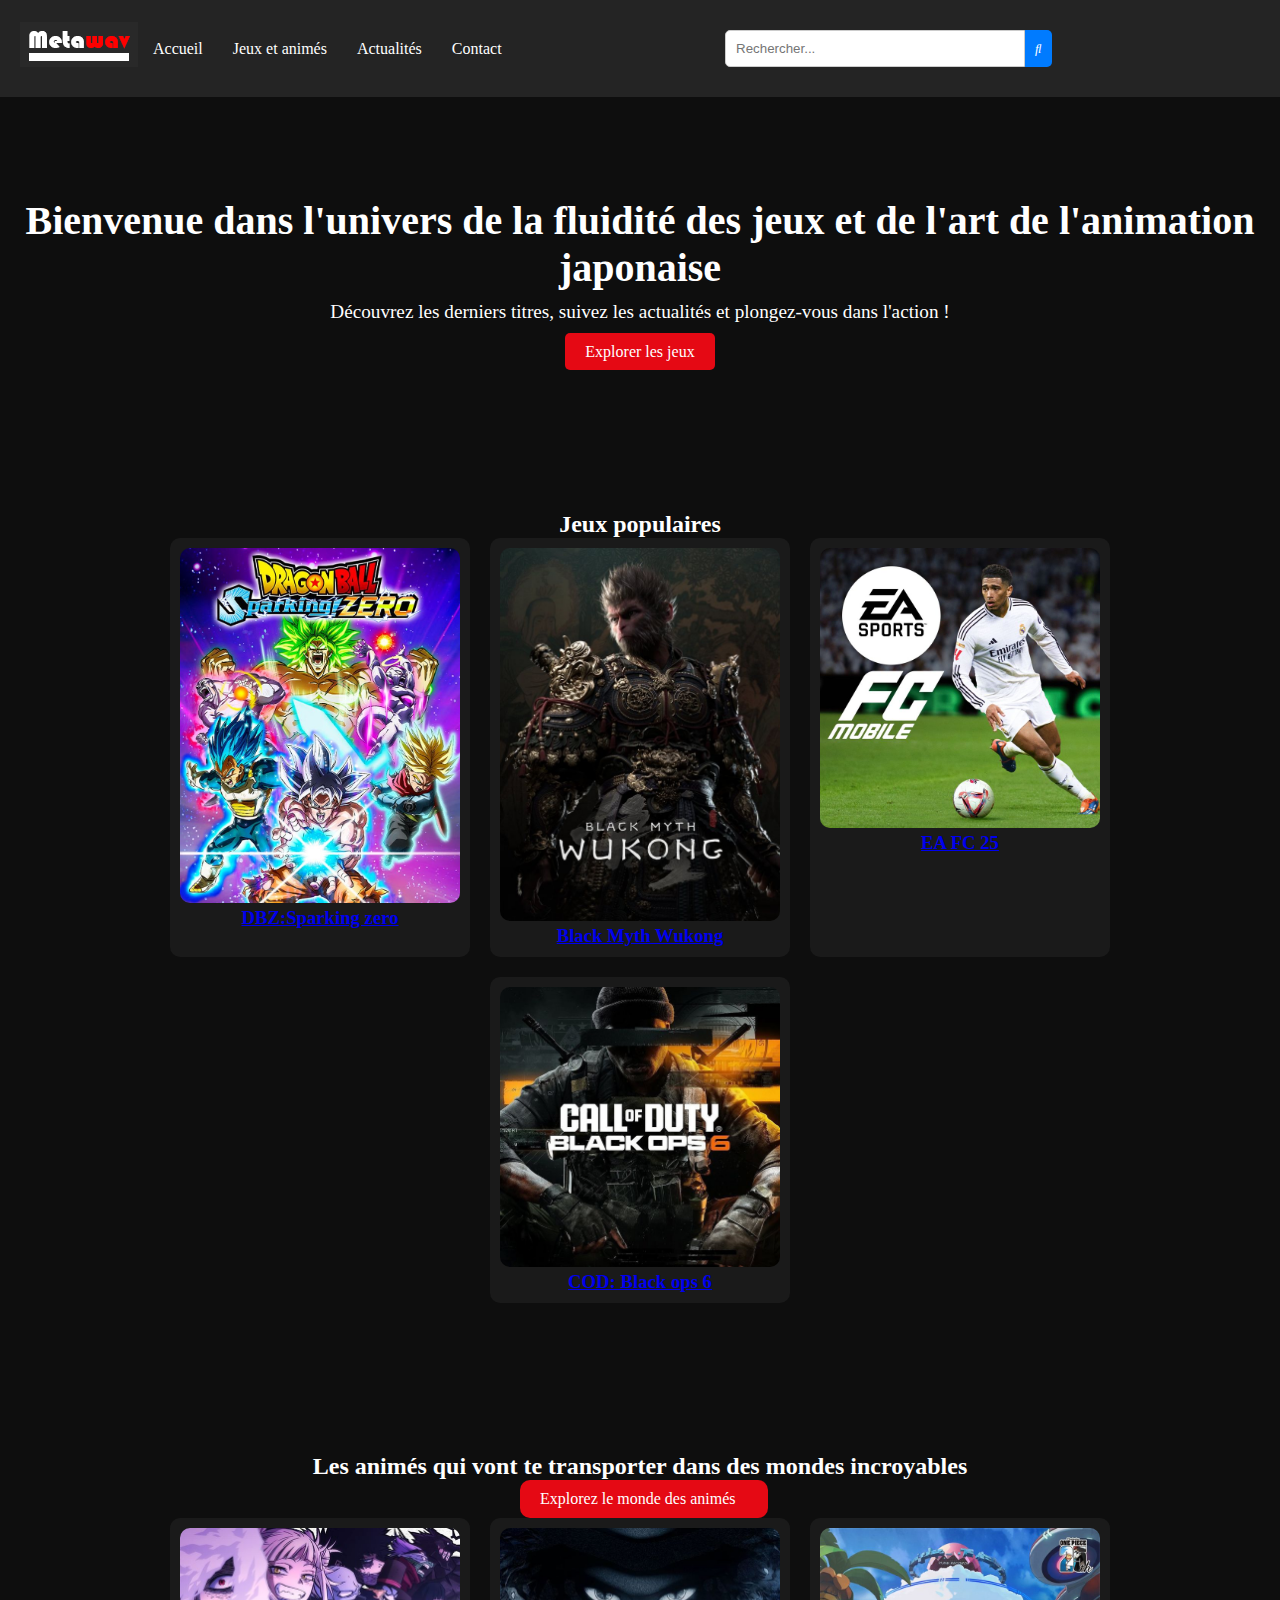
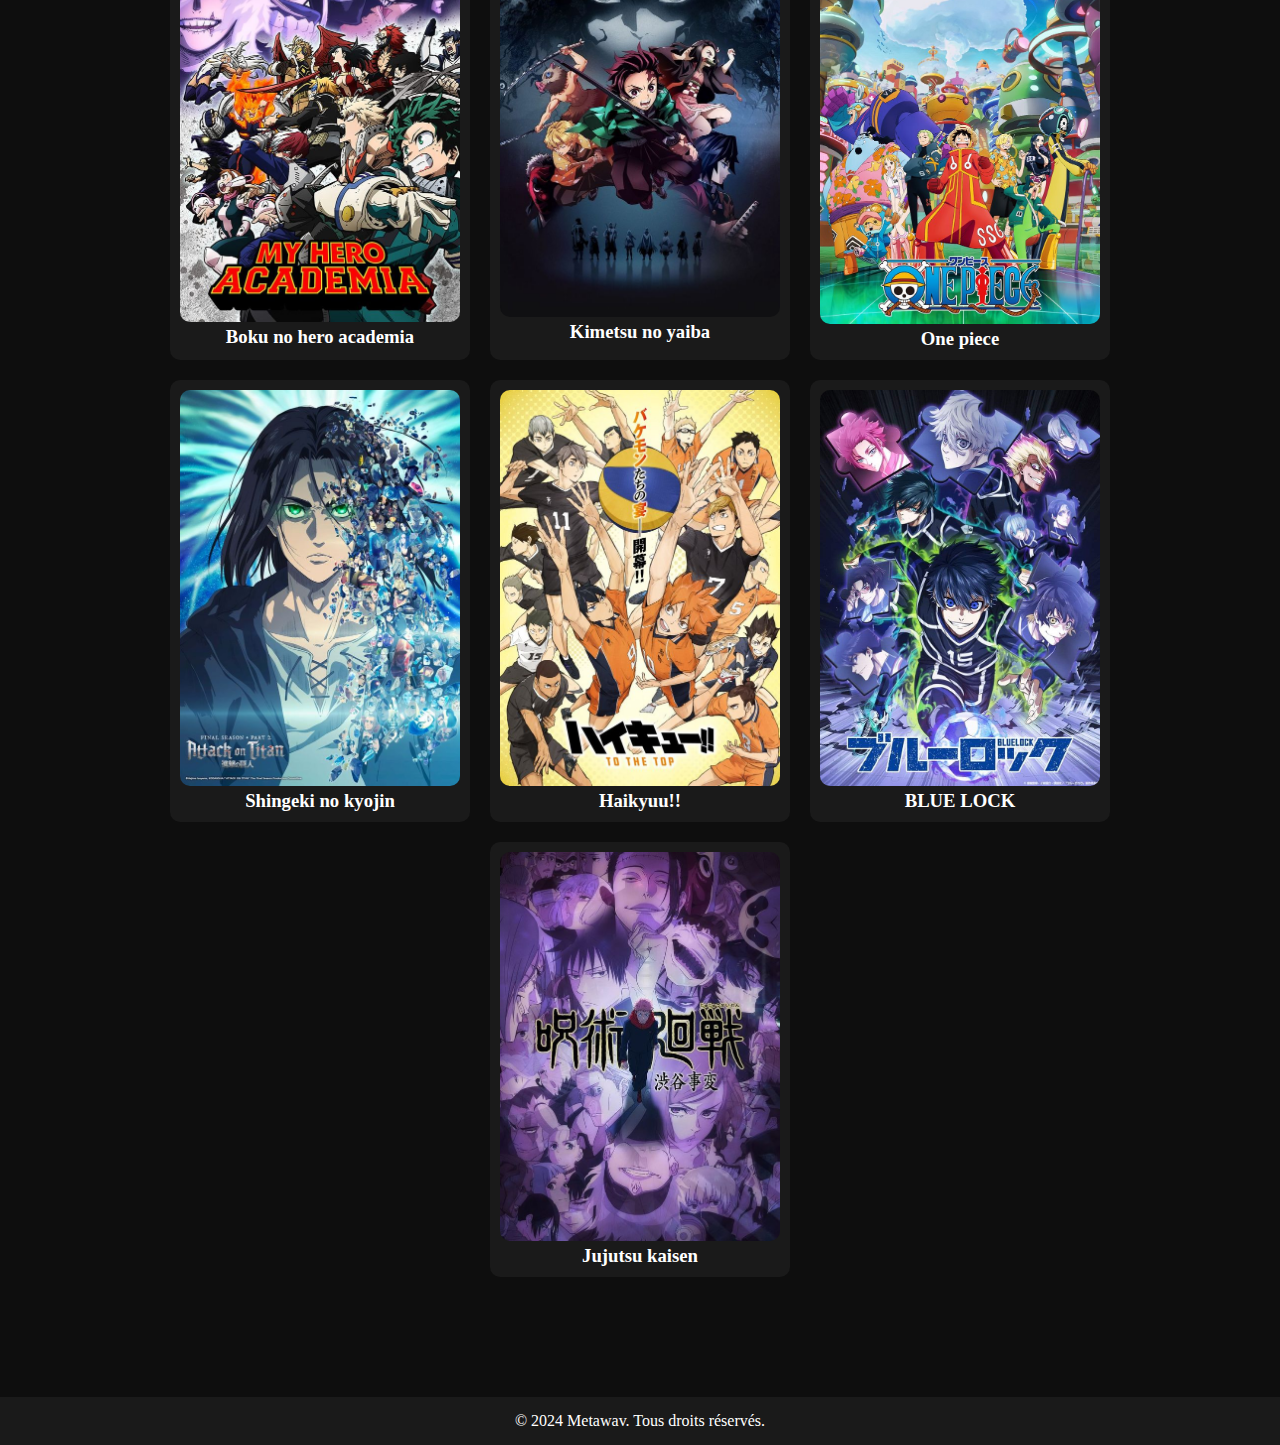
==== index.html @ 1789ceb4 "modification d'image" ====
<!DOCTYPE html>
<html lang="en">
<head>
    <meta charset="UTF-8">
    <meta name="viewport" content="width=device-width, initial-scale=1.0">
    <title>Metawav - Accueil</title>
    <link rel="stylesheet" href="style.css" type="text/css">
    <link rel="stylesheet" href="all.css"  type="text/css"> 
</head>
<body>
    <header>
      <h1 class="logo"><img src="LOGO6.png" alt="logo"></h1>
        <nav>
          <ul class="nav-links">
            <li><a href="#">Accueil</a></li>
            <li><a href="Jeux et animes.html">Jeux et animés</a></li>
            <li><a href="Actualite.html">Actualités</a></li>
            <li><a href="Contact.html">Contact</a></li>
          </ul>
        </nav>
        <div class="search-container">
          <input type="text" placeholder="Rechercher..." id="search-input">
          <button id="search-button">
              <i class="fas fa-search"></i>
          </button>
      </div>
      </header>

      <section class="banner">
        <h2>Bienvenue dans l'univers de la fluidité des jeux et de l'art de l'animation japonaise</h2>
        <p>Découvrez les derniers titres, suivez les actualités et plongez-vous dans l'action !</p>
        <a href="Jeu.html" class="btn">Explorer les jeux</a>
      </section>
    
      <section class="popular-games">

        <h2>Jeux populaires</h2>
        <div class="anim-container">
          <div class="anim-poster">
            <img src="db.jpg" alt="Sparking zéro">
            <h3><a href="#">DBZ:Sparking zero</a></h3>
          </div>
          <div class="anim-poster">
            <img src="bmw.jpg" alt="Black myth wukong">
            <h3><a href="#">Black Myth Wukong</a></h3>
          </div>
          <div class="anim-poster">
            <img src="fc25.jpg" alt="EA fc 25">
            <h3><a href="#">EA FC 25</a></h3>
          </div>
          <div class="anim-poster">
            <img src="codbo.jpg" alt="Call of duty black ops 6">
            <h3><a href="#">COD: Black ops 6</a></h3>
          </div>
       </section>
      <section class="anims">
        <h2>Les animés qui vont te transporter dans des mondes incroyables</h2>
        <div class="xx">
          <a href="#" class="button">Explorez le monde des animés</a>
          </div>
        <div class="Anim-container">
          <div class="anim-poster">
            <img src="MHA.jpg" alt="MHA">
            <h3><a href="Anim.html">Boku no hero academia</a></h3>
          </div>
          <div class="anim-poster">
            <img src="KNY.jpg" alt="KNY">
            <h3><a href="Anim.html">Kimetsu no yaiba</a></h3>
          </div>
          <div class="anim-poster">
            <img src="OP.jpg" alt="OP">
            <h3><a href="Anim.html">One piece</a></h3>
          </div>
          <div class="anim-poster">
            <img src="AOT3.jpg" alt="AOT">
            <h3><a href="Anim.html">Shingeki no kyojin</a></h3>
          </div>
          <div class="anim-poster">
            <img src="HAI.jpg" alt="HAI">
            <h3><a href="Anim.html">Haikyuu!!</a></h3>
          </div>
          <div class="anim-poster">
            <img src="BL.jpg" alt="BL">
            <h3><a href="Anim.html">BLUE LOCK</a></h3>
          </div>
          <div class="anim-poster">
            <img src="JJK.jpg" alt="JJK">
            <h3><a href="Anim.html">Jujutsu kaisen</a></h3>
          </div>
        </section>
    
      <footer>
        <p>&copy; 2024 Metawav. Tous droits réservés.</p>
      </footer>
</body>
---- style.css ----
* {
    margin: 0;
    padding: 0;
    box-sizing: border-box;
  }
  
  body {
    font-family: 'Press Start 2P', cursive;
    background-color: #0e0e0e;
    color: white;
  }
  
  header {
    background-color: rgb(36, 36, 36);
    padding: 10px 20px;
    display: flex;
    justify-content: space-between;
    align-items: center;
  }
  
  .logo{
    color: #e50914;  
  }

  .nav-links {
    list-style: none;
    display: flex;
  }
  
  .nav-links li {
    margin: 0 15px;
  }
  
  .nav-links a {
    text-decoration: none;
    color: white;
    transition: color 0.3s;
  }
  
  .nav-links a:hover {
    color: #e50914;
  }

  .banner {
    text-align: center;
    background: center center/cover;
    padding: 100px 20px;
  }
  
  .banner h2 {
    font-size: 2.5rem;
    margin-bottom: 10px;
  }
  
  .banner p {
    font-size: 1.2rem;
    margin-bottom: 20px;
  }
  
  .btn {
    background-color: #e50914;
    color: white;
    padding: 10px 20px;
    text-decoration: none;
    border-radius: 5px;
    transition: background 0.3s;
  }
  
  .btn:hover {
    background-color: #d40813;
  }
  
  .popular-games {
    padding: 50px 20px;
    text-align: center;
  }
  
  .anim-container {
    display: flex;
    justify-content: center;
    gap: 20px;
    flex-wrap: wrap;
  }
  
  .game-card {
    background-color: #1a1a1a;
    padding: 10px;
    border-radius: 10px;
    width: 300px;
    text-align: center;
  }

  .game-card h3 a{
    text-decoration:none;
    color:white;
  }

  .game-card h3 a:hover{
    color:#d40813;
    cursor:pointer;
  }
  
  .game-card img {
    width: 100%;
    border-radius: 10px;
  }

  .anims{
    text-align:center;
    padding:100px 20px;
  }

  .Anim-container{
    display: flex;
    justify-content: center;
    gap: 20px;
    flex-wrap: wrap;
  }

  .anim-poster{
    background-color: #1a1a1a;
    padding: 10px;
    border-radius: 10px;
    width: 300px;
    text-align: center;
  }
  
  .anim-poster img {
    width: 100%;
    border-radius: 10px;
  }

  .anims h3 a{
    text-decoration:none;
    color:white;
  }

  .anims h3 a:hover{
    color:#d40813;
    cursor:pointer;
  }

  .button{
    background-color: #e50914;
    border-color:#e50914;
    color: white;
    width: 20%;
    padding: 10px 20px;
    text-decoration: none;
    border-radius: 10px;
    transition: background 0.3s;
    display: flex;
    margin-left: 500px;
  }

  footer {
    background-color: #1a1a1a;
    text-align: center;
    padding: 15px 0;
    margin-top: 20px;
  }

  .search-container{
    margin: 20px auto;
    display: flex;
    justify-content: center;
}
#search-input{
    padding: 10px;
    width: 300px;
    border: 1px solid #ccc;
    border-radius: 5px 0 0 5px;
    outline: none;
}
#search-button{
    padding: 10px;
    border: none;
    background: #007bff;
    color: white;
    border-radius: 0 5px 5px 0;
    cursor: pointer;
}
#search-button:hover{
    background: #0056b3;
}
#search-button i{
    font-size: 13px;
}
---- all.css ----
<<<<<<< HEAD
=======
/*!
 * Font Awesome Free 5.15.2 by @fontawesome - https://fontawesome.com
 * License - https://fontawesome.com/license/free (Icons: CC BY 4.0, Fonts: SIL OFL 1.1, Code: MIT License)
 */
>>>>>>> 8cf08c83d4e43cc9c8581ce8314d838f7a1f1b27
.fa,
.fas,
.far,
.fal,
.fad,
.fab {
  -moz-osx-font-smoothing: grayscale;
  -webkit-font-smoothing: antialiased;
  display: inline-block;
  font-style: normal;
  font-variant: normal;
  text-rendering: auto;
  line-height: 1; }
<<<<<<< HEAD
=======

>>>>>>> 8cf08c83d4e43cc9c8581ce8314d838f7a1f1b27
.fa-lg {
  font-size: 1.33333em;
  line-height: 0.75em;
  vertical-align: -.0667em; }
<<<<<<< HEAD
.fa-xs {
  font-size: .75em; }
.fa-sm {
  font-size: .875em; }
.fa-1x {
  font-size: 1em; }
.fa-2x {
  font-size: 2em; }
.fa-3x {
  font-size: 3em; }
.fa-4x {
  font-size: 4em; }
.fa-5x {
  font-size: 5em; }
.fa-6x {
  font-size: 6em; }
.fa-7x {
  font-size: 7em; }
.fa-8x {
  font-size: 8em; }
.fa-9x {
  font-size: 9em; }
.fa-10x {
  font-size: 10em; }
.fa-fw {
  text-align: center;
  width: 1.25em; }
=======

.fa-xs {
  font-size: .75em; }

.fa-sm {
  font-size: .875em; }

.fa-1x {
  font-size: 1em; }

.fa-2x {
  font-size: 2em; }

.fa-3x {
  font-size: 3em; }

.fa-4x {
  font-size: 4em; }

.fa-5x {
  font-size: 5em; }

.fa-6x {
  font-size: 6em; }

.fa-7x {
  font-size: 7em; }

.fa-8x {
  font-size: 8em; }

.fa-9x {
  font-size: 9em; }

.fa-10x {
  font-size: 10em; }

.fa-fw {
  text-align: center;
  width: 1.25em; }

>>>>>>> 8cf08c83d4e43cc9c8581ce8314d838f7a1f1b27
.fa-ul {
  list-style-type: none;
  margin-left: 2.5em;
  padding-left: 0; }
  .fa-ul > li {
    position: relative; }
<<<<<<< HEAD
=======

>>>>>>> 8cf08c83d4e43cc9c8581ce8314d838f7a1f1b27
.fa-li {
  left: -2em;
  position: absolute;
  text-align: center;
  width: 2em;
  line-height: inherit; }
<<<<<<< HEAD
=======

>>>>>>> 8cf08c83d4e43cc9c8581ce8314d838f7a1f1b27
.fa-border {
  border: solid 0.08em #eee;
  border-radius: .1em;
  padding: .2em .25em .15em; }
<<<<<<< HEAD
.fa-pull-left {
  float: left; }
.fa-pull-right {
  float: right; }
=======

.fa-pull-left {
  float: left; }

.fa-pull-right {
  float: right; }

>>>>>>> 8cf08c83d4e43cc9c8581ce8314d838f7a1f1b27
.fa.fa-pull-left,
.fas.fa-pull-left,
.far.fa-pull-left,
.fal.fa-pull-left,
.fab.fa-pull-left {
  margin-right: .3em; }
<<<<<<< HEAD
=======

>>>>>>> 8cf08c83d4e43cc9c8581ce8314d838f7a1f1b27
.fa.fa-pull-right,
.fas.fa-pull-right,
.far.fa-pull-right,
.fal.fa-pull-right,
.fab.fa-pull-right {
  margin-left: .3em; }
<<<<<<< HEAD
.fa-spin {
  -webkit-animation: fa-spin 2s infinite linear;
          animation: fa-spin 2s infinite linear; }
.fa-pulse {
  -webkit-animation: fa-spin 1s infinite steps(8);
          animation: fa-spin 1s infinite steps(8); }
=======

.fa-spin {
  -webkit-animation: fa-spin 2s infinite linear;
          animation: fa-spin 2s infinite linear; }

.fa-pulse {
  -webkit-animation: fa-spin 1s infinite steps(8);
          animation: fa-spin 1s infinite steps(8); }

>>>>>>> 8cf08c83d4e43cc9c8581ce8314d838f7a1f1b27
@-webkit-keyframes fa-spin {
  0% {
    -webkit-transform: rotate(0deg);
            transform: rotate(0deg); }
  100% {
    -webkit-transform: rotate(360deg);
            transform: rotate(360deg); } }
<<<<<<< HEAD
=======

>>>>>>> 8cf08c83d4e43cc9c8581ce8314d838f7a1f1b27
@keyframes fa-spin {
  0% {
    -webkit-transform: rotate(0deg);
            transform: rotate(0deg); }
  100% {
    -webkit-transform: rotate(360deg);
            transform: rotate(360deg); } }
<<<<<<< HEAD
=======

>>>>>>> 8cf08c83d4e43cc9c8581ce8314d838f7a1f1b27
.fa-rotate-90 {
  -ms-filter: "progid:DXImageTransform.Microsoft.BasicImage(rotation=1)";
  -webkit-transform: rotate(90deg);
          transform: rotate(90deg); }
<<<<<<< HEAD
=======

>>>>>>> 8cf08c83d4e43cc9c8581ce8314d838f7a1f1b27
.fa-rotate-180 {
  -ms-filter: "progid:DXImageTransform.Microsoft.BasicImage(rotation=2)";
  -webkit-transform: rotate(180deg);
          transform: rotate(180deg); }
<<<<<<< HEAD
=======

>>>>>>> 8cf08c83d4e43cc9c8581ce8314d838f7a1f1b27
.fa-rotate-270 {
  -ms-filter: "progid:DXImageTransform.Microsoft.BasicImage(rotation=3)";
  -webkit-transform: rotate(270deg);
          transform: rotate(270deg); }
<<<<<<< HEAD
=======

>>>>>>> 8cf08c83d4e43cc9c8581ce8314d838f7a1f1b27
.fa-flip-horizontal {
  -ms-filter: "progid:DXImageTransform.Microsoft.BasicImage(rotation=0, mirror=1)";
  -webkit-transform: scale(-1, 1);
          transform: scale(-1, 1); }
<<<<<<< HEAD
=======

>>>>>>> 8cf08c83d4e43cc9c8581ce8314d838f7a1f1b27
.fa-flip-vertical {
  -ms-filter: "progid:DXImageTransform.Microsoft.BasicImage(rotation=2, mirror=1)";
  -webkit-transform: scale(1, -1);
          transform: scale(1, -1); }
<<<<<<< HEAD
=======

>>>>>>> 8cf08c83d4e43cc9c8581ce8314d838f7a1f1b27
.fa-flip-both, .fa-flip-horizontal.fa-flip-vertical {
  -ms-filter: "progid:DXImageTransform.Microsoft.BasicImage(rotation=2, mirror=1)";
  -webkit-transform: scale(-1, -1);
          transform: scale(-1, -1); }
<<<<<<< HEAD
=======

>>>>>>> 8cf08c83d4e43cc9c8581ce8314d838f7a1f1b27
:root .fa-rotate-90,
:root .fa-rotate-180,
:root .fa-rotate-270,
:root .fa-flip-horizontal,
:root .fa-flip-vertical,
:root .fa-flip-both {
  -webkit-filter: none;
          filter: none; }
<<<<<<< HEAD
=======

>>>>>>> 8cf08c83d4e43cc9c8581ce8314d838f7a1f1b27
.fa-stack {
  display: inline-block;
  height: 2em;
  line-height: 2em;
  position: relative;
  vertical-align: middle;
  width: 2.5em; }
<<<<<<< HEAD
=======

>>>>>>> 8cf08c83d4e43cc9c8581ce8314d838f7a1f1b27
.fa-stack-1x,
.fa-stack-2x {
  left: 0;
  position: absolute;
  text-align: center;
  width: 100%; }
<<<<<<< HEAD
.fa-stack-1x {
  line-height: inherit; }
.fa-stack-2x {
  font-size: 2em; }
.fa-inverse {
  color: #fff; }
=======

.fa-stack-1x {
  line-height: inherit; }

.fa-stack-2x {
  font-size: 2em; }

.fa-inverse {
  color: #fff; }

>>>>>>> 8cf08c83d4e43cc9c8581ce8314d838f7a1f1b27
/* Font Awesome uses the Unicode Private Use Area (PUA) to ensure screen
readers do not read off random characters that represent icons */
.fa-500px:before {
  content: "\f26e"; }
<<<<<<< HEAD
.fa-accessible-icon:before {
  content: "\f368"; }
.fa-accusoft:before {
  content: "\f369"; }
.fa-acquisitions-incorporated:before {
  content: "\f6af"; }
.fa-ad:before {
  content: "\f641"; }
.fa-address-book:before {
  content: "\f2b9"; }
.fa-address-card:before {
  content: "\f2bb"; }
.fa-adjust:before {
  content: "\f042"; }
.fa-adn:before {
  content: "\f170"; }
.fa-adversal:before {
  content: "\f36a"; }
.fa-affiliatetheme:before {
  content: "\f36b"; }
.fa-air-freshener:before {
  content: "\f5d0"; }
.fa-airbnb:before {
  content: "\f834"; }
.fa-algolia:before {
  content: "\f36c"; }
.fa-align-center:before {
  content: "\f037"; }
.fa-align-justify:before {
  content: "\f039"; }
.fa-align-left:before {
  content: "\f036"; }
.fa-align-right:before {
  content: "\f038"; }
.fa-alipay:before {
  content: "\f642"; }
.fa-allergies:before {
  content: "\f461"; }
.fa-amazon:before {
  content: "\f270"; }
.fa-amazon-pay:before {
  content: "\f42c"; }
.fa-ambulance:before {
  content: "\f0f9"; }
.fa-american-sign-language-interpreting:before {
  content: "\f2a3"; }
.fa-amilia:before {
  content: "\f36d"; }
.fa-anchor:before {
  content: "\f13d"; }
.fa-android:before {
  content: "\f17b"; }
.fa-angellist:before {
  content: "\f209"; }
.fa-angle-double-down:before {
  content: "\f103"; }
.fa-angle-double-left:before {
  content: "\f100"; }
.fa-angle-double-right:before {
  content: "\f101"; }
.fa-angle-double-up:before {
  content: "\f102"; }
.fa-angle-down:before {
  content: "\f107"; }
.fa-angle-left:before {
  content: "\f104"; }
.fa-angle-right:before {
  content: "\f105"; }
.fa-angle-up:before {
  content: "\f106"; }
.fa-angry:before {
  content: "\f556"; }
.fa-angrycreative:before {
  content: "\f36e"; }
.fa-angular:before {
  content: "\f420"; }
.fa-ankh:before {
  content: "\f644"; }
.fa-app-store:before {
  content: "\f36f"; }
.fa-app-store-ios:before {
  content: "\f370"; }
.fa-apper:before {
  content: "\f371"; }
.fa-apple:before {
  content: "\f179"; }
.fa-apple-alt:before {
  content: "\f5d1"; }
.fa-apple-pay:before {
  content: "\f415"; }
.fa-archive:before {
  content: "\f187"; }
.fa-archway:before {
  content: "\f557"; }
.fa-arrow-alt-circle-down:before {
  content: "\f358"; }
.fa-arrow-alt-circle-left:before {
  content: "\f359"; }
.fa-arrow-alt-circle-right:before {
  content: "\f35a"; }
.fa-arrow-alt-circle-up:before {
  content: "\f35b"; }
.fa-arrow-circle-down:before {
  content: "\f0ab"; }
.fa-arrow-circle-left:before {
  content: "\f0a8"; }
.fa-arrow-circle-right:before {
  content: "\f0a9"; }
.fa-arrow-circle-up:before {
  content: "\f0aa"; }
.fa-arrow-down:before {
  content: "\f063"; }
.fa-arrow-left:before {
  content: "\f060"; }
.fa-arrow-right:before {
  content: "\f061"; }
.fa-arrow-up:before {
  content: "\f062"; }
.fa-arrows-alt:before {
  content: "\f0b2"; }
.fa-arrows-alt-h:before {
  content: "\f337"; }
.fa-arrows-alt-v:before {
  content: "\f338"; }
.fa-artstation:before {
  content: "\f77a"; }
.fa-assistive-listening-systems:before {
  content: "\f2a2"; }
.fa-asterisk:before {
  content: "\f069"; }
.fa-asymmetrik:before {
  content: "\f372"; }
.fa-at:before {
  content: "\f1fa"; }
.fa-atlas:before {
  content: "\f558"; }
.fa-atlassian:before {
  content: "\f77b"; }
.fa-atom:before {
  content: "\f5d2"; }
.fa-audible:before {
  content: "\f373"; }
.fa-audio-description:before {
  content: "\f29e"; }
.fa-autoprefixer:before {
  content: "\f41c"; }
.fa-avianex:before {
  content: "\f374"; }
.fa-aviato:before {
  content: "\f421"; }
.fa-award:before {
  content: "\f559"; }
.fa-aws:before {
  content: "\f375"; }
.fa-baby:before {
  content: "\f77c"; }
.fa-baby-carriage:before {
  content: "\f77d"; }
.fa-backspace:before {
  content: "\f55a"; }
.fa-backward:before {
  content: "\f04a"; }
.fa-bacon:before {
  content: "\f7e5"; }
.fa-bacteria:before {
  content: "\e059"; }
.fa-bacterium:before {
  content: "\e05a"; }
.fa-bahai:before {
  content: "\f666"; }
.fa-balance-scale:before {
  content: "\f24e"; }
.fa-balance-scale-left:before {
  content: "\f515"; }
.fa-balance-scale-right:before {
  content: "\f516"; }
.fa-ban:before {
  content: "\f05e"; }
.fa-band-aid:before {
  content: "\f462"; }
.fa-bandcamp:before {
  content: "\f2d5"; }
.fa-barcode:before {
  content: "\f02a"; }
.fa-bars:before {
  content: "\f0c9"; }
.fa-baseball-ball:before {
  content: "\f433"; }
.fa-basketball-ball:before {
  content: "\f434"; }
.fa-bath:before {
  content: "\f2cd"; }
.fa-battery-empty:before {
  content: "\f244"; }
.fa-battery-full:before {
  content: "\f240"; }
.fa-battery-half:before {
  content: "\f242"; }
.fa-battery-quarter:before {
  content: "\f243"; }
.fa-battery-three-quarters:before {
  content: "\f241"; }
.fa-battle-net:before {
  content: "\f835"; }
.fa-bed:before {
  content: "\f236"; }
.fa-beer:before {
  content: "\f0fc"; }
.fa-behance:before {
  content: "\f1b4"; }
.fa-behance-square:before {
  content: "\f1b5"; }
.fa-bell:before {
  content: "\f0f3"; }
.fa-bell-slash:before {
  content: "\f1f6"; }
.fa-bezier-curve:before {
  content: "\f55b"; }
.fa-bible:before {
  content: "\f647"; }
.fa-bicycle:before {
  content: "\f206"; }
.fa-biking:before {
  content: "\f84a"; }
.fa-bimobject:before {
  content: "\f378"; }
.fa-binoculars:before {
  content: "\f1e5"; }
.fa-biohazard:before {
  content: "\f780"; }
.fa-birthday-cake:before {
  content: "\f1fd"; }
.fa-bitbucket:before {
  content: "\f171"; }
.fa-bitcoin:before {
  content: "\f379"; }
.fa-bity:before {
  content: "\f37a"; }
.fa-black-tie:before {
  content: "\f27e"; }
.fa-blackberry:before {
  content: "\f37b"; }
.fa-blender:before {
  content: "\f517"; }
.fa-blender-phone:before {
  content: "\f6b6"; }
.fa-blind:before {
  content: "\f29d"; }
.fa-blog:before {
  content: "\f781"; }
.fa-blogger:before {
  content: "\f37c"; }
.fa-blogger-b:before {
  content: "\f37d"; }
.fa-bluetooth:before {
  content: "\f293"; }
.fa-bluetooth-b:before {
  content: "\f294"; }
.fa-bold:before {
  content: "\f032"; }
.fa-bolt:before {
  content: "\f0e7"; }
.fa-bomb:before {
  content: "\f1e2"; }
.fa-bone:before {
  content: "\f5d7"; }
.fa-bong:before {
  content: "\f55c"; }
.fa-book:before {
  content: "\f02d"; }
.fa-book-dead:before {
  content: "\f6b7"; }
.fa-book-medical:before {
  content: "\f7e6"; }
.fa-book-open:before {
  content: "\f518"; }
.fa-book-reader:before {
  content: "\f5da"; }
.fa-bookmark:before {
  content: "\f02e"; }
.fa-bootstrap:before {
  content: "\f836"; }
.fa-border-all:before {
  content: "\f84c"; }
.fa-border-none:before {
  content: "\f850"; }
.fa-border-style:before {
  content: "\f853"; }
.fa-bowling-ball:before {
  content: "\f436"; }
.fa-box:before {
  content: "\f466"; }
.fa-box-open:before {
  content: "\f49e"; }
.fa-box-tissue:before {
  content: "\e05b"; }
.fa-boxes:before {
  content: "\f468"; }
.fa-braille:before {
  content: "\f2a1"; }
.fa-brain:before {
  content: "\f5dc"; }
.fa-bread-slice:before {
  content: "\f7ec"; }
.fa-briefcase:before {
  content: "\f0b1"; }
.fa-briefcase-medical:before {
  content: "\f469"; }
.fa-broadcast-tower:before {
  content: "\f519"; }
.fa-broom:before {
  content: "\f51a"; }
.fa-brush:before {
  content: "\f55d"; }
.fa-btc:before {
  content: "\f15a"; }
.fa-buffer:before {
  content: "\f837"; }
.fa-bug:before {
  content: "\f188"; }
.fa-building:before {
  content: "\f1ad"; }
.fa-bullhorn:before {
  content: "\f0a1"; }
.fa-bullseye:before {
  content: "\f140"; }
.fa-burn:before {
  content: "\f46a"; }
.fa-buromobelexperte:before {
  content: "\f37f"; }
.fa-bus:before {
  content: "\f207"; }
.fa-bus-alt:before {
  content: "\f55e"; }
.fa-business-time:before {
  content: "\f64a"; }
.fa-buy-n-large:before {
  content: "\f8a6"; }
.fa-buysellads:before {
  content: "\f20d"; }
.fa-calculator:before {
  content: "\f1ec"; }
.fa-calendar:before {
  content: "\f133"; }
.fa-calendar-alt:before {
  content: "\f073"; }
.fa-calendar-check:before {
  content: "\f274"; }
.fa-calendar-day:before {
  content: "\f783"; }
.fa-calendar-minus:before {
  content: "\f272"; }
.fa-calendar-plus:before {
  content: "\f271"; }
.fa-calendar-times:before {
  content: "\f273"; }
.fa-calendar-week:before {
  content: "\f784"; }
.fa-camera:before {
  content: "\f030"; }
.fa-camera-retro:before {
  content: "\f083"; }
.fa-campground:before {
  content: "\f6bb"; }
.fa-canadian-maple-leaf:before {
  content: "\f785"; }
.fa-candy-cane:before {
  content: "\f786"; }
.fa-cannabis:before {
  content: "\f55f"; }
.fa-capsules:before {
  content: "\f46b"; }
.fa-car:before {
  content: "\f1b9"; }
.fa-car-alt:before {
  content: "\f5de"; }
.fa-car-battery:before {
  content: "\f5df"; }
.fa-car-crash:before {
  content: "\f5e1"; }
.fa-car-side:before {
  content: "\f5e4"; }
.fa-caravan:before {
  content: "\f8ff"; }
.fa-caret-down:before {
  content: "\f0d7"; }
.fa-caret-left:before {
  content: "\f0d9"; }
.fa-caret-right:before {
  content: "\f0da"; }
.fa-caret-square-down:before {
  content: "\f150"; }
.fa-caret-square-left:before {
  content: "\f191"; }
.fa-caret-square-right:before {
  content: "\f152"; }
.fa-caret-square-up:before {
  content: "\f151"; }
.fa-caret-up:before {
  content: "\f0d8"; }
.fa-carrot:before {
  content: "\f787"; }
.fa-cart-arrow-down:before {
  content: "\f218"; }
.fa-cart-plus:before {
  content: "\f217"; }
.fa-cash-register:before {
  content: "\f788"; }
.fa-cat:before {
  content: "\f6be"; }
.fa-cc-amazon-pay:before {
  content: "\f42d"; }
.fa-cc-amex:before {
  content: "\f1f3"; }
.fa-cc-apple-pay:before {
  content: "\f416"; }
.fa-cc-diners-club:before {
  content: "\f24c"; }
.fa-cc-discover:before {
  content: "\f1f2"; }
.fa-cc-jcb:before {
  content: "\f24b"; }
.fa-cc-mastercard:before {
  content: "\f1f1"; }
.fa-cc-paypal:before {
  content: "\f1f4"; }
.fa-cc-stripe:before {
  content: "\f1f5"; }
.fa-cc-visa:before {
  content: "\f1f0"; }
.fa-centercode:before {
  content: "\f380"; }
.fa-centos:before {
  content: "\f789"; }
.fa-certificate:before {
  content: "\f0a3"; }
.fa-chair:before {
  content: "\f6c0"; }
.fa-chalkboard:before {
  content: "\f51b"; }
.fa-chalkboard-teacher:before {
  content: "\f51c"; }
.fa-charging-station:before {
  content: "\f5e7"; }
.fa-chart-area:before {
  content: "\f1fe"; }
.fa-chart-bar:before {
  content: "\f080"; }
.fa-chart-line:before {
  content: "\f201"; }
.fa-chart-pie:before {
  content: "\f200"; }
.fa-check:before {
  content: "\f00c"; }
.fa-check-circle:before {
  content: "\f058"; }
.fa-check-double:before {
  content: "\f560"; }
.fa-check-square:before {
  content: "\f14a"; }
.fa-cheese:before {
  content: "\f7ef"; }
.fa-chess:before {
  content: "\f439"; }
.fa-chess-bishop:before {
  content: "\f43a"; }
.fa-chess-board:before {
  content: "\f43c"; }
.fa-chess-king:before {
  content: "\f43f"; }
.fa-chess-knight:before {
  content: "\f441"; }
.fa-chess-pawn:before {
  content: "\f443"; }
.fa-chess-queen:before {
  content: "\f445"; }
.fa-chess-rook:before {
  content: "\f447"; }
.fa-chevron-circle-down:before {
  content: "\f13a"; }
.fa-chevron-circle-left:before {
  content: "\f137"; }
.fa-chevron-circle-right:before {
  content: "\f138"; }
.fa-chevron-circle-up:before {
  content: "\f139"; }
.fa-chevron-down:before {
  content: "\f078"; }
.fa-chevron-left:before {
  content: "\f053"; }
.fa-chevron-right:before {
  content: "\f054"; }
.fa-chevron-up:before {
  content: "\f077"; }
.fa-child:before {
  content: "\f1ae"; }
.fa-chrome:before {
  content: "\f268"; }
.fa-chromecast:before {
  content: "\f838"; }
.fa-church:before {
  content: "\f51d"; }
.fa-circle:before {
  content: "\f111"; }
.fa-circle-notch:before {
  content: "\f1ce"; }
.fa-city:before {
  content: "\f64f"; }
.fa-clinic-medical:before {
  content: "\f7f2"; }
.fa-clipboard:before {
  content: "\f328"; }
.fa-clipboard-check:before {
  content: "\f46c"; }
.fa-clipboard-list:before {
  content: "\f46d"; }
.fa-clock:before {
  content: "\f017"; }
.fa-clone:before {
  content: "\f24d"; }
.fa-closed-captioning:before {
  content: "\f20a"; }
.fa-cloud:before {
  content: "\f0c2"; }
.fa-cloud-download-alt:before {
  content: "\f381"; }
.fa-cloud-meatball:before {
  content: "\f73b"; }
.fa-cloud-moon:before {
  content: "\f6c3"; }
.fa-cloud-moon-rain:before {
  content: "\f73c"; }
.fa-cloud-rain:before {
  content: "\f73d"; }
.fa-cloud-showers-heavy:before {
  content: "\f740"; }
.fa-cloud-sun:before {
  content: "\f6c4"; }
.fa-cloud-sun-rain:before {
  content: "\f743"; }
.fa-cloud-upload-alt:before {
  content: "\f382"; }
.fa-cloudflare:before {
  content: "\e07d"; }
.fa-cloudscale:before {
  content: "\f383"; }
.fa-cloudsmith:before {
  content: "\f384"; }
.fa-cloudversify:before {
  content: "\f385"; }
.fa-cocktail:before {
  content: "\f561"; }
.fa-code:before {
  content: "\f121"; }
.fa-code-branch:before {
  content: "\f126"; }
.fa-codepen:before {
  content: "\f1cb"; }
.fa-codiepie:before {
  content: "\f284"; }
.fa-coffee:before {
  content: "\f0f4"; }
.fa-cog:before {
  content: "\f013"; }
.fa-cogs:before {
  content: "\f085"; }
.fa-coins:before {
  content: "\f51e"; }
.fa-columns:before {
  content: "\f0db"; }
.fa-comment:before {
  content: "\f075"; }
.fa-comment-alt:before {
  content: "\f27a"; }
.fa-comment-dollar:before {
  content: "\f651"; }
.fa-comment-dots:before {
  content: "\f4ad"; }
.fa-comment-medical:before {
  content: "\f7f5"; }
.fa-comment-slash:before {
  content: "\f4b3"; }
.fa-comments:before {
  content: "\f086"; }
.fa-comments-dollar:before {
  content: "\f653"; }
.fa-compact-disc:before {
  content: "\f51f"; }
.fa-compass:before {
  content: "\f14e"; }
.fa-compress:before {
  content: "\f066"; }
.fa-compress-alt:before {
  content: "\f422"; }
.fa-compress-arrows-alt:before {
  content: "\f78c"; }
.fa-concierge-bell:before {
  content: "\f562"; }
.fa-confluence:before {
  content: "\f78d"; }
.fa-connectdevelop:before {
  content: "\f20e"; }
.fa-contao:before {
  content: "\f26d"; }
.fa-cookie:before {
  content: "\f563"; }
.fa-cookie-bite:before {
  content: "\f564"; }
.fa-copy:before {
  content: "\f0c5"; }
.fa-copyright:before {
  content: "\f1f9"; }
.fa-cotton-bureau:before {
  content: "\f89e"; }
.fa-couch:before {
  content: "\f4b8"; }
.fa-cpanel:before {
  content: "\f388"; }
.fa-creative-commons:before {
  content: "\f25e"; }
.fa-creative-commons-by:before {
  content: "\f4e7"; }
.fa-creative-commons-nc:before {
  content: "\f4e8"; }
.fa-creative-commons-nc-eu:before {
  content: "\f4e9"; }
.fa-creative-commons-nc-jp:before {
  content: "\f4ea"; }
.fa-creative-commons-nd:before {
  content: "\f4eb"; }
.fa-creative-commons-pd:before {
  content: "\f4ec"; }
.fa-creative-commons-pd-alt:before {
  content: "\f4ed"; }
.fa-creative-commons-remix:before {
  content: "\f4ee"; }
.fa-creative-commons-sa:before {
  content: "\f4ef"; }
.fa-creative-commons-sampling:before {
  content: "\f4f0"; }
.fa-creative-commons-sampling-plus:before {
  content: "\f4f1"; }
.fa-creative-commons-share:before {
  content: "\f4f2"; }
.fa-creative-commons-zero:before {
  content: "\f4f3"; }
.fa-credit-card:before {
  content: "\f09d"; }
.fa-critical-role:before {
  content: "\f6c9"; }
.fa-crop:before {
  content: "\f125"; }
.fa-crop-alt:before {
  content: "\f565"; }
.fa-cross:before {
  content: "\f654"; }
.fa-crosshairs:before {
  content: "\f05b"; }
.fa-crow:before {
  content: "\f520"; }
.fa-crown:before {
  content: "\f521"; }
.fa-crutch:before {
  content: "\f7f7"; }
.fa-css3:before {
  content: "\f13c"; }
.fa-css3-alt:before {
  content: "\f38b"; }
.fa-cube:before {
  content: "\f1b2"; }
.fa-cubes:before {
  content: "\f1b3"; }
.fa-cut:before {
  content: "\f0c4"; }
.fa-cuttlefish:before {
  content: "\f38c"; }
.fa-d-and-d:before {
  content: "\f38d"; }
.fa-d-and-d-beyond:before {
  content: "\f6ca"; }
.fa-dailymotion:before {
  content: "\e052"; }
.fa-dashcube:before {
  content: "\f210"; }
.fa-database:before {
  content: "\f1c0"; }
.fa-deaf:before {
  content: "\f2a4"; }
.fa-deezer:before {
  content: "\e077"; }
.fa-delicious:before {
  content: "\f1a5"; }
.fa-democrat:before {
  content: "\f747"; }
.fa-deploydog:before {
  content: "\f38e"; }
.fa-deskpro:before {
  content: "\f38f"; }
.fa-desktop:before {
  content: "\f108"; }
.fa-dev:before {
  content: "\f6cc"; }
.fa-deviantart:before {
  content: "\f1bd"; }
.fa-dharmachakra:before {
  content: "\f655"; }
.fa-dhl:before {
  content: "\f790"; }
.fa-diagnoses:before {
  content: "\f470"; }
.fa-diaspora:before {
  content: "\f791"; }
.fa-dice:before {
  content: "\f522"; }
.fa-dice-d20:before {
  content: "\f6cf"; }
.fa-dice-d6:before {
  content: "\f6d1"; }
.fa-dice-five:before {
  content: "\f523"; }
.fa-dice-four:before {
  content: "\f524"; }
.fa-dice-one:before {
  content: "\f525"; }
.fa-dice-six:before {
  content: "\f526"; }
.fa-dice-three:before {
  content: "\f527"; }
.fa-dice-two:before {
  content: "\f528"; }
.fa-digg:before {
  content: "\f1a6"; }
.fa-digital-ocean:before {
  content: "\f391"; }
.fa-digital-tachograph:before {
  content: "\f566"; }
.fa-directions:before {
  content: "\f5eb"; }
.fa-discord:before {
  content: "\f392"; }
.fa-discourse:before {
  content: "\f393"; }
.fa-disease:before {
  content: "\f7fa"; }
.fa-divide:before {
  content: "\f529"; }
.fa-dizzy:before {
  content: "\f567"; }
.fa-dna:before {
  content: "\f471"; }
.fa-dochub:before {
  content: "\f394"; }
.fa-docker:before {
  content: "\f395"; }
.fa-dog:before {
  content: "\f6d3"; }
.fa-dollar-sign:before {
  content: "\f155"; }
.fa-dolly:before {
  content: "\f472"; }
.fa-dolly-flatbed:before {
  content: "\f474"; }
.fa-donate:before {
  content: "\f4b9"; }
.fa-door-closed:before {
  content: "\f52a"; }
.fa-door-open:before {
  content: "\f52b"; }
.fa-dot-circle:before {
  content: "\f192"; }
.fa-dove:before {
  content: "\f4ba"; }
.fa-download:before {
  content: "\f019"; }
.fa-draft2digital:before {
  content: "\f396"; }
.fa-drafting-compass:before {
  content: "\f568"; }
.fa-dragon:before {
  content: "\f6d5"; }
.fa-draw-polygon:before {
  content: "\f5ee"; }
.fa-dribbble:before {
  content: "\f17d"; }
.fa-dribbble-square:before {
  content: "\f397"; }
.fa-dropbox:before {
  content: "\f16b"; }
.fa-drum:before {
  content: "\f569"; }
.fa-drum-steelpan:before {
  content: "\f56a"; }
.fa-drumstick-bite:before {
  content: "\f6d7"; }
.fa-drupal:before {
  content: "\f1a9"; }
.fa-dumbbell:before {
  content: "\f44b"; }
.fa-dumpster:before {
  content: "\f793"; }
.fa-dumpster-fire:before {
  content: "\f794"; }
.fa-dungeon:before {
  content: "\f6d9"; }
.fa-dyalog:before {
  content: "\f399"; }
.fa-earlybirds:before {
  content: "\f39a"; }
.fa-ebay:before {
  content: "\f4f4"; }
.fa-edge:before {
  content: "\f282"; }
.fa-edge-legacy:before {
  content: "\e078"; }
.fa-edit:before {
  content: "\f044"; }
.fa-egg:before {
  content: "\f7fb"; }
.fa-eject:before {
  content: "\f052"; }
.fa-elementor:before {
  content: "\f430"; }
.fa-ellipsis-h:before {
  content: "\f141"; }
.fa-ellipsis-v:before {
  content: "\f142"; }
.fa-ello:before {
  content: "\f5f1"; }
.fa-ember:before {
  content: "\f423"; }
.fa-empire:before {
  content: "\f1d1"; }
.fa-envelope:before {
  content: "\f0e0"; }
.fa-envelope-open:before {
  content: "\f2b6"; }
.fa-envelope-open-text:before {
  content: "\f658"; }
.fa-envelope-square:before {
  content: "\f199"; }
.fa-envira:before {
  content: "\f299"; }
.fa-equals:before {
  content: "\f52c"; }
.fa-eraser:before {
  content: "\f12d"; }
.fa-erlang:before {
  content: "\f39d"; }
.fa-ethereum:before {
  content: "\f42e"; }
.fa-ethernet:before {
  content: "\f796"; }
.fa-etsy:before {
  content: "\f2d7"; }
.fa-euro-sign:before {
  content: "\f153"; }
.fa-evernote:before {
  content: "\f839"; }
.fa-exchange-alt:before {
  content: "\f362"; }
.fa-exclamation:before {
  content: "\f12a"; }
.fa-exclamation-circle:before {
  content: "\f06a"; }
.fa-exclamation-triangle:before {
  content: "\f071"; }
.fa-expand:before {
  content: "\f065"; }
.fa-expand-alt:before {
  content: "\f424"; }
.fa-expand-arrows-alt:before {
  content: "\f31e"; }
.fa-expeditedssl:before {
  content: "\f23e"; }
.fa-external-link-alt:before {
  content: "\f35d"; }
.fa-external-link-square-alt:before {
  content: "\f360"; }
.fa-eye:before {
  content: "\f06e"; }
.fa-eye-dropper:before {
  content: "\f1fb"; }
.fa-eye-slash:before {
  content: "\f070"; }
.fa-facebook:before {
  content: "\f09a"; }
.fa-facebook-f:before {
  content: "\f39e"; }
.fa-facebook-messenger:before {
  content: "\f39f"; }
.fa-facebook-square:before {
  content: "\f082"; }
.fa-fan:before {
  content: "\f863"; }
.fa-fantasy-flight-games:before {
  content: "\f6dc"; }
.fa-fast-backward:before {
  content: "\f049"; }
.fa-fast-forward:before {
  content: "\f050"; }
.fa-faucet:before {
  content: "\e005"; }
.fa-fax:before {
  content: "\f1ac"; }
.fa-feather:before {
  content: "\f52d"; }
.fa-feather-alt:before {
  content: "\f56b"; }
.fa-fedex:before {
  content: "\f797"; }
.fa-fedora:before {
  content: "\f798"; }
.fa-female:before {
  content: "\f182"; }
.fa-fighter-jet:before {
  content: "\f0fb"; }
.fa-figma:before {
  content: "\f799"; }
.fa-file:before {
  content: "\f15b"; }
.fa-file-alt:before {
  content: "\f15c"; }
.fa-file-archive:before {
  content: "\f1c6"; }
.fa-file-audio:before {
  content: "\f1c7"; }
.fa-file-code:before {
  content: "\f1c9"; }
.fa-file-contract:before {
  content: "\f56c"; }
.fa-file-csv:before {
  content: "\f6dd"; }
.fa-file-download:before {
  content: "\f56d"; }
.fa-file-excel:before {
  content: "\f1c3"; }
.fa-file-export:before {
  content: "\f56e"; }
.fa-file-image:before {
  content: "\f1c5"; }
.fa-file-import:before {
  content: "\f56f"; }
.fa-file-invoice:before {
  content: "\f570"; }
.fa-file-invoice-dollar:before {
  content: "\f571"; }
.fa-file-medical:before {
  content: "\f477"; }
.fa-file-medical-alt:before {
  content: "\f478"; }
.fa-file-pdf:before {
  content: "\f1c1"; }
.fa-file-powerpoint:before {
  content: "\f1c4"; }
.fa-file-prescription:before {
  content: "\f572"; }
.fa-file-signature:before {
  content: "\f573"; }
.fa-file-upload:before {
  content: "\f574"; }
.fa-file-video:before {
  content: "\f1c8"; }
.fa-file-word:before {
  content: "\f1c2"; }
.fa-fill:before {
  content: "\f575"; }
.fa-fill-drip:before {
  content: "\f576"; }
.fa-film:before {
  content: "\f008"; }
.fa-filter:before {
  content: "\f0b0"; }
.fa-fingerprint:before {
  content: "\f577"; }
.fa-fire:before {
  content: "\f06d"; }
.fa-fire-alt:before {
  content: "\f7e4"; }
.fa-fire-extinguisher:before {
  content: "\f134"; }
.fa-firefox:before {
  content: "\f269"; }
.fa-firefox-browser:before {
  content: "\e007"; }
.fa-first-aid:before {
  content: "\f479"; }
.fa-first-order:before {
  content: "\f2b0"; }
.fa-first-order-alt:before {
  content: "\f50a"; }
.fa-firstdraft:before {
  content: "\f3a1"; }
.fa-fish:before {
  content: "\f578"; }
.fa-fist-raised:before {
  content: "\f6de"; }
.fa-flag:before {
  content: "\f024"; }
.fa-flag-checkered:before {
  content: "\f11e"; }
.fa-flag-usa:before {
  content: "\f74d"; }
.fa-flask:before {
  content: "\f0c3"; }
.fa-flickr:before {
  content: "\f16e"; }
.fa-flipboard:before {
  content: "\f44d"; }
.fa-flushed:before {
  content: "\f579"; }
.fa-fly:before {
  content: "\f417"; }
.fa-folder:before {
  content: "\f07b"; }
.fa-folder-minus:before {
  content: "\f65d"; }
.fa-folder-open:before {
  content: "\f07c"; }
.fa-folder-plus:before {
  content: "\f65e"; }
.fa-font:before {
  content: "\f031"; }
.fa-font-awesome:before {
  content: "\f2b4"; }
.fa-font-awesome-alt:before {
  content: "\f35c"; }
.fa-font-awesome-flag:before {
  content: "\f425"; }
.fa-font-awesome-logo-full:before {
  content: "\f4e6"; }
.fa-fonticons:before {
  content: "\f280"; }
.fa-fonticons-fi:before {
  content: "\f3a2"; }
.fa-football-ball:before {
  content: "\f44e"; }
.fa-fort-awesome:before {
  content: "\f286"; }
.fa-fort-awesome-alt:before {
  content: "\f3a3"; }
.fa-forumbee:before {
  content: "\f211"; }
.fa-forward:before {
  content: "\f04e"; }
.fa-foursquare:before {
  content: "\f180"; }
.fa-free-code-camp:before {
  content: "\f2c5"; }
.fa-freebsd:before {
  content: "\f3a4"; }
.fa-frog:before {
  content: "\f52e"; }
.fa-frown:before {
  content: "\f119"; }
.fa-frown-open:before {
  content: "\f57a"; }
.fa-fulcrum:before {
  content: "\f50b"; }
.fa-funnel-dollar:before {
  content: "\f662"; }
.fa-futbol:before {
  content: "\f1e3"; }
.fa-galactic-republic:before {
  content: "\f50c"; }
.fa-galactic-senate:before {
  content: "\f50d"; }
.fa-gamepad:before {
  content: "\f11b"; }
.fa-gas-pump:before {
  content: "\f52f"; }
.fa-gavel:before {
  content: "\f0e3"; }
.fa-gem:before {
  content: "\f3a5"; }
.fa-genderless:before {
  content: "\f22d"; }
.fa-get-pocket:before {
  content: "\f265"; }
.fa-gg:before {
  content: "\f260"; }
.fa-gg-circle:before {
  content: "\f261"; }
.fa-ghost:before {
  content: "\f6e2"; }
.fa-gift:before {
  content: "\f06b"; }
.fa-gifts:before {
  content: "\f79c"; }
.fa-git:before {
  content: "\f1d3"; }
.fa-git-alt:before {
  content: "\f841"; }
.fa-git-square:before {
  content: "\f1d2"; }
.fa-github:before {
  content: "\f09b"; }
.fa-github-alt:before {
  content: "\f113"; }
.fa-github-square:before {
  content: "\f092"; }
.fa-gitkraken:before {
  content: "\f3a6"; }
.fa-gitlab:before {
  content: "\f296"; }
.fa-gitter:before {
  content: "\f426"; }
.fa-glass-cheers:before {
  content: "\f79f"; }
.fa-glass-martini:before {
  content: "\f000"; }
.fa-glass-martini-alt:before {
  content: "\f57b"; }
.fa-glass-whiskey:before {
  content: "\f7a0"; }
.fa-glasses:before {
  content: "\f530"; }
.fa-glide:before {
  content: "\f2a5"; }
.fa-glide-g:before {
  content: "\f2a6"; }
.fa-globe:before {
  content: "\f0ac"; }
.fa-globe-africa:before {
  content: "\f57c"; }
.fa-globe-americas:before {
  content: "\f57d"; }
.fa-globe-asia:before {
  content: "\f57e"; }
.fa-globe-europe:before {
  content: "\f7a2"; }
.fa-gofore:before {
  content: "\f3a7"; }
.fa-golf-ball:before {
  content: "\f450"; }
.fa-goodreads:before {
  content: "\f3a8"; }
.fa-goodreads-g:before {
  content: "\f3a9"; }
.fa-google:before {
  content: "\f1a0"; }
.fa-google-drive:before {
  content: "\f3aa"; }
.fa-google-pay:before {
  content: "\e079"; }
.fa-google-play:before {
  content: "\f3ab"; }
.fa-google-plus:before {
  content: "\f2b3"; }
.fa-google-plus-g:before {
  content: "\f0d5"; }
.fa-google-plus-square:before {
  content: "\f0d4"; }
.fa-google-wallet:before {
  content: "\f1ee"; }
.fa-gopuram:before {
  content: "\f664"; }
.fa-graduation-cap:before {
  content: "\f19d"; }
.fa-gratipay:before {
  content: "\f184"; }
.fa-grav:before {
  content: "\f2d6"; }
.fa-greater-than:before {
  content: "\f531"; }
.fa-greater-than-equal:before {
  content: "\f532"; }
.fa-grimace:before {
  content: "\f57f"; }
.fa-grin:before {
  content: "\f580"; }
.fa-grin-alt:before {
  content: "\f581"; }
.fa-grin-beam:before {
  content: "\f582"; }
.fa-grin-beam-sweat:before {
  content: "\f583"; }
.fa-grin-hearts:before {
  content: "\f584"; }
.fa-grin-squint:before {
  content: "\f585"; }
.fa-grin-squint-tears:before {
  content: "\f586"; }
.fa-grin-stars:before {
  content: "\f587"; }
.fa-grin-tears:before {
  content: "\f588"; }
.fa-grin-tongue:before {
  content: "\f589"; }
.fa-grin-tongue-squint:before {
  content: "\f58a"; }
.fa-grin-tongue-wink:before {
  content: "\f58b"; }
.fa-grin-wink:before {
  content: "\f58c"; }
.fa-grip-horizontal:before {
  content: "\f58d"; }
.fa-grip-lines:before {
  content: "\f7a4"; }
.fa-grip-lines-vertical:before {
  content: "\f7a5"; }
.fa-grip-vertical:before {
  content: "\f58e"; }
.fa-gripfire:before {
  content: "\f3ac"; }
.fa-grunt:before {
  content: "\f3ad"; }
.fa-guilded:before {
  content: "\e07e"; }
.fa-guitar:before {
  content: "\f7a6"; }
.fa-gulp:before {
  content: "\f3ae"; }
.fa-h-square:before {
  content: "\f0fd"; }
.fa-hacker-news:before {
  content: "\f1d4"; }
.fa-hacker-news-square:before {
  content: "\f3af"; }
.fa-hackerrank:before {
  content: "\f5f7"; }
.fa-hamburger:before {
  content: "\f805"; }
.fa-hammer:before {
  content: "\f6e3"; }
.fa-hamsa:before {
  content: "\f665"; }
.fa-hand-holding:before {
  content: "\f4bd"; }
.fa-hand-holding-heart:before {
  content: "\f4be"; }
.fa-hand-holding-medical:before {
  content: "\e05c"; }
.fa-hand-holding-usd:before {
  content: "\f4c0"; }
.fa-hand-holding-water:before {
  content: "\f4c1"; }
.fa-hand-lizard:before {
  content: "\f258"; }
.fa-hand-middle-finger:before {
  content: "\f806"; }
.fa-hand-paper:before {
  content: "\f256"; }
.fa-hand-peace:before {
  content: "\f25b"; }
.fa-hand-point-down:before {
  content: "\f0a7"; }
.fa-hand-point-left:before {
  content: "\f0a5"; }
.fa-hand-point-right:before {
  content: "\f0a4"; }
.fa-hand-point-up:before {
  content: "\f0a6"; }
.fa-hand-pointer:before {
  content: "\f25a"; }
.fa-hand-rock:before {
  content: "\f255"; }
.fa-hand-scissors:before {
  content: "\f257"; }
.fa-hand-sparkles:before {
  content: "\e05d"; }
.fa-hand-spock:before {
  content: "\f259"; }
.fa-hands:before {
  content: "\f4c2"; }
.fa-hands-helping:before {
  content: "\f4c4"; }
.fa-hands-wash:before {
  content: "\e05e"; }
.fa-handshake:before {
  content: "\f2b5"; }
.fa-handshake-alt-slash:before {
  content: "\e05f"; }
.fa-handshake-slash:before {
  content: "\e060"; }
.fa-hanukiah:before {
  content: "\f6e6"; }
.fa-hard-hat:before {
  content: "\f807"; }
.fa-hashtag:before {
  content: "\f292"; }
.fa-hat-cowboy:before {
  content: "\f8c0"; }
.fa-hat-cowboy-side:before {
  content: "\f8c1"; }
.fa-hat-wizard:before {
  content: "\f6e8"; }
.fa-hdd:before {
  content: "\f0a0"; }
.fa-head-side-cough:before {
  content: "\e061"; }
.fa-head-side-cough-slash:before {
  content: "\e062"; }
.fa-head-side-mask:before {
  content: "\e063"; }
.fa-head-side-virus:before {
  content: "\e064"; }
.fa-heading:before {
  content: "\f1dc"; }
.fa-headphones:before {
  content: "\f025"; }
.fa-headphones-alt:before {
  content: "\f58f"; }
.fa-headset:before {
  content: "\f590"; }
.fa-heart:before {
  content: "\f004"; }
.fa-heart-broken:before {
  content: "\f7a9"; }
.fa-heartbeat:before {
  content: "\f21e"; }
.fa-helicopter:before {
  content: "\f533"; }
.fa-highlighter:before {
  content: "\f591"; }
.fa-hiking:before {
  content: "\f6ec"; }
.fa-hippo:before {
  content: "\f6ed"; }
.fa-hips:before {
  content: "\f452"; }
.fa-hire-a-helper:before {
  content: "\f3b0"; }
.fa-history:before {
  content: "\f1da"; }
.fa-hive:before {
  content: "\e07f"; }
.fa-hockey-puck:before {
  content: "\f453"; }
.fa-holly-berry:before {
  content: "\f7aa"; }
.fa-home:before {
  content: "\f015"; }
.fa-hooli:before {
  content: "\f427"; }
.fa-hornbill:before {
  content: "\f592"; }
.fa-horse:before {
  content: "\f6f0"; }
.fa-horse-head:before {
  content: "\f7ab"; }
.fa-hospital:before {
  content: "\f0f8"; }
.fa-hospital-alt:before {
  content: "\f47d"; }
.fa-hospital-symbol:before {
  content: "\f47e"; }
.fa-hospital-user:before {
  content: "\f80d"; }
.fa-hot-tub:before {
  content: "\f593"; }
.fa-hotdog:before {
  content: "\f80f"; }
.fa-hotel:before {
  content: "\f594"; }
.fa-hotjar:before {
  content: "\f3b1"; }
.fa-hourglass:before {
  content: "\f254"; }
.fa-hourglass-end:before {
  content: "\f253"; }
.fa-hourglass-half:before {
  content: "\f252"; }
.fa-hourglass-start:before {
  content: "\f251"; }
.fa-house-damage:before {
  content: "\f6f1"; }
.fa-house-user:before {
  content: "\e065"; }
.fa-houzz:before {
  content: "\f27c"; }
.fa-hryvnia:before {
  content: "\f6f2"; }
.fa-html5:before {
  content: "\f13b"; }
.fa-hubspot:before {
  content: "\f3b2"; }
.fa-i-cursor:before {
  content: "\f246"; }
.fa-ice-cream:before {
  content: "\f810"; }
.fa-icicles:before {
  content: "\f7ad"; }
.fa-icons:before {
  content: "\f86d"; }
.fa-id-badge:before {
  content: "\f2c1"; }
.fa-id-card:before {
  content: "\f2c2"; }
.fa-id-card-alt:before {
  content: "\f47f"; }
.fa-ideal:before {
  content: "\e013"; }
.fa-igloo:before {
  content: "\f7ae"; }
.fa-image:before {
  content: "\f03e"; }
.fa-images:before {
  content: "\f302"; }
.fa-imdb:before {
  content: "\f2d8"; }
.fa-inbox:before {
  content: "\f01c"; }
.fa-indent:before {
  content: "\f03c"; }
.fa-industry:before {
  content: "\f275"; }
.fa-infinity:before {
  content: "\f534"; }
.fa-info:before {
  content: "\f129"; }
.fa-info-circle:before {
  content: "\f05a"; }
.fa-innosoft:before {
  content: "\e080"; }
.fa-instagram:before {
  content: "\f16d"; }
.fa-instagram-square:before {
  content: "\e055"; }
.fa-instalod:before {
  content: "\e081"; }
.fa-intercom:before {
  content: "\f7af"; }
.fa-internet-explorer:before {
  content: "\f26b"; }
.fa-invision:before {
  content: "\f7b0"; }
.fa-ioxhost:before {
  content: "\f208"; }
.fa-italic:before {
  content: "\f033"; }
.fa-itch-io:before {
  content: "\f83a"; }
.fa-itunes:before {
  content: "\f3b4"; }
.fa-itunes-note:before {
  content: "\f3b5"; }
.fa-java:before {
  content: "\f4e4"; }
.fa-jedi:before {
  content: "\f669"; }
.fa-jedi-order:before {
  content: "\f50e"; }
.fa-jenkins:before {
  content: "\f3b6"; }
.fa-jira:before {
  content: "\f7b1"; }
.fa-joget:before {
  content: "\f3b7"; }
.fa-joint:before {
  content: "\f595"; }
.fa-joomla:before {
  content: "\f1aa"; }
.fa-journal-whills:before {
  content: "\f66a"; }
.fa-js:before {
  content: "\f3b8"; }
.fa-js-square:before {
  content: "\f3b9"; }
.fa-jsfiddle:before {
  content: "\f1cc"; }
.fa-kaaba:before {
  content: "\f66b"; }
.fa-kaggle:before {
  content: "\f5fa"; }
.fa-key:before {
  content: "\f084"; }
.fa-keybase:before {
  content: "\f4f5"; }
.fa-keyboard:before {
  content: "\f11c"; }
.fa-keycdn:before {
  content: "\f3ba"; }
.fa-khanda:before {
  content: "\f66d"; }
.fa-kickstarter:before {
  content: "\f3bb"; }
.fa-kickstarter-k:before {
  content: "\f3bc"; }
.fa-kiss:before {
  content: "\f596"; }
.fa-kiss-beam:before {
  content: "\f597"; }
.fa-kiss-wink-heart:before {
  content: "\f598"; }
.fa-kiwi-bird:before {
  content: "\f535"; }
.fa-korvue:before {
  content: "\f42f"; }
.fa-landmark:before {
  content: "\f66f"; }
.fa-language:before {
  content: "\f1ab"; }
.fa-laptop:before {
  content: "\f109"; }
.fa-laptop-code:before {
  content: "\f5fc"; }
.fa-laptop-house:before {
  content: "\e066"; }
.fa-laptop-medical:before {
  content: "\f812"; }
.fa-laravel:before {
  content: "\f3bd"; }
.fa-lastfm:before {
  content: "\f202"; }
.fa-lastfm-square:before {
  content: "\f203"; }
.fa-laugh:before {
  content: "\f599"; }
.fa-laugh-beam:before {
  content: "\f59a"; }
.fa-laugh-squint:before {
  content: "\f59b"; }
.fa-laugh-wink:before {
  content: "\f59c"; }
.fa-layer-group:before {
  content: "\f5fd"; }
.fa-leaf:before {
  content: "\f06c"; }
.fa-leanpub:before {
  content: "\f212"; }
.fa-lemon:before {
  content: "\f094"; }
.fa-less:before {
  content: "\f41d"; }
.fa-less-than:before {
  content: "\f536"; }
.fa-less-than-equal:before {
  content: "\f537"; }
.fa-level-down-alt:before {
  content: "\f3be"; }
.fa-level-up-alt:before {
  content: "\f3bf"; }
.fa-life-ring:before {
  content: "\f1cd"; }
.fa-lightbulb:before {
  content: "\f0eb"; }
.fa-line:before {
  content: "\f3c0"; }
.fa-link:before {
  content: "\f0c1"; }
.fa-linkedin:before {
  content: "\f08c"; }
.fa-linkedin-in:before {
  content: "\f0e1"; }
.fa-linode:before {
  content: "\f2b8"; }
.fa-linux:before {
  content: "\f17c"; }
.fa-lira-sign:before {
  content: "\f195"; }
.fa-list:before {
  content: "\f03a"; }
.fa-list-alt:before {
  content: "\f022"; }
.fa-list-ol:before {
  content: "\f0cb"; }
.fa-list-ul:before {
  content: "\f0ca"; }
.fa-location-arrow:before {
  content: "\f124"; }
.fa-lock:before {
  content: "\f023"; }
.fa-lock-open:before {
  content: "\f3c1"; }
.fa-long-arrow-alt-down:before {
  content: "\f309"; }
.fa-long-arrow-alt-left:before {
  content: "\f30a"; }
.fa-long-arrow-alt-right:before {
  content: "\f30b"; }
.fa-long-arrow-alt-up:before {
  content: "\f30c"; }
.fa-low-vision:before {
  content: "\f2a8"; }
.fa-luggage-cart:before {
  content: "\f59d"; }
.fa-lungs:before {
  content: "\f604"; }
.fa-lungs-virus:before {
  content: "\e067"; }
.fa-lyft:before {
  content: "\f3c3"; }
.fa-magento:before {
  content: "\f3c4"; }
.fa-magic:before {
  content: "\f0d0"; }
.fa-magnet:before {
  content: "\f076"; }
.fa-mail-bulk:before {
  content: "\f674"; }
.fa-mailchimp:before {
  content: "\f59e"; }
.fa-male:before {
  content: "\f183"; }
.fa-mandalorian:before {
  content: "\f50f"; }
.fa-map:before {
  content: "\f279"; }
.fa-map-marked:before {
  content: "\f59f"; }
.fa-map-marked-alt:before {
  content: "\f5a0"; }
.fa-map-marker:before {
  content: "\f041"; }
.fa-map-marker-alt:before {
  content: "\f3c5"; }
.fa-map-pin:before {
  content: "\f276"; }
.fa-map-signs:before {
  content: "\f277"; }
.fa-markdown:before {
  content: "\f60f"; }
.fa-marker:before {
  content: "\f5a1"; }
.fa-mars:before {
  content: "\f222"; }
.fa-mars-double:before {
  content: "\f227"; }
.fa-mars-stroke:before {
  content: "\f229"; }
.fa-mars-stroke-h:before {
  content: "\f22b"; }
.fa-mars-stroke-v:before {
  content: "\f22a"; }
.fa-mask:before {
  content: "\f6fa"; }
.fa-mastodon:before {
  content: "\f4f6"; }
.fa-maxcdn:before {
  content: "\f136"; }
.fa-mdb:before {
  content: "\f8ca"; }
.fa-medal:before {
  content: "\f5a2"; }
.fa-medapps:before {
  content: "\f3c6"; }
.fa-medium:before {
  content: "\f23a"; }
.fa-medium-m:before {
  content: "\f3c7"; }
.fa-medkit:before {
  content: "\f0fa"; }
.fa-medrt:before {
  content: "\f3c8"; }
.fa-meetup:before {
  content: "\f2e0"; }
.fa-megaport:before {
  content: "\f5a3"; }
.fa-meh:before {
  content: "\f11a"; }
.fa-meh-blank:before {
  content: "\f5a4"; }
.fa-meh-rolling-eyes:before {
  content: "\f5a5"; }
.fa-memory:before {
  content: "\f538"; }
.fa-mendeley:before {
  content: "\f7b3"; }
.fa-menorah:before {
  content: "\f676"; }
.fa-mercury:before {
  content: "\f223"; }
.fa-meteor:before {
  content: "\f753"; }
.fa-microblog:before {
  content: "\e01a"; }
.fa-microchip:before {
  content: "\f2db"; }
.fa-microphone:before {
  content: "\f130"; }
.fa-microphone-alt:before {
  content: "\f3c9"; }
.fa-microphone-alt-slash:before {
  content: "\f539"; }
.fa-microphone-slash:before {
  content: "\f131"; }
.fa-microscope:before {
  content: "\f610"; }
.fa-microsoft:before {
  content: "\f3ca"; }
.fa-minus:before {
  content: "\f068"; }
.fa-minus-circle:before {
  content: "\f056"; }
.fa-minus-square:before {
  content: "\f146"; }
.fa-mitten:before {
  content: "\f7b5"; }
.fa-mix:before {
  content: "\f3cb"; }
.fa-mixcloud:before {
  content: "\f289"; }
.fa-mixer:before {
  content: "\e056"; }
.fa-mizuni:before {
  content: "\f3cc"; }
.fa-mobile:before {
  content: "\f10b"; }
.fa-mobile-alt:before {
  content: "\f3cd"; }
.fa-modx:before {
  content: "\f285"; }
.fa-monero:before {
  content: "\f3d0"; }
.fa-money-bill:before {
  content: "\f0d6"; }
.fa-money-bill-alt:before {
  content: "\f3d1"; }
.fa-money-bill-wave:before {
  content: "\f53a"; }
.fa-money-bill-wave-alt:before {
  content: "\f53b"; }
.fa-money-check:before {
  content: "\f53c"; }
.fa-money-check-alt:before {
  content: "\f53d"; }
.fa-monument:before {
  content: "\f5a6"; }
.fa-moon:before {
  content: "\f186"; }
.fa-mortar-pestle:before {
  content: "\f5a7"; }
.fa-mosque:before {
  content: "\f678"; }
.fa-motorcycle:before {
  content: "\f21c"; }
.fa-mountain:before {
  content: "\f6fc"; }
.fa-mouse:before {
  content: "\f8cc"; }
.fa-mouse-pointer:before {
  content: "\f245"; }
.fa-mug-hot:before {
  content: "\f7b6"; }
.fa-music:before {
  content: "\f001"; }
.fa-napster:before {
  content: "\f3d2"; }
.fa-neos:before {
  content: "\f612"; }
.fa-network-wired:before {
  content: "\f6ff"; }
.fa-neuter:before {
  content: "\f22c"; }
.fa-newspaper:before {
  content: "\f1ea"; }
.fa-nimblr:before {
  content: "\f5a8"; }
.fa-node:before {
  content: "\f419"; }
.fa-node-js:before {
  content: "\f3d3"; }
.fa-not-equal:before {
  content: "\f53e"; }
.fa-notes-medical:before {
  content: "\f481"; }
.fa-npm:before {
  content: "\f3d4"; }
.fa-ns8:before {
  content: "\f3d5"; }
.fa-nutritionix:before {
  content: "\f3d6"; }
.fa-object-group:before {
  content: "\f247"; }
.fa-object-ungroup:before {
  content: "\f248"; }
.fa-octopus-deploy:before {
  content: "\e082"; }
.fa-odnoklassniki:before {
  content: "\f263"; }
.fa-odnoklassniki-square:before {
  content: "\f264"; }
.fa-oil-can:before {
  content: "\f613"; }
.fa-old-republic:before {
  content: "\f510"; }
.fa-om:before {
  content: "\f679"; }
.fa-opencart:before {
  content: "\f23d"; }
.fa-openid:before {
  content: "\f19b"; }
.fa-opera:before {
  content: "\f26a"; }
.fa-optin-monster:before {
  content: "\f23c"; }
.fa-orcid:before {
  content: "\f8d2"; }
.fa-osi:before {
  content: "\f41a"; }
.fa-otter:before {
  content: "\f700"; }
.fa-outdent:before {
  content: "\f03b"; }
.fa-page4:before {
  content: "\f3d7"; }
.fa-pagelines:before {
  content: "\f18c"; }
.fa-pager:before {
  content: "\f815"; }
.fa-paint-brush:before {
  content: "\f1fc"; }
.fa-paint-roller:before {
  content: "\f5aa"; }
.fa-palette:before {
  content: "\f53f"; }
.fa-palfed:before {
  content: "\f3d8"; }
.fa-pallet:before {
  content: "\f482"; }
.fa-paper-plane:before {
  content: "\f1d8"; }
.fa-paperclip:before {
  content: "\f0c6"; }
.fa-parachute-box:before {
  content: "\f4cd"; }
.fa-paragraph:before {
  content: "\f1dd"; }
.fa-parking:before {
  content: "\f540"; }
.fa-passport:before {
  content: "\f5ab"; }
.fa-pastafarianism:before {
  content: "\f67b"; }
.fa-paste:before {
  content: "\f0ea"; }
.fa-patreon:before {
  content: "\f3d9"; }
.fa-pause:before {
  content: "\f04c"; }
.fa-pause-circle:before {
  content: "\f28b"; }
.fa-paw:before {
  content: "\f1b0"; }
.fa-paypal:before {
  content: "\f1ed"; }
.fa-peace:before {
  content: "\f67c"; }
.fa-pen:before {
  content: "\f304"; }
.fa-pen-alt:before {
  content: "\f305"; }
.fa-pen-fancy:before {
  content: "\f5ac"; }
.fa-pen-nib:before {
  content: "\f5ad"; }
.fa-pen-square:before {
  content: "\f14b"; }
.fa-pencil-alt:before {
  content: "\f303"; }
.fa-pencil-ruler:before {
  content: "\f5ae"; }
.fa-penny-arcade:before {
  content: "\f704"; }
.fa-people-arrows:before {
  content: "\e068"; }
.fa-people-carry:before {
  content: "\f4ce"; }
.fa-pepper-hot:before {
  content: "\f816"; }
.fa-perbyte:before {
  content: "\e083"; }
.fa-percent:before {
  content: "\f295"; }
.fa-percentage:before {
  content: "\f541"; }
.fa-periscope:before {
  content: "\f3da"; }
.fa-person-booth:before {
  content: "\f756"; }
.fa-phabricator:before {
  content: "\f3db"; }
.fa-phoenix-framework:before {
  content: "\f3dc"; }
.fa-phoenix-squadron:before {
  content: "\f511"; }
.fa-phone:before {
  content: "\f095"; }
.fa-phone-alt:before {
  content: "\f879"; }
.fa-phone-slash:before {
  content: "\f3dd"; }
.fa-phone-square:before {
  content: "\f098"; }
.fa-phone-square-alt:before {
  content: "\f87b"; }
.fa-phone-volume:before {
  content: "\f2a0"; }
.fa-photo-video:before {
  content: "\f87c"; }
.fa-php:before {
  content: "\f457"; }
.fa-pied-piper:before {
  content: "\f2ae"; }
.fa-pied-piper-alt:before {
  content: "\f1a8"; }
.fa-pied-piper-hat:before {
  content: "\f4e5"; }
.fa-pied-piper-pp:before {
  content: "\f1a7"; }
.fa-pied-piper-square:before {
  content: "\e01e"; }
.fa-piggy-bank:before {
  content: "\f4d3"; }
.fa-pills:before {
  content: "\f484"; }
.fa-pinterest:before {
  content: "\f0d2"; }
.fa-pinterest-p:before {
  content: "\f231"; }
.fa-pinterest-square:before {
  content: "\f0d3"; }
.fa-pizza-slice:before {
  content: "\f818"; }
.fa-place-of-worship:before {
  content: "\f67f"; }
.fa-plane:before {
  content: "\f072"; }
.fa-plane-arrival:before {
  content: "\f5af"; }
.fa-plane-departure:before {
  content: "\f5b0"; }
.fa-plane-slash:before {
  content: "\e069"; }
.fa-play:before {
  content: "\f04b"; }
.fa-play-circle:before {
  content: "\f144"; }
.fa-playstation:before {
  content: "\f3df"; }
.fa-plug:before {
  content: "\f1e6"; }
.fa-plus:before {
  content: "\f067"; }
.fa-plus-circle:before {
  content: "\f055"; }
.fa-plus-square:before {
  content: "\f0fe"; }
.fa-podcast:before {
  content: "\f2ce"; }
.fa-poll:before {
  content: "\f681"; }
.fa-poll-h:before {
  content: "\f682"; }
.fa-poo:before {
  content: "\f2fe"; }
.fa-poo-storm:before {
  content: "\f75a"; }
.fa-poop:before {
  content: "\f619"; }
.fa-portrait:before {
  content: "\f3e0"; }
.fa-pound-sign:before {
  content: "\f154"; }
.fa-power-off:before {
  content: "\f011"; }
.fa-pray:before {
  content: "\f683"; }
.fa-praying-hands:before {
  content: "\f684"; }
.fa-prescription:before {
  content: "\f5b1"; }
.fa-prescription-bottle:before {
  content: "\f485"; }
.fa-prescription-bottle-alt:before {
  content: "\f486"; }
.fa-print:before {
  content: "\f02f"; }
.fa-procedures:before {
  content: "\f487"; }
.fa-product-hunt:before {
  content: "\f288"; }
.fa-project-diagram:before {
  content: "\f542"; }
.fa-pump-medical:before {
  content: "\e06a"; }
.fa-pump-soap:before {
  content: "\e06b"; }
.fa-pushed:before {
  content: "\f3e1"; }
.fa-puzzle-piece:before {
  content: "\f12e"; }
.fa-python:before {
  content: "\f3e2"; }
.fa-qq:before {
  content: "\f1d6"; }
.fa-qrcode:before {
  content: "\f029"; }
.fa-question:before {
  content: "\f128"; }
.fa-question-circle:before {
  content: "\f059"; }
.fa-quidditch:before {
  content: "\f458"; }
.fa-quinscape:before {
  content: "\f459"; }
.fa-quora:before {
  content: "\f2c4"; }
.fa-quote-left:before {
  content: "\f10d"; }
.fa-quote-right:before {
  content: "\f10e"; }
.fa-quran:before {
  content: "\f687"; }
.fa-r-project:before {
  content: "\f4f7"; }
.fa-radiation:before {
  content: "\f7b9"; }
.fa-radiation-alt:before {
  content: "\f7ba"; }
.fa-rainbow:before {
  content: "\f75b"; }
.fa-random:before {
  content: "\f074"; }
.fa-raspberry-pi:before {
  content: "\f7bb"; }
.fa-ravelry:before {
  content: "\f2d9"; }
.fa-react:before {
  content: "\f41b"; }
.fa-reacteurope:before {
  content: "\f75d"; }
.fa-readme:before {
  content: "\f4d5"; }
.fa-rebel:before {
  content: "\f1d0"; }
.fa-receipt:before {
  content: "\f543"; }
.fa-record-vinyl:before {
  content: "\f8d9"; }
.fa-recycle:before {
  content: "\f1b8"; }
.fa-red-river:before {
  content: "\f3e3"; }
.fa-reddit:before {
  content: "\f1a1"; }
.fa-reddit-alien:before {
  content: "\f281"; }
.fa-reddit-square:before {
  content: "\f1a2"; }
.fa-redhat:before {
  content: "\f7bc"; }
.fa-redo:before {
  content: "\f01e"; }
.fa-redo-alt:before {
  content: "\f2f9"; }
.fa-registered:before {
  content: "\f25d"; }
.fa-remove-format:before {
  content: "\f87d"; }
.fa-renren:before {
  content: "\f18b"; }
.fa-reply:before {
  content: "\f3e5"; }
.fa-reply-all:before {
  content: "\f122"; }
.fa-replyd:before {
  content: "\f3e6"; }
.fa-republican:before {
  content: "\f75e"; }
.fa-researchgate:before {
  content: "\f4f8"; }
.fa-resolving:before {
  content: "\f3e7"; }
.fa-restroom:before {
  content: "\f7bd"; }
.fa-retweet:before {
  content: "\f079"; }
.fa-rev:before {
  content: "\f5b2"; }
.fa-ribbon:before {
  content: "\f4d6"; }
.fa-ring:before {
  content: "\f70b"; }
.fa-road:before {
  content: "\f018"; }
.fa-robot:before {
  content: "\f544"; }
.fa-rocket:before {
  content: "\f135"; }
.fa-rocketchat:before {
  content: "\f3e8"; }
.fa-rockrms:before {
  content: "\f3e9"; }
.fa-route:before {
  content: "\f4d7"; }
.fa-rss:before {
  content: "\f09e"; }
.fa-rss-square:before {
  content: "\f143"; }
.fa-ruble-sign:before {
  content: "\f158"; }
.fa-ruler:before {
  content: "\f545"; }
.fa-ruler-combined:before {
  content: "\f546"; }
.fa-ruler-horizontal:before {
  content: "\f547"; }
.fa-ruler-vertical:before {
  content: "\f548"; }
.fa-running:before {
  content: "\f70c"; }
.fa-rupee-sign:before {
  content: "\f156"; }
.fa-rust:before {
  content: "\e07a"; }
.fa-sad-cry:before {
  content: "\f5b3"; }
.fa-sad-tear:before {
  content: "\f5b4"; }
.fa-safari:before {
  content: "\f267"; }
.fa-salesforce:before {
  content: "\f83b"; }
.fa-sass:before {
  content: "\f41e"; }
.fa-satellite:before {
  content: "\f7bf"; }
.fa-satellite-dish:before {
  content: "\f7c0"; }
.fa-save:before {
  content: "\f0c7"; }
.fa-schlix:before {
  content: "\f3ea"; }
.fa-school:before {
  content: "\f549"; }
.fa-screwdriver:before {
  content: "\f54a"; }
.fa-scribd:before {
  content: "\f28a"; }
.fa-scroll:before {
  content: "\f70e"; }
.fa-sd-card:before {
  content: "\f7c2"; }
.fa-search:before {
  content: "\f002"; }
.fa-search-dollar:before {
  content: "\f688"; }
.fa-search-location:before {
  content: "\f689"; }
.fa-search-minus:before {
  content: "\f010"; }
.fa-search-plus:before {
  content: "\f00e"; }
.fa-searchengin:before {
  content: "\f3eb"; }
.fa-seedling:before {
  content: "\f4d8"; }
.fa-sellcast:before {
  content: "\f2da"; }
.fa-sellsy:before {
  content: "\f213"; }
.fa-server:before {
  content: "\f233"; }
.fa-servicestack:before {
  content: "\f3ec"; }
.fa-shapes:before {
  content: "\f61f"; }
.fa-share:before {
  content: "\f064"; }
.fa-share-alt:before {
  content: "\f1e0"; }
.fa-share-alt-square:before {
  content: "\f1e1"; }
.fa-share-square:before {
  content: "\f14d"; }
.fa-shekel-sign:before {
  content: "\f20b"; }
.fa-shield-alt:before {
  content: "\f3ed"; }
.fa-shield-virus:before {
  content: "\e06c"; }
.fa-ship:before {
  content: "\f21a"; }
.fa-shipping-fast:before {
  content: "\f48b"; }
.fa-shirtsinbulk:before {
  content: "\f214"; }
.fa-shoe-prints:before {
  content: "\f54b"; }
.fa-shopify:before {
  content: "\e057"; }
.fa-shopping-bag:before {
  content: "\f290"; }
.fa-shopping-basket:before {
  content: "\f291"; }
.fa-shopping-cart:before {
  content: "\f07a"; }
.fa-shopware:before {
  content: "\f5b5"; }
.fa-shower:before {
  content: "\f2cc"; }
.fa-shuttle-van:before {
  content: "\f5b6"; }
.fa-sign:before {
  content: "\f4d9"; }
.fa-sign-in-alt:before {
  content: "\f2f6"; }
.fa-sign-language:before {
  content: "\f2a7"; }
.fa-sign-out-alt:before {
  content: "\f2f5"; }
.fa-signal:before {
  content: "\f012"; }
.fa-signature:before {
  content: "\f5b7"; }
.fa-sim-card:before {
  content: "\f7c4"; }
.fa-simplybuilt:before {
  content: "\f215"; }
.fa-sink:before {
  content: "\e06d"; }
.fa-sistrix:before {
  content: "\f3ee"; }
.fa-sitemap:before {
  content: "\f0e8"; }
.fa-sith:before {
  content: "\f512"; }
.fa-skating:before {
  content: "\f7c5"; }
.fa-sketch:before {
  content: "\f7c6"; }
.fa-skiing:before {
  content: "\f7c9"; }
.fa-skiing-nordic:before {
  content: "\f7ca"; }
.fa-skull:before {
  content: "\f54c"; }
.fa-skull-crossbones:before {
  content: "\f714"; }
.fa-skyatlas:before {
  content: "\f216"; }
.fa-skype:before {
  content: "\f17e"; }
.fa-slack:before {
  content: "\f198"; }
.fa-slack-hash:before {
  content: "\f3ef"; }
.fa-slash:before {
  content: "\f715"; }
.fa-sleigh:before {
  content: "\f7cc"; }
.fa-sliders-h:before {
  content: "\f1de"; }
.fa-slideshare:before {
  content: "\f1e7"; }
.fa-smile:before {
  content: "\f118"; }
.fa-smile-beam:before {
  content: "\f5b8"; }
.fa-smile-wink:before {
  content: "\f4da"; }
.fa-smog:before {
  content: "\f75f"; }
.fa-smoking:before {
  content: "\f48d"; }
.fa-smoking-ban:before {
  content: "\f54d"; }
.fa-sms:before {
  content: "\f7cd"; }
.fa-snapchat:before {
  content: "\f2ab"; }
.fa-snapchat-ghost:before {
  content: "\f2ac"; }
.fa-snapchat-square:before {
  content: "\f2ad"; }
.fa-snowboarding:before {
  content: "\f7ce"; }
.fa-snowflake:before {
  content: "\f2dc"; }
.fa-snowman:before {
  content: "\f7d0"; }
.fa-snowplow:before {
  content: "\f7d2"; }
.fa-soap:before {
  content: "\e06e"; }
.fa-socks:before {
  content: "\f696"; }
.fa-solar-panel:before {
  content: "\f5ba"; }
.fa-sort:before {
  content: "\f0dc"; }
.fa-sort-alpha-down:before {
  content: "\f15d"; }
.fa-sort-alpha-down-alt:before {
  content: "\f881"; }
.fa-sort-alpha-up:before {
  content: "\f15e"; }
.fa-sort-alpha-up-alt:before {
  content: "\f882"; }
.fa-sort-amount-down:before {
  content: "\f160"; }
.fa-sort-amount-down-alt:before {
  content: "\f884"; }
.fa-sort-amount-up:before {
  content: "\f161"; }
.fa-sort-amount-up-alt:before {
  content: "\f885"; }
.fa-sort-down:before {
  content: "\f0dd"; }
.fa-sort-numeric-down:before {
  content: "\f162"; }
.fa-sort-numeric-down-alt:before {
  content: "\f886"; }
.fa-sort-numeric-up:before {
  content: "\f163"; }
.fa-sort-numeric-up-alt:before {
  content: "\f887"; }
.fa-sort-up:before {
  content: "\f0de"; }
.fa-soundcloud:before {
  content: "\f1be"; }
.fa-sourcetree:before {
  content: "\f7d3"; }
.fa-spa:before {
  content: "\f5bb"; }
.fa-space-shuttle:before {
  content: "\f197"; }
.fa-speakap:before {
  content: "\f3f3"; }
.fa-speaker-deck:before {
  content: "\f83c"; }
.fa-spell-check:before {
  content: "\f891"; }
.fa-spider:before {
  content: "\f717"; }
.fa-spinner:before {
  content: "\f110"; }
.fa-splotch:before {
  content: "\f5bc"; }
.fa-spotify:before {
  content: "\f1bc"; }
.fa-spray-can:before {
  content: "\f5bd"; }
.fa-square:before {
  content: "\f0c8"; }
.fa-square-full:before {
  content: "\f45c"; }
.fa-square-root-alt:before {
  content: "\f698"; }
.fa-squarespace:before {
  content: "\f5be"; }
.fa-stack-exchange:before {
  content: "\f18d"; }
.fa-stack-overflow:before {
  content: "\f16c"; }
.fa-stackpath:before {
  content: "\f842"; }
.fa-stamp:before {
  content: "\f5bf"; }
.fa-star:before {
  content: "\f005"; }
.fa-star-and-crescent:before {
  content: "\f699"; }
.fa-star-half:before {
  content: "\f089"; }
.fa-star-half-alt:before {
  content: "\f5c0"; }
.fa-star-of-david:before {
  content: "\f69a"; }
.fa-star-of-life:before {
  content: "\f621"; }
.fa-staylinked:before {
  content: "\f3f5"; }
.fa-steam:before {
  content: "\f1b6"; }
.fa-steam-square:before {
  content: "\f1b7"; }
.fa-steam-symbol:before {
  content: "\f3f6"; }
.fa-step-backward:before {
  content: "\f048"; }
.fa-step-forward:before {
  content: "\f051"; }
.fa-stethoscope:before {
  content: "\f0f1"; }
.fa-sticker-mule:before {
  content: "\f3f7"; }
.fa-sticky-note:before {
  content: "\f249"; }
.fa-stop:before {
  content: "\f04d"; }
.fa-stop-circle:before {
  content: "\f28d"; }
.fa-stopwatch:before {
  content: "\f2f2"; }
.fa-stopwatch-20:before {
  content: "\e06f"; }
.fa-store:before {
  content: "\f54e"; }
.fa-store-alt:before {
  content: "\f54f"; }
.fa-store-alt-slash:before {
  content: "\e070"; }
.fa-store-slash:before {
  content: "\e071"; }
.fa-strava:before {
  content: "\f428"; }
.fa-stream:before {
  content: "\f550"; }
.fa-street-view:before {
  content: "\f21d"; }
.fa-strikethrough:before {
  content: "\f0cc"; }
.fa-stripe:before {
  content: "\f429"; }
.fa-stripe-s:before {
  content: "\f42a"; }
.fa-stroopwafel:before {
  content: "\f551"; }
.fa-studiovinari:before {
  content: "\f3f8"; }
.fa-stumbleupon:before {
  content: "\f1a4"; }
.fa-stumbleupon-circle:before {
  content: "\f1a3"; }
.fa-subscript:before {
  content: "\f12c"; }
.fa-subway:before {
  content: "\f239"; }
.fa-suitcase:before {
  content: "\f0f2"; }
.fa-suitcase-rolling:before {
  content: "\f5c1"; }
.fa-sun:before {
  content: "\f185"; }
.fa-superpowers:before {
  content: "\f2dd"; }
.fa-superscript:before {
  content: "\f12b"; }
.fa-supple:before {
  content: "\f3f9"; }
.fa-surprise:before {
  content: "\f5c2"; }
.fa-suse:before {
  content: "\f7d6"; }
.fa-swatchbook:before {
  content: "\f5c3"; }
.fa-swift:before {
  content: "\f8e1"; }
.fa-swimmer:before {
  content: "\f5c4"; }
.fa-swimming-pool:before {
  content: "\f5c5"; }
.fa-symfony:before {
  content: "\f83d"; }
.fa-synagogue:before {
  content: "\f69b"; }
.fa-sync:before {
  content: "\f021"; }
.fa-sync-alt:before {
  content: "\f2f1"; }
.fa-syringe:before {
  content: "\f48e"; }
.fa-table:before {
  content: "\f0ce"; }
.fa-table-tennis:before {
  content: "\f45d"; }
.fa-tablet:before {
  content: "\f10a"; }
.fa-tablet-alt:before {
  content: "\f3fa"; }
.fa-tablets:before {
  content: "\f490"; }
.fa-tachometer-alt:before {
  content: "\f3fd"; }
.fa-tag:before {
  content: "\f02b"; }
.fa-tags:before {
  content: "\f02c"; }
.fa-tape:before {
  content: "\f4db"; }
.fa-tasks:before {
  content: "\f0ae"; }
.fa-taxi:before {
  content: "\f1ba"; }
.fa-teamspeak:before {
  content: "\f4f9"; }
.fa-teeth:before {
  content: "\f62e"; }
.fa-teeth-open:before {
  content: "\f62f"; }
.fa-telegram:before {
  content: "\f2c6"; }
.fa-telegram-plane:before {
  content: "\f3fe"; }
.fa-temperature-high:before {
  content: "\f769"; }
.fa-temperature-low:before {
  content: "\f76b"; }
.fa-tencent-weibo:before {
  content: "\f1d5"; }
.fa-tenge:before {
  content: "\f7d7"; }
.fa-terminal:before {
  content: "\f120"; }
.fa-text-height:before {
  content: "\f034"; }
.fa-text-width:before {
  content: "\f035"; }
.fa-th:before {
  content: "\f00a"; }
.fa-th-large:before {
  content: "\f009"; }
.fa-th-list:before {
  content: "\f00b"; }
.fa-the-red-yeti:before {
  content: "\f69d"; }
.fa-theater-masks:before {
  content: "\f630"; }
.fa-themeco:before {
  content: "\f5c6"; }
.fa-themeisle:before {
  content: "\f2b2"; }
.fa-thermometer:before {
  content: "\f491"; }
.fa-thermometer-empty:before {
  content: "\f2cb"; }
.fa-thermometer-full:before {
  content: "\f2c7"; }
.fa-thermometer-half:before {
  content: "\f2c9"; }
.fa-thermometer-quarter:before {
  content: "\f2ca"; }
.fa-thermometer-three-quarters:before {
  content: "\f2c8"; }
.fa-think-peaks:before {
  content: "\f731"; }
.fa-thumbs-down:before {
  content: "\f165"; }
.fa-thumbs-up:before {
  content: "\f164"; }
.fa-thumbtack:before {
  content: "\f08d"; }
.fa-ticket-alt:before {
  content: "\f3ff"; }
.fa-tiktok:before {
  content: "\e07b"; }
.fa-times:before {
  content: "\f00d"; }
.fa-times-circle:before {
  content: "\f057"; }
.fa-tint:before {
  content: "\f043"; }
.fa-tint-slash:before {
  content: "\f5c7"; }
.fa-tired:before {
  content: "\f5c8"; }
.fa-toggle-off:before {
  content: "\f204"; }
.fa-toggle-on:before {
  content: "\f205"; }
.fa-toilet:before {
  content: "\f7d8"; }
.fa-toilet-paper:before {
  content: "\f71e"; }
.fa-toilet-paper-slash:before {
  content: "\e072"; }
.fa-toolbox:before {
  content: "\f552"; }
.fa-tools:before {
  content: "\f7d9"; }
.fa-tooth:before {
  content: "\f5c9"; }
.fa-torah:before {
  content: "\f6a0"; }
.fa-torii-gate:before {
  content: "\f6a1"; }
.fa-tractor:before {
  content: "\f722"; }
.fa-trade-federation:before {
  content: "\f513"; }
.fa-trademark:before {
  content: "\f25c"; }
.fa-traffic-light:before {
  content: "\f637"; }
.fa-trailer:before {
  content: "\e041"; }
.fa-train:before {
  content: "\f238"; }
.fa-tram:before {
  content: "\f7da"; }
.fa-transgender:before {
  content: "\f224"; }
.fa-transgender-alt:before {
  content: "\f225"; }
.fa-trash:before {
  content: "\f1f8"; }
.fa-trash-alt:before {
  content: "\f2ed"; }
.fa-trash-restore:before {
  content: "\f829"; }
.fa-trash-restore-alt:before {
  content: "\f82a"; }
.fa-tree:before {
  content: "\f1bb"; }
.fa-trello:before {
  content: "\f181"; }
.fa-tripadvisor:before {
  content: "\f262"; }
.fa-trophy:before {
  content: "\f091"; }
.fa-truck:before {
  content: "\f0d1"; }
.fa-truck-loading:before {
  content: "\f4de"; }
.fa-truck-monster:before {
  content: "\f63b"; }
.fa-truck-moving:before {
  content: "\f4df"; }
.fa-truck-pickup:before {
  content: "\f63c"; }
.fa-tshirt:before {
  content: "\f553"; }
.fa-tty:before {
  content: "\f1e4"; }
.fa-tumblr:before {
  content: "\f173"; }
.fa-tumblr-square:before {
  content: "\f174"; }
.fa-tv:before {
  content: "\f26c"; }
.fa-twitch:before {
  content: "\f1e8"; }
.fa-twitter:before {
  content: "\f099"; }
.fa-twitter-square:before {
  content: "\f081"; }
.fa-typo3:before {
  content: "\f42b"; }
.fa-uber:before {
  content: "\f402"; }
.fa-ubuntu:before {
  content: "\f7df"; }
.fa-uikit:before {
  content: "\f403"; }
.fa-umbraco:before {
  content: "\f8e8"; }
.fa-umbrella:before {
  content: "\f0e9"; }
.fa-umbrella-beach:before {
  content: "\f5ca"; }
.fa-uncharted:before {
  content: "\e084"; }
.fa-underline:before {
  content: "\f0cd"; }
.fa-undo:before {
  content: "\f0e2"; }
.fa-undo-alt:before {
  content: "\f2ea"; }
.fa-uniregistry:before {
  content: "\f404"; }
.fa-unity:before {
  content: "\e049"; }
.fa-universal-access:before {
  content: "\f29a"; }
.fa-university:before {
  content: "\f19c"; }
.fa-unlink:before {
  content: "\f127"; }
.fa-unlock:before {
  content: "\f09c"; }
.fa-unlock-alt:before {
  content: "\f13e"; }
.fa-unsplash:before {
  content: "\e07c"; }
.fa-untappd:before {
  content: "\f405"; }
.fa-upload:before {
  content: "\f093"; }
.fa-ups:before {
  content: "\f7e0"; }
.fa-usb:before {
  content: "\f287"; }
.fa-user:before {
  content: "\f007"; }
.fa-user-alt:before {
  content: "\f406"; }
.fa-user-alt-slash:before {
  content: "\f4fa"; }
.fa-user-astronaut:before {
  content: "\f4fb"; }
.fa-user-check:before {
  content: "\f4fc"; }
.fa-user-circle:before {
  content: "\f2bd"; }
.fa-user-clock:before {
  content: "\f4fd"; }
.fa-user-cog:before {
  content: "\f4fe"; }
.fa-user-edit:before {
  content: "\f4ff"; }
.fa-user-friends:before {
  content: "\f500"; }
.fa-user-graduate:before {
  content: "\f501"; }
.fa-user-injured:before {
  content: "\f728"; }
.fa-user-lock:before {
  content: "\f502"; }
.fa-user-md:before {
  content: "\f0f0"; }
.fa-user-minus:before {
  content: "\f503"; }
.fa-user-ninja:before {
  content: "\f504"; }
.fa-user-nurse:before {
  content: "\f82f"; }
.fa-user-plus:before {
  content: "\f234"; }
.fa-user-secret:before {
  content: "\f21b"; }
.fa-user-shield:before {
  content: "\f505"; }
.fa-user-slash:before {
  content: "\f506"; }
.fa-user-tag:before {
  content: "\f507"; }
.fa-user-tie:before {
  content: "\f508"; }
.fa-user-times:before {
  content: "\f235"; }
.fa-users:before {
  content: "\f0c0"; }
.fa-users-cog:before {
  content: "\f509"; }
.fa-users-slash:before {
  content: "\e073"; }
.fa-usps:before {
  content: "\f7e1"; }
.fa-ussunnah:before {
  content: "\f407"; }
.fa-utensil-spoon:before {
  content: "\f2e5"; }
.fa-utensils:before {
  content: "\f2e7"; }
.fa-vaadin:before {
  content: "\f408"; }
.fa-vector-square:before {
  content: "\f5cb"; }
.fa-venus:before {
  content: "\f221"; }
.fa-venus-double:before {
  content: "\f226"; }
.fa-venus-mars:before {
  content: "\f228"; }
.fa-vest:before {
  content: "\e085"; }
.fa-vest-patches:before {
  content: "\e086"; }
.fa-viacoin:before {
  content: "\f237"; }
.fa-viadeo:before {
  content: "\f2a9"; }
.fa-viadeo-square:before {
  content: "\f2aa"; }
.fa-vial:before {
  content: "\f492"; }
.fa-vials:before {
  content: "\f493"; }
.fa-viber:before {
  content: "\f409"; }
.fa-video:before {
  content: "\f03d"; }
.fa-video-slash:before {
  content: "\f4e2"; }
.fa-vihara:before {
  content: "\f6a7"; }
.fa-vimeo:before {
  content: "\f40a"; }
.fa-vimeo-square:before {
  content: "\f194"; }
.fa-vimeo-v:before {
  content: "\f27d"; }
.fa-vine:before {
  content: "\f1ca"; }
.fa-virus:before {
  content: "\e074"; }
.fa-virus-slash:before {
  content: "\e075"; }
.fa-viruses:before {
  content: "\e076"; }
.fa-vk:before {
  content: "\f189"; }
.fa-vnv:before {
  content: "\f40b"; }
.fa-voicemail:before {
  content: "\f897"; }
.fa-volleyball-ball:before {
  content: "\f45f"; }
.fa-volume-down:before {
  content: "\f027"; }
.fa-volume-mute:before {
  content: "\f6a9"; }
.fa-volume-off:before {
  content: "\f026"; }
.fa-volume-up:before {
  content: "\f028"; }
.fa-vote-yea:before {
  content: "\f772"; }
.fa-vr-cardboard:before {
  content: "\f729"; }
.fa-vuejs:before {
  content: "\f41f"; }
.fa-walking:before {
  content: "\f554"; }
.fa-wallet:before {
  content: "\f555"; }
.fa-warehouse:before {
  content: "\f494"; }
.fa-watchman-monitoring:before {
  content: "\e087"; }
.fa-water:before {
  content: "\f773"; }
.fa-wave-square:before {
  content: "\f83e"; }
.fa-waze:before {
  content: "\f83f"; }
.fa-weebly:before {
  content: "\f5cc"; }
.fa-weibo:before {
  content: "\f18a"; }
.fa-weight:before {
  content: "\f496"; }
.fa-weight-hanging:before {
  content: "\f5cd"; }
.fa-weixin:before {
  content: "\f1d7"; }
.fa-whatsapp:before {
  content: "\f232"; }
.fa-whatsapp-square:before {
  content: "\f40c"; }
.fa-wheelchair:before {
  content: "\f193"; }
.fa-whmcs:before {
  content: "\f40d"; }
.fa-wifi:before {
  content: "\f1eb"; }
.fa-wikipedia-w:before {
  content: "\f266"; }
.fa-wind:before {
  content: "\f72e"; }
.fa-window-close:before {
  content: "\f410"; }
.fa-window-maximize:before {
  content: "\f2d0"; }
.fa-window-minimize:before {
  content: "\f2d1"; }
.fa-window-restore:before {
  content: "\f2d2"; }
.fa-windows:before {
  content: "\f17a"; }
.fa-wine-bottle:before {
  content: "\f72f"; }
.fa-wine-glass:before {
  content: "\f4e3"; }
.fa-wine-glass-alt:before {
  content: "\f5ce"; }
.fa-wix:before {
  content: "\f5cf"; }
.fa-wizards-of-the-coast:before {
  content: "\f730"; }
.fa-wodu:before {
  content: "\e088"; }
.fa-wolf-pack-battalion:before {
  content: "\f514"; }
.fa-won-sign:before {
  content: "\f159"; }
.fa-wordpress:before {
  content: "\f19a"; }
.fa-wordpress-simple:before {
  content: "\f411"; }
.fa-wpbeginner:before {
  content: "\f297"; }
.fa-wpexplorer:before {
  content: "\f2de"; }
.fa-wpforms:before {
  content: "\f298"; }
.fa-wpressr:before {
  content: "\f3e4"; }
.fa-wrench:before {
  content: "\f0ad"; }
.fa-x-ray:before {
  content: "\f497"; }
.fa-xbox:before {
  content: "\f412"; }
.fa-xing:before {
  content: "\f168"; }
.fa-xing-square:before {
  content: "\f169"; }
.fa-y-combinator:before {
  content: "\f23b"; }
.fa-yahoo:before {
  content: "\f19e"; }
.fa-yammer:before {
  content: "\f840"; }
.fa-yandex:before {
  content: "\f413"; }
.fa-yandex-international:before {
  content: "\f414"; }
.fa-yarn:before {
  content: "\f7e3"; }
.fa-yelp:before {
  content: "\f1e9"; }
.fa-yen-sign:before {
  content: "\f157"; }
.fa-yin-yang:before {
  content: "\f6ad"; }
.fa-yoast:before {
  content: "\f2b1"; }
.fa-youtube:before {
  content: "\f167"; }
.fa-youtube-square:before {
  content: "\f431"; }
.fa-zhihu:before {
  content: "\f63f"; }
=======

.fa-accessible-icon:before {
  content: "\f368"; }

.fa-accusoft:before {
  content: "\f369"; }

.fa-acquisitions-incorporated:before {
  content: "\f6af"; }

.fa-ad:before {
  content: "\f641"; }

.fa-address-book:before {
  content: "\f2b9"; }

.fa-address-card:before {
  content: "\f2bb"; }

.fa-adjust:before {
  content: "\f042"; }

.fa-adn:before {
  content: "\f170"; }

.fa-adversal:before {
  content: "\f36a"; }

.fa-affiliatetheme:before {
  content: "\f36b"; }

.fa-air-freshener:before {
  content: "\f5d0"; }

.fa-airbnb:before {
  content: "\f834"; }

.fa-algolia:before {
  content: "\f36c"; }

.fa-align-center:before {
  content: "\f037"; }

.fa-align-justify:before {
  content: "\f039"; }

.fa-align-left:before {
  content: "\f036"; }

.fa-align-right:before {
  content: "\f038"; }

.fa-alipay:before {
  content: "\f642"; }

.fa-allergies:before {
  content: "\f461"; }

.fa-amazon:before {
  content: "\f270"; }

.fa-amazon-pay:before {
  content: "\f42c"; }

.fa-ambulance:before {
  content: "\f0f9"; }

.fa-american-sign-language-interpreting:before {
  content: "\f2a3"; }

.fa-amilia:before {
  content: "\f36d"; }

.fa-anchor:before {
  content: "\f13d"; }

.fa-android:before {
  content: "\f17b"; }

.fa-angellist:before {
  content: "\f209"; }

.fa-angle-double-down:before {
  content: "\f103"; }

.fa-angle-double-left:before {
  content: "\f100"; }

.fa-angle-double-right:before {
  content: "\f101"; }

.fa-angle-double-up:before {
  content: "\f102"; }

.fa-angle-down:before {
  content: "\f107"; }

.fa-angle-left:before {
  content: "\f104"; }

.fa-angle-right:before {
  content: "\f105"; }

.fa-angle-up:before {
  content: "\f106"; }

.fa-angry:before {
  content: "\f556"; }

.fa-angrycreative:before {
  content: "\f36e"; }

.fa-angular:before {
  content: "\f420"; }

.fa-ankh:before {
  content: "\f644"; }

.fa-app-store:before {
  content: "\f36f"; }

.fa-app-store-ios:before {
  content: "\f370"; }

.fa-apper:before {
  content: "\f371"; }

.fa-apple:before {
  content: "\f179"; }

.fa-apple-alt:before {
  content: "\f5d1"; }

.fa-apple-pay:before {
  content: "\f415"; }

.fa-archive:before {
  content: "\f187"; }

.fa-archway:before {
  content: "\f557"; }

.fa-arrow-alt-circle-down:before {
  content: "\f358"; }

.fa-arrow-alt-circle-left:before {
  content: "\f359"; }

.fa-arrow-alt-circle-right:before {
  content: "\f35a"; }

.fa-arrow-alt-circle-up:before {
  content: "\f35b"; }

.fa-arrow-circle-down:before {
  content: "\f0ab"; }

.fa-arrow-circle-left:before {
  content: "\f0a8"; }

.fa-arrow-circle-right:before {
  content: "\f0a9"; }

.fa-arrow-circle-up:before {
  content: "\f0aa"; }

.fa-arrow-down:before {
  content: "\f063"; }

.fa-arrow-left:before {
  content: "\f060"; }

.fa-arrow-right:before {
  content: "\f061"; }

.fa-arrow-up:before {
  content: "\f062"; }

.fa-arrows-alt:before {
  content: "\f0b2"; }

.fa-arrows-alt-h:before {
  content: "\f337"; }

.fa-arrows-alt-v:before {
  content: "\f338"; }

.fa-artstation:before {
  content: "\f77a"; }

.fa-assistive-listening-systems:before {
  content: "\f2a2"; }

.fa-asterisk:before {
  content: "\f069"; }

.fa-asymmetrik:before {
  content: "\f372"; }

.fa-at:before {
  content: "\f1fa"; }

.fa-atlas:before {
  content: "\f558"; }

.fa-atlassian:before {
  content: "\f77b"; }

.fa-atom:before {
  content: "\f5d2"; }

.fa-audible:before {
  content: "\f373"; }

.fa-audio-description:before {
  content: "\f29e"; }

.fa-autoprefixer:before {
  content: "\f41c"; }

.fa-avianex:before {
  content: "\f374"; }

.fa-aviato:before {
  content: "\f421"; }

.fa-award:before {
  content: "\f559"; }

.fa-aws:before {
  content: "\f375"; }

.fa-baby:before {
  content: "\f77c"; }

.fa-baby-carriage:before {
  content: "\f77d"; }

.fa-backspace:before {
  content: "\f55a"; }

.fa-backward:before {
  content: "\f04a"; }

.fa-bacon:before {
  content: "\f7e5"; }

.fa-bacteria:before {
  content: "\e059"; }

.fa-bacterium:before {
  content: "\e05a"; }

.fa-bahai:before {
  content: "\f666"; }

.fa-balance-scale:before {
  content: "\f24e"; }

.fa-balance-scale-left:before {
  content: "\f515"; }

.fa-balance-scale-right:before {
  content: "\f516"; }

.fa-ban:before {
  content: "\f05e"; }

.fa-band-aid:before {
  content: "\f462"; }

.fa-bandcamp:before {
  content: "\f2d5"; }

.fa-barcode:before {
  content: "\f02a"; }

.fa-bars:before {
  content: "\f0c9"; }

.fa-baseball-ball:before {
  content: "\f433"; }

.fa-basketball-ball:before {
  content: "\f434"; }

.fa-bath:before {
  content: "\f2cd"; }

.fa-battery-empty:before {
  content: "\f244"; }

.fa-battery-full:before {
  content: "\f240"; }

.fa-battery-half:before {
  content: "\f242"; }

.fa-battery-quarter:before {
  content: "\f243"; }

.fa-battery-three-quarters:before {
  content: "\f241"; }

.fa-battle-net:before {
  content: "\f835"; }

.fa-bed:before {
  content: "\f236"; }

.fa-beer:before {
  content: "\f0fc"; }

.fa-behance:before {
  content: "\f1b4"; }

.fa-behance-square:before {
  content: "\f1b5"; }

.fa-bell:before {
  content: "\f0f3"; }

.fa-bell-slash:before {
  content: "\f1f6"; }

.fa-bezier-curve:before {
  content: "\f55b"; }

.fa-bible:before {
  content: "\f647"; }

.fa-bicycle:before {
  content: "\f206"; }

.fa-biking:before {
  content: "\f84a"; }

.fa-bimobject:before {
  content: "\f378"; }

.fa-binoculars:before {
  content: "\f1e5"; }

.fa-biohazard:before {
  content: "\f780"; }

.fa-birthday-cake:before {
  content: "\f1fd"; }

.fa-bitbucket:before {
  content: "\f171"; }

.fa-bitcoin:before {
  content: "\f379"; }

.fa-bity:before {
  content: "\f37a"; }

.fa-black-tie:before {
  content: "\f27e"; }

.fa-blackberry:before {
  content: "\f37b"; }

.fa-blender:before {
  content: "\f517"; }

.fa-blender-phone:before {
  content: "\f6b6"; }

.fa-blind:before {
  content: "\f29d"; }

.fa-blog:before {
  content: "\f781"; }

.fa-blogger:before {
  content: "\f37c"; }

.fa-blogger-b:before {
  content: "\f37d"; }

.fa-bluetooth:before {
  content: "\f293"; }

.fa-bluetooth-b:before {
  content: "\f294"; }

.fa-bold:before {
  content: "\f032"; }

.fa-bolt:before {
  content: "\f0e7"; }

.fa-bomb:before {
  content: "\f1e2"; }

.fa-bone:before {
  content: "\f5d7"; }

.fa-bong:before {
  content: "\f55c"; }

.fa-book:before {
  content: "\f02d"; }

.fa-book-dead:before {
  content: "\f6b7"; }

.fa-book-medical:before {
  content: "\f7e6"; }

.fa-book-open:before {
  content: "\f518"; }

.fa-book-reader:before {
  content: "\f5da"; }

.fa-bookmark:before {
  content: "\f02e"; }

.fa-bootstrap:before {
  content: "\f836"; }

.fa-border-all:before {
  content: "\f84c"; }

.fa-border-none:before {
  content: "\f850"; }

.fa-border-style:before {
  content: "\f853"; }

.fa-bowling-ball:before {
  content: "\f436"; }

.fa-box:before {
  content: "\f466"; }

.fa-box-open:before {
  content: "\f49e"; }

.fa-box-tissue:before {
  content: "\e05b"; }

.fa-boxes:before {
  content: "\f468"; }

.fa-braille:before {
  content: "\f2a1"; }

.fa-brain:before {
  content: "\f5dc"; }

.fa-bread-slice:before {
  content: "\f7ec"; }

.fa-briefcase:before {
  content: "\f0b1"; }

.fa-briefcase-medical:before {
  content: "\f469"; }

.fa-broadcast-tower:before {
  content: "\f519"; }

.fa-broom:before {
  content: "\f51a"; }

.fa-brush:before {
  content: "\f55d"; }

.fa-btc:before {
  content: "\f15a"; }

.fa-buffer:before {
  content: "\f837"; }

.fa-bug:before {
  content: "\f188"; }

.fa-building:before {
  content: "\f1ad"; }

.fa-bullhorn:before {
  content: "\f0a1"; }

.fa-bullseye:before {
  content: "\f140"; }

.fa-burn:before {
  content: "\f46a"; }

.fa-buromobelexperte:before {
  content: "\f37f"; }

.fa-bus:before {
  content: "\f207"; }

.fa-bus-alt:before {
  content: "\f55e"; }

.fa-business-time:before {
  content: "\f64a"; }

.fa-buy-n-large:before {
  content: "\f8a6"; }

.fa-buysellads:before {
  content: "\f20d"; }

.fa-calculator:before {
  content: "\f1ec"; }

.fa-calendar:before {
  content: "\f133"; }

.fa-calendar-alt:before {
  content: "\f073"; }

.fa-calendar-check:before {
  content: "\f274"; }

.fa-calendar-day:before {
  content: "\f783"; }

.fa-calendar-minus:before {
  content: "\f272"; }

.fa-calendar-plus:before {
  content: "\f271"; }

.fa-calendar-times:before {
  content: "\f273"; }

.fa-calendar-week:before {
  content: "\f784"; }

.fa-camera:before {
  content: "\f030"; }

.fa-camera-retro:before {
  content: "\f083"; }

.fa-campground:before {
  content: "\f6bb"; }

.fa-canadian-maple-leaf:before {
  content: "\f785"; }

.fa-candy-cane:before {
  content: "\f786"; }

.fa-cannabis:before {
  content: "\f55f"; }

.fa-capsules:before {
  content: "\f46b"; }

.fa-car:before {
  content: "\f1b9"; }

.fa-car-alt:before {
  content: "\f5de"; }

.fa-car-battery:before {
  content: "\f5df"; }

.fa-car-crash:before {
  content: "\f5e1"; }

.fa-car-side:before {
  content: "\f5e4"; }

.fa-caravan:before {
  content: "\f8ff"; }

.fa-caret-down:before {
  content: "\f0d7"; }

.fa-caret-left:before {
  content: "\f0d9"; }

.fa-caret-right:before {
  content: "\f0da"; }

.fa-caret-square-down:before {
  content: "\f150"; }

.fa-caret-square-left:before {
  content: "\f191"; }

.fa-caret-square-right:before {
  content: "\f152"; }

.fa-caret-square-up:before {
  content: "\f151"; }

.fa-caret-up:before {
  content: "\f0d8"; }

.fa-carrot:before {
  content: "\f787"; }

.fa-cart-arrow-down:before {
  content: "\f218"; }

.fa-cart-plus:before {
  content: "\f217"; }

.fa-cash-register:before {
  content: "\f788"; }

.fa-cat:before {
  content: "\f6be"; }

.fa-cc-amazon-pay:before {
  content: "\f42d"; }

.fa-cc-amex:before {
  content: "\f1f3"; }

.fa-cc-apple-pay:before {
  content: "\f416"; }

.fa-cc-diners-club:before {
  content: "\f24c"; }

.fa-cc-discover:before {
  content: "\f1f2"; }

.fa-cc-jcb:before {
  content: "\f24b"; }

.fa-cc-mastercard:before {
  content: "\f1f1"; }

.fa-cc-paypal:before {
  content: "\f1f4"; }

.fa-cc-stripe:before {
  content: "\f1f5"; }

.fa-cc-visa:before {
  content: "\f1f0"; }

.fa-centercode:before {
  content: "\f380"; }

.fa-centos:before {
  content: "\f789"; }

.fa-certificate:before {
  content: "\f0a3"; }

.fa-chair:before {
  content: "\f6c0"; }

.fa-chalkboard:before {
  content: "\f51b"; }

.fa-chalkboard-teacher:before {
  content: "\f51c"; }

.fa-charging-station:before {
  content: "\f5e7"; }

.fa-chart-area:before {
  content: "\f1fe"; }

.fa-chart-bar:before {
  content: "\f080"; }

.fa-chart-line:before {
  content: "\f201"; }

.fa-chart-pie:before {
  content: "\f200"; }

.fa-check:before {
  content: "\f00c"; }

.fa-check-circle:before {
  content: "\f058"; }

.fa-check-double:before {
  content: "\f560"; }

.fa-check-square:before {
  content: "\f14a"; }

.fa-cheese:before {
  content: "\f7ef"; }

.fa-chess:before {
  content: "\f439"; }

.fa-chess-bishop:before {
  content: "\f43a"; }

.fa-chess-board:before {
  content: "\f43c"; }

.fa-chess-king:before {
  content: "\f43f"; }

.fa-chess-knight:before {
  content: "\f441"; }

.fa-chess-pawn:before {
  content: "\f443"; }

.fa-chess-queen:before {
  content: "\f445"; }

.fa-chess-rook:before {
  content: "\f447"; }

.fa-chevron-circle-down:before {
  content: "\f13a"; }

.fa-chevron-circle-left:before {
  content: "\f137"; }

.fa-chevron-circle-right:before {
  content: "\f138"; }

.fa-chevron-circle-up:before {
  content: "\f139"; }

.fa-chevron-down:before {
  content: "\f078"; }

.fa-chevron-left:before {
  content: "\f053"; }

.fa-chevron-right:before {
  content: "\f054"; }

.fa-chevron-up:before {
  content: "\f077"; }

.fa-child:before {
  content: "\f1ae"; }

.fa-chrome:before {
  content: "\f268"; }

.fa-chromecast:before {
  content: "\f838"; }

.fa-church:before {
  content: "\f51d"; }

.fa-circle:before {
  content: "\f111"; }

.fa-circle-notch:before {
  content: "\f1ce"; }

.fa-city:before {
  content: "\f64f"; }

.fa-clinic-medical:before {
  content: "\f7f2"; }

.fa-clipboard:before {
  content: "\f328"; }

.fa-clipboard-check:before {
  content: "\f46c"; }

.fa-clipboard-list:before {
  content: "\f46d"; }

.fa-clock:before {
  content: "\f017"; }

.fa-clone:before {
  content: "\f24d"; }

.fa-closed-captioning:before {
  content: "\f20a"; }

.fa-cloud:before {
  content: "\f0c2"; }

.fa-cloud-download-alt:before {
  content: "\f381"; }

.fa-cloud-meatball:before {
  content: "\f73b"; }

.fa-cloud-moon:before {
  content: "\f6c3"; }

.fa-cloud-moon-rain:before {
  content: "\f73c"; }

.fa-cloud-rain:before {
  content: "\f73d"; }

.fa-cloud-showers-heavy:before {
  content: "\f740"; }

.fa-cloud-sun:before {
  content: "\f6c4"; }

.fa-cloud-sun-rain:before {
  content: "\f743"; }

.fa-cloud-upload-alt:before {
  content: "\f382"; }

.fa-cloudflare:before {
  content: "\e07d"; }

.fa-cloudscale:before {
  content: "\f383"; }

.fa-cloudsmith:before {
  content: "\f384"; }

.fa-cloudversify:before {
  content: "\f385"; }

.fa-cocktail:before {
  content: "\f561"; }

.fa-code:before {
  content: "\f121"; }

.fa-code-branch:before {
  content: "\f126"; }

.fa-codepen:before {
  content: "\f1cb"; }

.fa-codiepie:before {
  content: "\f284"; }

.fa-coffee:before {
  content: "\f0f4"; }

.fa-cog:before {
  content: "\f013"; }

.fa-cogs:before {
  content: "\f085"; }

.fa-coins:before {
  content: "\f51e"; }

.fa-columns:before {
  content: "\f0db"; }

.fa-comment:before {
  content: "\f075"; }

.fa-comment-alt:before {
  content: "\f27a"; }

.fa-comment-dollar:before {
  content: "\f651"; }

.fa-comment-dots:before {
  content: "\f4ad"; }

.fa-comment-medical:before {
  content: "\f7f5"; }

.fa-comment-slash:before {
  content: "\f4b3"; }

.fa-comments:before {
  content: "\f086"; }

.fa-comments-dollar:before {
  content: "\f653"; }

.fa-compact-disc:before {
  content: "\f51f"; }

.fa-compass:before {
  content: "\f14e"; }

.fa-compress:before {
  content: "\f066"; }

.fa-compress-alt:before {
  content: "\f422"; }

.fa-compress-arrows-alt:before {
  content: "\f78c"; }

.fa-concierge-bell:before {
  content: "\f562"; }

.fa-confluence:before {
  content: "\f78d"; }

.fa-connectdevelop:before {
  content: "\f20e"; }

.fa-contao:before {
  content: "\f26d"; }

.fa-cookie:before {
  content: "\f563"; }

.fa-cookie-bite:before {
  content: "\f564"; }

.fa-copy:before {
  content: "\f0c5"; }

.fa-copyright:before {
  content: "\f1f9"; }

.fa-cotton-bureau:before {
  content: "\f89e"; }

.fa-couch:before {
  content: "\f4b8"; }

.fa-cpanel:before {
  content: "\f388"; }

.fa-creative-commons:before {
  content: "\f25e"; }

.fa-creative-commons-by:before {
  content: "\f4e7"; }

.fa-creative-commons-nc:before {
  content: "\f4e8"; }

.fa-creative-commons-nc-eu:before {
  content: "\f4e9"; }

.fa-creative-commons-nc-jp:before {
  content: "\f4ea"; }

.fa-creative-commons-nd:before {
  content: "\f4eb"; }

.fa-creative-commons-pd:before {
  content: "\f4ec"; }

.fa-creative-commons-pd-alt:before {
  content: "\f4ed"; }

.fa-creative-commons-remix:before {
  content: "\f4ee"; }

.fa-creative-commons-sa:before {
  content: "\f4ef"; }

.fa-creative-commons-sampling:before {
  content: "\f4f0"; }

.fa-creative-commons-sampling-plus:before {
  content: "\f4f1"; }

.fa-creative-commons-share:before {
  content: "\f4f2"; }

.fa-creative-commons-zero:before {
  content: "\f4f3"; }

.fa-credit-card:before {
  content: "\f09d"; }

.fa-critical-role:before {
  content: "\f6c9"; }

.fa-crop:before {
  content: "\f125"; }

.fa-crop-alt:before {
  content: "\f565"; }

.fa-cross:before {
  content: "\f654"; }

.fa-crosshairs:before {
  content: "\f05b"; }

.fa-crow:before {
  content: "\f520"; }

.fa-crown:before {
  content: "\f521"; }

.fa-crutch:before {
  content: "\f7f7"; }

.fa-css3:before {
  content: "\f13c"; }

.fa-css3-alt:before {
  content: "\f38b"; }

.fa-cube:before {
  content: "\f1b2"; }

.fa-cubes:before {
  content: "\f1b3"; }

.fa-cut:before {
  content: "\f0c4"; }

.fa-cuttlefish:before {
  content: "\f38c"; }

.fa-d-and-d:before {
  content: "\f38d"; }

.fa-d-and-d-beyond:before {
  content: "\f6ca"; }

.fa-dailymotion:before {
  content: "\e052"; }

.fa-dashcube:before {
  content: "\f210"; }

.fa-database:before {
  content: "\f1c0"; }

.fa-deaf:before {
  content: "\f2a4"; }

.fa-deezer:before {
  content: "\e077"; }

.fa-delicious:before {
  content: "\f1a5"; }

.fa-democrat:before {
  content: "\f747"; }

.fa-deploydog:before {
  content: "\f38e"; }

.fa-deskpro:before {
  content: "\f38f"; }

.fa-desktop:before {
  content: "\f108"; }

.fa-dev:before {
  content: "\f6cc"; }

.fa-deviantart:before {
  content: "\f1bd"; }

.fa-dharmachakra:before {
  content: "\f655"; }

.fa-dhl:before {
  content: "\f790"; }

.fa-diagnoses:before {
  content: "\f470"; }

.fa-diaspora:before {
  content: "\f791"; }

.fa-dice:before {
  content: "\f522"; }

.fa-dice-d20:before {
  content: "\f6cf"; }

.fa-dice-d6:before {
  content: "\f6d1"; }

.fa-dice-five:before {
  content: "\f523"; }

.fa-dice-four:before {
  content: "\f524"; }

.fa-dice-one:before {
  content: "\f525"; }

.fa-dice-six:before {
  content: "\f526"; }

.fa-dice-three:before {
  content: "\f527"; }

.fa-dice-two:before {
  content: "\f528"; }

.fa-digg:before {
  content: "\f1a6"; }

.fa-digital-ocean:before {
  content: "\f391"; }

.fa-digital-tachograph:before {
  content: "\f566"; }

.fa-directions:before {
  content: "\f5eb"; }

.fa-discord:before {
  content: "\f392"; }

.fa-discourse:before {
  content: "\f393"; }

.fa-disease:before {
  content: "\f7fa"; }

.fa-divide:before {
  content: "\f529"; }

.fa-dizzy:before {
  content: "\f567"; }

.fa-dna:before {
  content: "\f471"; }

.fa-dochub:before {
  content: "\f394"; }

.fa-docker:before {
  content: "\f395"; }

.fa-dog:before {
  content: "\f6d3"; }

.fa-dollar-sign:before {
  content: "\f155"; }

.fa-dolly:before {
  content: "\f472"; }

.fa-dolly-flatbed:before {
  content: "\f474"; }

.fa-donate:before {
  content: "\f4b9"; }

.fa-door-closed:before {
  content: "\f52a"; }

.fa-door-open:before {
  content: "\f52b"; }

.fa-dot-circle:before {
  content: "\f192"; }

.fa-dove:before {
  content: "\f4ba"; }

.fa-download:before {
  content: "\f019"; }

.fa-draft2digital:before {
  content: "\f396"; }

.fa-drafting-compass:before {
  content: "\f568"; }

.fa-dragon:before {
  content: "\f6d5"; }

.fa-draw-polygon:before {
  content: "\f5ee"; }

.fa-dribbble:before {
  content: "\f17d"; }

.fa-dribbble-square:before {
  content: "\f397"; }

.fa-dropbox:before {
  content: "\f16b"; }

.fa-drum:before {
  content: "\f569"; }

.fa-drum-steelpan:before {
  content: "\f56a"; }

.fa-drumstick-bite:before {
  content: "\f6d7"; }

.fa-drupal:before {
  content: "\f1a9"; }

.fa-dumbbell:before {
  content: "\f44b"; }

.fa-dumpster:before {
  content: "\f793"; }

.fa-dumpster-fire:before {
  content: "\f794"; }

.fa-dungeon:before {
  content: "\f6d9"; }

.fa-dyalog:before {
  content: "\f399"; }

.fa-earlybirds:before {
  content: "\f39a"; }

.fa-ebay:before {
  content: "\f4f4"; }

.fa-edge:before {
  content: "\f282"; }

.fa-edge-legacy:before {
  content: "\e078"; }

.fa-edit:before {
  content: "\f044"; }

.fa-egg:before {
  content: "\f7fb"; }

.fa-eject:before {
  content: "\f052"; }

.fa-elementor:before {
  content: "\f430"; }

.fa-ellipsis-h:before {
  content: "\f141"; }

.fa-ellipsis-v:before {
  content: "\f142"; }

.fa-ello:before {
  content: "\f5f1"; }

.fa-ember:before {
  content: "\f423"; }

.fa-empire:before {
  content: "\f1d1"; }

.fa-envelope:before {
  content: "\f0e0"; }

.fa-envelope-open:before {
  content: "\f2b6"; }

.fa-envelope-open-text:before {
  content: "\f658"; }

.fa-envelope-square:before {
  content: "\f199"; }

.fa-envira:before {
  content: "\f299"; }

.fa-equals:before {
  content: "\f52c"; }

.fa-eraser:before {
  content: "\f12d"; }

.fa-erlang:before {
  content: "\f39d"; }

.fa-ethereum:before {
  content: "\f42e"; }

.fa-ethernet:before {
  content: "\f796"; }

.fa-etsy:before {
  content: "\f2d7"; }

.fa-euro-sign:before {
  content: "\f153"; }

.fa-evernote:before {
  content: "\f839"; }

.fa-exchange-alt:before {
  content: "\f362"; }

.fa-exclamation:before {
  content: "\f12a"; }

.fa-exclamation-circle:before {
  content: "\f06a"; }

.fa-exclamation-triangle:before {
  content: "\f071"; }

.fa-expand:before {
  content: "\f065"; }

.fa-expand-alt:before {
  content: "\f424"; }

.fa-expand-arrows-alt:before {
  content: "\f31e"; }

.fa-expeditedssl:before {
  content: "\f23e"; }

.fa-external-link-alt:before {
  content: "\f35d"; }

.fa-external-link-square-alt:before {
  content: "\f360"; }

.fa-eye:before {
  content: "\f06e"; }

.fa-eye-dropper:before {
  content: "\f1fb"; }

.fa-eye-slash:before {
  content: "\f070"; }

.fa-facebook:before {
  content: "\f09a"; }

.fa-facebook-f:before {
  content: "\f39e"; }

.fa-facebook-messenger:before {
  content: "\f39f"; }

.fa-facebook-square:before {
  content: "\f082"; }

.fa-fan:before {
  content: "\f863"; }

.fa-fantasy-flight-games:before {
  content: "\f6dc"; }

.fa-fast-backward:before {
  content: "\f049"; }

.fa-fast-forward:before {
  content: "\f050"; }

.fa-faucet:before {
  content: "\e005"; }

.fa-fax:before {
  content: "\f1ac"; }

.fa-feather:before {
  content: "\f52d"; }

.fa-feather-alt:before {
  content: "\f56b"; }

.fa-fedex:before {
  content: "\f797"; }

.fa-fedora:before {
  content: "\f798"; }

.fa-female:before {
  content: "\f182"; }

.fa-fighter-jet:before {
  content: "\f0fb"; }

.fa-figma:before {
  content: "\f799"; }

.fa-file:before {
  content: "\f15b"; }

.fa-file-alt:before {
  content: "\f15c"; }

.fa-file-archive:before {
  content: "\f1c6"; }

.fa-file-audio:before {
  content: "\f1c7"; }

.fa-file-code:before {
  content: "\f1c9"; }

.fa-file-contract:before {
  content: "\f56c"; }

.fa-file-csv:before {
  content: "\f6dd"; }

.fa-file-download:before {
  content: "\f56d"; }

.fa-file-excel:before {
  content: "\f1c3"; }

.fa-file-export:before {
  content: "\f56e"; }

.fa-file-image:before {
  content: "\f1c5"; }

.fa-file-import:before {
  content: "\f56f"; }

.fa-file-invoice:before {
  content: "\f570"; }

.fa-file-invoice-dollar:before {
  content: "\f571"; }

.fa-file-medical:before {
  content: "\f477"; }

.fa-file-medical-alt:before {
  content: "\f478"; }

.fa-file-pdf:before {
  content: "\f1c1"; }

.fa-file-powerpoint:before {
  content: "\f1c4"; }

.fa-file-prescription:before {
  content: "\f572"; }

.fa-file-signature:before {
  content: "\f573"; }

.fa-file-upload:before {
  content: "\f574"; }

.fa-file-video:before {
  content: "\f1c8"; }

.fa-file-word:before {
  content: "\f1c2"; }

.fa-fill:before {
  content: "\f575"; }

.fa-fill-drip:before {
  content: "\f576"; }

.fa-film:before {
  content: "\f008"; }

.fa-filter:before {
  content: "\f0b0"; }

.fa-fingerprint:before {
  content: "\f577"; }

.fa-fire:before {
  content: "\f06d"; }

.fa-fire-alt:before {
  content: "\f7e4"; }

.fa-fire-extinguisher:before {
  content: "\f134"; }

.fa-firefox:before {
  content: "\f269"; }

.fa-firefox-browser:before {
  content: "\e007"; }

.fa-first-aid:before {
  content: "\f479"; }

.fa-first-order:before {
  content: "\f2b0"; }

.fa-first-order-alt:before {
  content: "\f50a"; }

.fa-firstdraft:before {
  content: "\f3a1"; }

.fa-fish:before {
  content: "\f578"; }

.fa-fist-raised:before {
  content: "\f6de"; }

.fa-flag:before {
  content: "\f024"; }

.fa-flag-checkered:before {
  content: "\f11e"; }

.fa-flag-usa:before {
  content: "\f74d"; }

.fa-flask:before {
  content: "\f0c3"; }

.fa-flickr:before {
  content: "\f16e"; }

.fa-flipboard:before {
  content: "\f44d"; }

.fa-flushed:before {
  content: "\f579"; }

.fa-fly:before {
  content: "\f417"; }

.fa-folder:before {
  content: "\f07b"; }

.fa-folder-minus:before {
  content: "\f65d"; }

.fa-folder-open:before {
  content: "\f07c"; }

.fa-folder-plus:before {
  content: "\f65e"; }

.fa-font:before {
  content: "\f031"; }

.fa-font-awesome:before {
  content: "\f2b4"; }

.fa-font-awesome-alt:before {
  content: "\f35c"; }

.fa-font-awesome-flag:before {
  content: "\f425"; }

.fa-font-awesome-logo-full:before {
  content: "\f4e6"; }

.fa-fonticons:before {
  content: "\f280"; }

.fa-fonticons-fi:before {
  content: "\f3a2"; }

.fa-football-ball:before {
  content: "\f44e"; }

.fa-fort-awesome:before {
  content: "\f286"; }

.fa-fort-awesome-alt:before {
  content: "\f3a3"; }

.fa-forumbee:before {
  content: "\f211"; }

.fa-forward:before {
  content: "\f04e"; }

.fa-foursquare:before {
  content: "\f180"; }

.fa-free-code-camp:before {
  content: "\f2c5"; }

.fa-freebsd:before {
  content: "\f3a4"; }

.fa-frog:before {
  content: "\f52e"; }

.fa-frown:before {
  content: "\f119"; }

.fa-frown-open:before {
  content: "\f57a"; }

.fa-fulcrum:before {
  content: "\f50b"; }

.fa-funnel-dollar:before {
  content: "\f662"; }

.fa-futbol:before {
  content: "\f1e3"; }

.fa-galactic-republic:before {
  content: "\f50c"; }

.fa-galactic-senate:before {
  content: "\f50d"; }

.fa-gamepad:before {
  content: "\f11b"; }

.fa-gas-pump:before {
  content: "\f52f"; }

.fa-gavel:before {
  content: "\f0e3"; }

.fa-gem:before {
  content: "\f3a5"; }

.fa-genderless:before {
  content: "\f22d"; }

.fa-get-pocket:before {
  content: "\f265"; }

.fa-gg:before {
  content: "\f260"; }

.fa-gg-circle:before {
  content: "\f261"; }

.fa-ghost:before {
  content: "\f6e2"; }

.fa-gift:before {
  content: "\f06b"; }

.fa-gifts:before {
  content: "\f79c"; }

.fa-git:before {
  content: "\f1d3"; }

.fa-git-alt:before {
  content: "\f841"; }

.fa-git-square:before {
  content: "\f1d2"; }

.fa-github:before {
  content: "\f09b"; }

.fa-github-alt:before {
  content: "\f113"; }

.fa-github-square:before {
  content: "\f092"; }

.fa-gitkraken:before {
  content: "\f3a6"; }

.fa-gitlab:before {
  content: "\f296"; }

.fa-gitter:before {
  content: "\f426"; }

.fa-glass-cheers:before {
  content: "\f79f"; }

.fa-glass-martini:before {
  content: "\f000"; }

.fa-glass-martini-alt:before {
  content: "\f57b"; }

.fa-glass-whiskey:before {
  content: "\f7a0"; }

.fa-glasses:before {
  content: "\f530"; }

.fa-glide:before {
  content: "\f2a5"; }

.fa-glide-g:before {
  content: "\f2a6"; }

.fa-globe:before {
  content: "\f0ac"; }

.fa-globe-africa:before {
  content: "\f57c"; }

.fa-globe-americas:before {
  content: "\f57d"; }

.fa-globe-asia:before {
  content: "\f57e"; }

.fa-globe-europe:before {
  content: "\f7a2"; }

.fa-gofore:before {
  content: "\f3a7"; }

.fa-golf-ball:before {
  content: "\f450"; }

.fa-goodreads:before {
  content: "\f3a8"; }

.fa-goodreads-g:before {
  content: "\f3a9"; }

.fa-google:before {
  content: "\f1a0"; }

.fa-google-drive:before {
  content: "\f3aa"; }

.fa-google-pay:before {
  content: "\e079"; }

.fa-google-play:before {
  content: "\f3ab"; }

.fa-google-plus:before {
  content: "\f2b3"; }

.fa-google-plus-g:before {
  content: "\f0d5"; }

.fa-google-plus-square:before {
  content: "\f0d4"; }

.fa-google-wallet:before {
  content: "\f1ee"; }

.fa-gopuram:before {
  content: "\f664"; }

.fa-graduation-cap:before {
  content: "\f19d"; }

.fa-gratipay:before {
  content: "\f184"; }

.fa-grav:before {
  content: "\f2d6"; }

.fa-greater-than:before {
  content: "\f531"; }

.fa-greater-than-equal:before {
  content: "\f532"; }

.fa-grimace:before {
  content: "\f57f"; }

.fa-grin:before {
  content: "\f580"; }

.fa-grin-alt:before {
  content: "\f581"; }

.fa-grin-beam:before {
  content: "\f582"; }

.fa-grin-beam-sweat:before {
  content: "\f583"; }

.fa-grin-hearts:before {
  content: "\f584"; }

.fa-grin-squint:before {
  content: "\f585"; }

.fa-grin-squint-tears:before {
  content: "\f586"; }

.fa-grin-stars:before {
  content: "\f587"; }

.fa-grin-tears:before {
  content: "\f588"; }

.fa-grin-tongue:before {
  content: "\f589"; }

.fa-grin-tongue-squint:before {
  content: "\f58a"; }

.fa-grin-tongue-wink:before {
  content: "\f58b"; }

.fa-grin-wink:before {
  content: "\f58c"; }

.fa-grip-horizontal:before {
  content: "\f58d"; }

.fa-grip-lines:before {
  content: "\f7a4"; }

.fa-grip-lines-vertical:before {
  content: "\f7a5"; }

.fa-grip-vertical:before {
  content: "\f58e"; }

.fa-gripfire:before {
  content: "\f3ac"; }

.fa-grunt:before {
  content: "\f3ad"; }

.fa-guilded:before {
  content: "\e07e"; }

.fa-guitar:before {
  content: "\f7a6"; }

.fa-gulp:before {
  content: "\f3ae"; }

.fa-h-square:before {
  content: "\f0fd"; }

.fa-hacker-news:before {
  content: "\f1d4"; }

.fa-hacker-news-square:before {
  content: "\f3af"; }

.fa-hackerrank:before {
  content: "\f5f7"; }

.fa-hamburger:before {
  content: "\f805"; }

.fa-hammer:before {
  content: "\f6e3"; }

.fa-hamsa:before {
  content: "\f665"; }

.fa-hand-holding:before {
  content: "\f4bd"; }

.fa-hand-holding-heart:before {
  content: "\f4be"; }

.fa-hand-holding-medical:before {
  content: "\e05c"; }

.fa-hand-holding-usd:before {
  content: "\f4c0"; }

.fa-hand-holding-water:before {
  content: "\f4c1"; }

.fa-hand-lizard:before {
  content: "\f258"; }

.fa-hand-middle-finger:before {
  content: "\f806"; }

.fa-hand-paper:before {
  content: "\f256"; }

.fa-hand-peace:before {
  content: "\f25b"; }

.fa-hand-point-down:before {
  content: "\f0a7"; }

.fa-hand-point-left:before {
  content: "\f0a5"; }

.fa-hand-point-right:before {
  content: "\f0a4"; }

.fa-hand-point-up:before {
  content: "\f0a6"; }

.fa-hand-pointer:before {
  content: "\f25a"; }

.fa-hand-rock:before {
  content: "\f255"; }

.fa-hand-scissors:before {
  content: "\f257"; }

.fa-hand-sparkles:before {
  content: "\e05d"; }

.fa-hand-spock:before {
  content: "\f259"; }

.fa-hands:before {
  content: "\f4c2"; }

.fa-hands-helping:before {
  content: "\f4c4"; }

.fa-hands-wash:before {
  content: "\e05e"; }

.fa-handshake:before {
  content: "\f2b5"; }

.fa-handshake-alt-slash:before {
  content: "\e05f"; }

.fa-handshake-slash:before {
  content: "\e060"; }

.fa-hanukiah:before {
  content: "\f6e6"; }

.fa-hard-hat:before {
  content: "\f807"; }

.fa-hashtag:before {
  content: "\f292"; }

.fa-hat-cowboy:before {
  content: "\f8c0"; }

.fa-hat-cowboy-side:before {
  content: "\f8c1"; }

.fa-hat-wizard:before {
  content: "\f6e8"; }

.fa-hdd:before {
  content: "\f0a0"; }

.fa-head-side-cough:before {
  content: "\e061"; }

.fa-head-side-cough-slash:before {
  content: "\e062"; }

.fa-head-side-mask:before {
  content: "\e063"; }

.fa-head-side-virus:before {
  content: "\e064"; }

.fa-heading:before {
  content: "\f1dc"; }

.fa-headphones:before {
  content: "\f025"; }

.fa-headphones-alt:before {
  content: "\f58f"; }

.fa-headset:before {
  content: "\f590"; }

.fa-heart:before {
  content: "\f004"; }

.fa-heart-broken:before {
  content: "\f7a9"; }

.fa-heartbeat:before {
  content: "\f21e"; }

.fa-helicopter:before {
  content: "\f533"; }

.fa-highlighter:before {
  content: "\f591"; }

.fa-hiking:before {
  content: "\f6ec"; }

.fa-hippo:before {
  content: "\f6ed"; }

.fa-hips:before {
  content: "\f452"; }

.fa-hire-a-helper:before {
  content: "\f3b0"; }

.fa-history:before {
  content: "\f1da"; }

.fa-hive:before {
  content: "\e07f"; }

.fa-hockey-puck:before {
  content: "\f453"; }

.fa-holly-berry:before {
  content: "\f7aa"; }

.fa-home:before {
  content: "\f015"; }

.fa-hooli:before {
  content: "\f427"; }

.fa-hornbill:before {
  content: "\f592"; }

.fa-horse:before {
  content: "\f6f0"; }

.fa-horse-head:before {
  content: "\f7ab"; }

.fa-hospital:before {
  content: "\f0f8"; }

.fa-hospital-alt:before {
  content: "\f47d"; }

.fa-hospital-symbol:before {
  content: "\f47e"; }

.fa-hospital-user:before {
  content: "\f80d"; }

.fa-hot-tub:before {
  content: "\f593"; }

.fa-hotdog:before {
  content: "\f80f"; }

.fa-hotel:before {
  content: "\f594"; }

.fa-hotjar:before {
  content: "\f3b1"; }

.fa-hourglass:before {
  content: "\f254"; }

.fa-hourglass-end:before {
  content: "\f253"; }

.fa-hourglass-half:before {
  content: "\f252"; }

.fa-hourglass-start:before {
  content: "\f251"; }

.fa-house-damage:before {
  content: "\f6f1"; }

.fa-house-user:before {
  content: "\e065"; }

.fa-houzz:before {
  content: "\f27c"; }

.fa-hryvnia:before {
  content: "\f6f2"; }

.fa-html5:before {
  content: "\f13b"; }

.fa-hubspot:before {
  content: "\f3b2"; }

.fa-i-cursor:before {
  content: "\f246"; }

.fa-ice-cream:before {
  content: "\f810"; }

.fa-icicles:before {
  content: "\f7ad"; }

.fa-icons:before {
  content: "\f86d"; }

.fa-id-badge:before {
  content: "\f2c1"; }

.fa-id-card:before {
  content: "\f2c2"; }

.fa-id-card-alt:before {
  content: "\f47f"; }

.fa-ideal:before {
  content: "\e013"; }

.fa-igloo:before {
  content: "\f7ae"; }

.fa-image:before {
  content: "\f03e"; }

.fa-images:before {
  content: "\f302"; }

.fa-imdb:before {
  content: "\f2d8"; }

.fa-inbox:before {
  content: "\f01c"; }

.fa-indent:before {
  content: "\f03c"; }

.fa-industry:before {
  content: "\f275"; }

.fa-infinity:before {
  content: "\f534"; }

.fa-info:before {
  content: "\f129"; }

.fa-info-circle:before {
  content: "\f05a"; }

.fa-innosoft:before {
  content: "\e080"; }

.fa-instagram:before {
  content: "\f16d"; }

.fa-instagram-square:before {
  content: "\e055"; }

.fa-instalod:before {
  content: "\e081"; }

.fa-intercom:before {
  content: "\f7af"; }

.fa-internet-explorer:before {
  content: "\f26b"; }

.fa-invision:before {
  content: "\f7b0"; }

.fa-ioxhost:before {
  content: "\f208"; }

.fa-italic:before {
  content: "\f033"; }

.fa-itch-io:before {
  content: "\f83a"; }

.fa-itunes:before {
  content: "\f3b4"; }

.fa-itunes-note:before {
  content: "\f3b5"; }

.fa-java:before {
  content: "\f4e4"; }

.fa-jedi:before {
  content: "\f669"; }

.fa-jedi-order:before {
  content: "\f50e"; }

.fa-jenkins:before {
  content: "\f3b6"; }

.fa-jira:before {
  content: "\f7b1"; }

.fa-joget:before {
  content: "\f3b7"; }

.fa-joint:before {
  content: "\f595"; }

.fa-joomla:before {
  content: "\f1aa"; }

.fa-journal-whills:before {
  content: "\f66a"; }

.fa-js:before {
  content: "\f3b8"; }

.fa-js-square:before {
  content: "\f3b9"; }

.fa-jsfiddle:before {
  content: "\f1cc"; }

.fa-kaaba:before {
  content: "\f66b"; }

.fa-kaggle:before {
  content: "\f5fa"; }

.fa-key:before {
  content: "\f084"; }

.fa-keybase:before {
  content: "\f4f5"; }

.fa-keyboard:before {
  content: "\f11c"; }

.fa-keycdn:before {
  content: "\f3ba"; }

.fa-khanda:before {
  content: "\f66d"; }

.fa-kickstarter:before {
  content: "\f3bb"; }

.fa-kickstarter-k:before {
  content: "\f3bc"; }

.fa-kiss:before {
  content: "\f596"; }

.fa-kiss-beam:before {
  content: "\f597"; }

.fa-kiss-wink-heart:before {
  content: "\f598"; }

.fa-kiwi-bird:before {
  content: "\f535"; }

.fa-korvue:before {
  content: "\f42f"; }

.fa-landmark:before {
  content: "\f66f"; }

.fa-language:before {
  content: "\f1ab"; }

.fa-laptop:before {
  content: "\f109"; }

.fa-laptop-code:before {
  content: "\f5fc"; }

.fa-laptop-house:before {
  content: "\e066"; }

.fa-laptop-medical:before {
  content: "\f812"; }

.fa-laravel:before {
  content: "\f3bd"; }

.fa-lastfm:before {
  content: "\f202"; }

.fa-lastfm-square:before {
  content: "\f203"; }

.fa-laugh:before {
  content: "\f599"; }

.fa-laugh-beam:before {
  content: "\f59a"; }

.fa-laugh-squint:before {
  content: "\f59b"; }

.fa-laugh-wink:before {
  content: "\f59c"; }

.fa-layer-group:before {
  content: "\f5fd"; }

.fa-leaf:before {
  content: "\f06c"; }

.fa-leanpub:before {
  content: "\f212"; }

.fa-lemon:before {
  content: "\f094"; }

.fa-less:before {
  content: "\f41d"; }

.fa-less-than:before {
  content: "\f536"; }

.fa-less-than-equal:before {
  content: "\f537"; }

.fa-level-down-alt:before {
  content: "\f3be"; }

.fa-level-up-alt:before {
  content: "\f3bf"; }

.fa-life-ring:before {
  content: "\f1cd"; }

.fa-lightbulb:before {
  content: "\f0eb"; }

.fa-line:before {
  content: "\f3c0"; }

.fa-link:before {
  content: "\f0c1"; }

.fa-linkedin:before {
  content: "\f08c"; }

.fa-linkedin-in:before {
  content: "\f0e1"; }

.fa-linode:before {
  content: "\f2b8"; }

.fa-linux:before {
  content: "\f17c"; }

.fa-lira-sign:before {
  content: "\f195"; }

.fa-list:before {
  content: "\f03a"; }

.fa-list-alt:before {
  content: "\f022"; }

.fa-list-ol:before {
  content: "\f0cb"; }

.fa-list-ul:before {
  content: "\f0ca"; }

.fa-location-arrow:before {
  content: "\f124"; }

.fa-lock:before {
  content: "\f023"; }

.fa-lock-open:before {
  content: "\f3c1"; }

.fa-long-arrow-alt-down:before {
  content: "\f309"; }

.fa-long-arrow-alt-left:before {
  content: "\f30a"; }

.fa-long-arrow-alt-right:before {
  content: "\f30b"; }

.fa-long-arrow-alt-up:before {
  content: "\f30c"; }

.fa-low-vision:before {
  content: "\f2a8"; }

.fa-luggage-cart:before {
  content: "\f59d"; }

.fa-lungs:before {
  content: "\f604"; }

.fa-lungs-virus:before {
  content: "\e067"; }

.fa-lyft:before {
  content: "\f3c3"; }

.fa-magento:before {
  content: "\f3c4"; }

.fa-magic:before {
  content: "\f0d0"; }

.fa-magnet:before {
  content: "\f076"; }

.fa-mail-bulk:before {
  content: "\f674"; }

.fa-mailchimp:before {
  content: "\f59e"; }

.fa-male:before {
  content: "\f183"; }

.fa-mandalorian:before {
  content: "\f50f"; }

.fa-map:before {
  content: "\f279"; }

.fa-map-marked:before {
  content: "\f59f"; }

.fa-map-marked-alt:before {
  content: "\f5a0"; }

.fa-map-marker:before {
  content: "\f041"; }

.fa-map-marker-alt:before {
  content: "\f3c5"; }

.fa-map-pin:before {
  content: "\f276"; }

.fa-map-signs:before {
  content: "\f277"; }

.fa-markdown:before {
  content: "\f60f"; }

.fa-marker:before {
  content: "\f5a1"; }

.fa-mars:before {
  content: "\f222"; }

.fa-mars-double:before {
  content: "\f227"; }

.fa-mars-stroke:before {
  content: "\f229"; }

.fa-mars-stroke-h:before {
  content: "\f22b"; }

.fa-mars-stroke-v:before {
  content: "\f22a"; }

.fa-mask:before {
  content: "\f6fa"; }

.fa-mastodon:before {
  content: "\f4f6"; }

.fa-maxcdn:before {
  content: "\f136"; }

.fa-mdb:before {
  content: "\f8ca"; }

.fa-medal:before {
  content: "\f5a2"; }

.fa-medapps:before {
  content: "\f3c6"; }

.fa-medium:before {
  content: "\f23a"; }

.fa-medium-m:before {
  content: "\f3c7"; }

.fa-medkit:before {
  content: "\f0fa"; }

.fa-medrt:before {
  content: "\f3c8"; }

.fa-meetup:before {
  content: "\f2e0"; }

.fa-megaport:before {
  content: "\f5a3"; }

.fa-meh:before {
  content: "\f11a"; }

.fa-meh-blank:before {
  content: "\f5a4"; }

.fa-meh-rolling-eyes:before {
  content: "\f5a5"; }

.fa-memory:before {
  content: "\f538"; }

.fa-mendeley:before {
  content: "\f7b3"; }

.fa-menorah:before {
  content: "\f676"; }

.fa-mercury:before {
  content: "\f223"; }

.fa-meteor:before {
  content: "\f753"; }

.fa-microblog:before {
  content: "\e01a"; }

.fa-microchip:before {
  content: "\f2db"; }

.fa-microphone:before {
  content: "\f130"; }

.fa-microphone-alt:before {
  content: "\f3c9"; }

.fa-microphone-alt-slash:before {
  content: "\f539"; }

.fa-microphone-slash:before {
  content: "\f131"; }

.fa-microscope:before {
  content: "\f610"; }

.fa-microsoft:before {
  content: "\f3ca"; }

.fa-minus:before {
  content: "\f068"; }

.fa-minus-circle:before {
  content: "\f056"; }

.fa-minus-square:before {
  content: "\f146"; }

.fa-mitten:before {
  content: "\f7b5"; }

.fa-mix:before {
  content: "\f3cb"; }

.fa-mixcloud:before {
  content: "\f289"; }

.fa-mixer:before {
  content: "\e056"; }

.fa-mizuni:before {
  content: "\f3cc"; }

.fa-mobile:before {
  content: "\f10b"; }

.fa-mobile-alt:before {
  content: "\f3cd"; }

.fa-modx:before {
  content: "\f285"; }

.fa-monero:before {
  content: "\f3d0"; }

.fa-money-bill:before {
  content: "\f0d6"; }

.fa-money-bill-alt:before {
  content: "\f3d1"; }

.fa-money-bill-wave:before {
  content: "\f53a"; }

.fa-money-bill-wave-alt:before {
  content: "\f53b"; }

.fa-money-check:before {
  content: "\f53c"; }

.fa-money-check-alt:before {
  content: "\f53d"; }

.fa-monument:before {
  content: "\f5a6"; }

.fa-moon:before {
  content: "\f186"; }

.fa-mortar-pestle:before {
  content: "\f5a7"; }

.fa-mosque:before {
  content: "\f678"; }

.fa-motorcycle:before {
  content: "\f21c"; }

.fa-mountain:before {
  content: "\f6fc"; }

.fa-mouse:before {
  content: "\f8cc"; }

.fa-mouse-pointer:before {
  content: "\f245"; }

.fa-mug-hot:before {
  content: "\f7b6"; }

.fa-music:before {
  content: "\f001"; }

.fa-napster:before {
  content: "\f3d2"; }

.fa-neos:before {
  content: "\f612"; }

.fa-network-wired:before {
  content: "\f6ff"; }

.fa-neuter:before {
  content: "\f22c"; }

.fa-newspaper:before {
  content: "\f1ea"; }

.fa-nimblr:before {
  content: "\f5a8"; }

.fa-node:before {
  content: "\f419"; }

.fa-node-js:before {
  content: "\f3d3"; }

.fa-not-equal:before {
  content: "\f53e"; }

.fa-notes-medical:before {
  content: "\f481"; }

.fa-npm:before {
  content: "\f3d4"; }

.fa-ns8:before {
  content: "\f3d5"; }

.fa-nutritionix:before {
  content: "\f3d6"; }

.fa-object-group:before {
  content: "\f247"; }

.fa-object-ungroup:before {
  content: "\f248"; }

.fa-octopus-deploy:before {
  content: "\e082"; }

.fa-odnoklassniki:before {
  content: "\f263"; }

.fa-odnoklassniki-square:before {
  content: "\f264"; }

.fa-oil-can:before {
  content: "\f613"; }

.fa-old-republic:before {
  content: "\f510"; }

.fa-om:before {
  content: "\f679"; }

.fa-opencart:before {
  content: "\f23d"; }

.fa-openid:before {
  content: "\f19b"; }

.fa-opera:before {
  content: "\f26a"; }

.fa-optin-monster:before {
  content: "\f23c"; }

.fa-orcid:before {
  content: "\f8d2"; }

.fa-osi:before {
  content: "\f41a"; }

.fa-otter:before {
  content: "\f700"; }

.fa-outdent:before {
  content: "\f03b"; }

.fa-page4:before {
  content: "\f3d7"; }

.fa-pagelines:before {
  content: "\f18c"; }

.fa-pager:before {
  content: "\f815"; }

.fa-paint-brush:before {
  content: "\f1fc"; }

.fa-paint-roller:before {
  content: "\f5aa"; }

.fa-palette:before {
  content: "\f53f"; }

.fa-palfed:before {
  content: "\f3d8"; }

.fa-pallet:before {
  content: "\f482"; }

.fa-paper-plane:before {
  content: "\f1d8"; }

.fa-paperclip:before {
  content: "\f0c6"; }

.fa-parachute-box:before {
  content: "\f4cd"; }

.fa-paragraph:before {
  content: "\f1dd"; }

.fa-parking:before {
  content: "\f540"; }

.fa-passport:before {
  content: "\f5ab"; }

.fa-pastafarianism:before {
  content: "\f67b"; }

.fa-paste:before {
  content: "\f0ea"; }

.fa-patreon:before {
  content: "\f3d9"; }

.fa-pause:before {
  content: "\f04c"; }

.fa-pause-circle:before {
  content: "\f28b"; }

.fa-paw:before {
  content: "\f1b0"; }

.fa-paypal:before {
  content: "\f1ed"; }

.fa-peace:before {
  content: "\f67c"; }

.fa-pen:before {
  content: "\f304"; }

.fa-pen-alt:before {
  content: "\f305"; }

.fa-pen-fancy:before {
  content: "\f5ac"; }

.fa-pen-nib:before {
  content: "\f5ad"; }

.fa-pen-square:before {
  content: "\f14b"; }

.fa-pencil-alt:before {
  content: "\f303"; }

.fa-pencil-ruler:before {
  content: "\f5ae"; }

.fa-penny-arcade:before {
  content: "\f704"; }

.fa-people-arrows:before {
  content: "\e068"; }

.fa-people-carry:before {
  content: "\f4ce"; }

.fa-pepper-hot:before {
  content: "\f816"; }

.fa-perbyte:before {
  content: "\e083"; }

.fa-percent:before {
  content: "\f295"; }

.fa-percentage:before {
  content: "\f541"; }

.fa-periscope:before {
  content: "\f3da"; }

.fa-person-booth:before {
  content: "\f756"; }

.fa-phabricator:before {
  content: "\f3db"; }

.fa-phoenix-framework:before {
  content: "\f3dc"; }

.fa-phoenix-squadron:before {
  content: "\f511"; }

.fa-phone:before {
  content: "\f095"; }

.fa-phone-alt:before {
  content: "\f879"; }

.fa-phone-slash:before {
  content: "\f3dd"; }

.fa-phone-square:before {
  content: "\f098"; }

.fa-phone-square-alt:before {
  content: "\f87b"; }

.fa-phone-volume:before {
  content: "\f2a0"; }

.fa-photo-video:before {
  content: "\f87c"; }

.fa-php:before {
  content: "\f457"; }

.fa-pied-piper:before {
  content: "\f2ae"; }

.fa-pied-piper-alt:before {
  content: "\f1a8"; }

.fa-pied-piper-hat:before {
  content: "\f4e5"; }

.fa-pied-piper-pp:before {
  content: "\f1a7"; }

.fa-pied-piper-square:before {
  content: "\e01e"; }

.fa-piggy-bank:before {
  content: "\f4d3"; }

.fa-pills:before {
  content: "\f484"; }

.fa-pinterest:before {
  content: "\f0d2"; }

.fa-pinterest-p:before {
  content: "\f231"; }

.fa-pinterest-square:before {
  content: "\f0d3"; }

.fa-pizza-slice:before {
  content: "\f818"; }

.fa-place-of-worship:before {
  content: "\f67f"; }

.fa-plane:before {
  content: "\f072"; }

.fa-plane-arrival:before {
  content: "\f5af"; }

.fa-plane-departure:before {
  content: "\f5b0"; }

.fa-plane-slash:before {
  content: "\e069"; }

.fa-play:before {
  content: "\f04b"; }

.fa-play-circle:before {
  content: "\f144"; }

.fa-playstation:before {
  content: "\f3df"; }

.fa-plug:before {
  content: "\f1e6"; }

.fa-plus:before {
  content: "\f067"; }

.fa-plus-circle:before {
  content: "\f055"; }

.fa-plus-square:before {
  content: "\f0fe"; }

.fa-podcast:before {
  content: "\f2ce"; }

.fa-poll:before {
  content: "\f681"; }

.fa-poll-h:before {
  content: "\f682"; }

.fa-poo:before {
  content: "\f2fe"; }

.fa-poo-storm:before {
  content: "\f75a"; }

.fa-poop:before {
  content: "\f619"; }

.fa-portrait:before {
  content: "\f3e0"; }

.fa-pound-sign:before {
  content: "\f154"; }

.fa-power-off:before {
  content: "\f011"; }

.fa-pray:before {
  content: "\f683"; }

.fa-praying-hands:before {
  content: "\f684"; }

.fa-prescription:before {
  content: "\f5b1"; }

.fa-prescription-bottle:before {
  content: "\f485"; }

.fa-prescription-bottle-alt:before {
  content: "\f486"; }

.fa-print:before {
  content: "\f02f"; }

.fa-procedures:before {
  content: "\f487"; }

.fa-product-hunt:before {
  content: "\f288"; }

.fa-project-diagram:before {
  content: "\f542"; }

.fa-pump-medical:before {
  content: "\e06a"; }

.fa-pump-soap:before {
  content: "\e06b"; }

.fa-pushed:before {
  content: "\f3e1"; }

.fa-puzzle-piece:before {
  content: "\f12e"; }

.fa-python:before {
  content: "\f3e2"; }

.fa-qq:before {
  content: "\f1d6"; }

.fa-qrcode:before {
  content: "\f029"; }

.fa-question:before {
  content: "\f128"; }

.fa-question-circle:before {
  content: "\f059"; }

.fa-quidditch:before {
  content: "\f458"; }

.fa-quinscape:before {
  content: "\f459"; }

.fa-quora:before {
  content: "\f2c4"; }

.fa-quote-left:before {
  content: "\f10d"; }

.fa-quote-right:before {
  content: "\f10e"; }

.fa-quran:before {
  content: "\f687"; }

.fa-r-project:before {
  content: "\f4f7"; }

.fa-radiation:before {
  content: "\f7b9"; }

.fa-radiation-alt:before {
  content: "\f7ba"; }

.fa-rainbow:before {
  content: "\f75b"; }

.fa-random:before {
  content: "\f074"; }

.fa-raspberry-pi:before {
  content: "\f7bb"; }

.fa-ravelry:before {
  content: "\f2d9"; }

.fa-react:before {
  content: "\f41b"; }

.fa-reacteurope:before {
  content: "\f75d"; }

.fa-readme:before {
  content: "\f4d5"; }

.fa-rebel:before {
  content: "\f1d0"; }

.fa-receipt:before {
  content: "\f543"; }

.fa-record-vinyl:before {
  content: "\f8d9"; }

.fa-recycle:before {
  content: "\f1b8"; }

.fa-red-river:before {
  content: "\f3e3"; }

.fa-reddit:before {
  content: "\f1a1"; }

.fa-reddit-alien:before {
  content: "\f281"; }

.fa-reddit-square:before {
  content: "\f1a2"; }

.fa-redhat:before {
  content: "\f7bc"; }

.fa-redo:before {
  content: "\f01e"; }

.fa-redo-alt:before {
  content: "\f2f9"; }

.fa-registered:before {
  content: "\f25d"; }

.fa-remove-format:before {
  content: "\f87d"; }

.fa-renren:before {
  content: "\f18b"; }

.fa-reply:before {
  content: "\f3e5"; }

.fa-reply-all:before {
  content: "\f122"; }

.fa-replyd:before {
  content: "\f3e6"; }

.fa-republican:before {
  content: "\f75e"; }

.fa-researchgate:before {
  content: "\f4f8"; }

.fa-resolving:before {
  content: "\f3e7"; }

.fa-restroom:before {
  content: "\f7bd"; }

.fa-retweet:before {
  content: "\f079"; }

.fa-rev:before {
  content: "\f5b2"; }

.fa-ribbon:before {
  content: "\f4d6"; }

.fa-ring:before {
  content: "\f70b"; }

.fa-road:before {
  content: "\f018"; }

.fa-robot:before {
  content: "\f544"; }

.fa-rocket:before {
  content: "\f135"; }

.fa-rocketchat:before {
  content: "\f3e8"; }

.fa-rockrms:before {
  content: "\f3e9"; }

.fa-route:before {
  content: "\f4d7"; }

.fa-rss:before {
  content: "\f09e"; }

.fa-rss-square:before {
  content: "\f143"; }

.fa-ruble-sign:before {
  content: "\f158"; }

.fa-ruler:before {
  content: "\f545"; }

.fa-ruler-combined:before {
  content: "\f546"; }

.fa-ruler-horizontal:before {
  content: "\f547"; }

.fa-ruler-vertical:before {
  content: "\f548"; }

.fa-running:before {
  content: "\f70c"; }

.fa-rupee-sign:before {
  content: "\f156"; }

.fa-rust:before {
  content: "\e07a"; }

.fa-sad-cry:before {
  content: "\f5b3"; }

.fa-sad-tear:before {
  content: "\f5b4"; }

.fa-safari:before {
  content: "\f267"; }

.fa-salesforce:before {
  content: "\f83b"; }

.fa-sass:before {
  content: "\f41e"; }

.fa-satellite:before {
  content: "\f7bf"; }

.fa-satellite-dish:before {
  content: "\f7c0"; }

.fa-save:before {
  content: "\f0c7"; }

.fa-schlix:before {
  content: "\f3ea"; }

.fa-school:before {
  content: "\f549"; }

.fa-screwdriver:before {
  content: "\f54a"; }

.fa-scribd:before {
  content: "\f28a"; }

.fa-scroll:before {
  content: "\f70e"; }

.fa-sd-card:before {
  content: "\f7c2"; }

.fa-search:before {
  content: "\f002"; }

.fa-search-dollar:before {
  content: "\f688"; }

.fa-search-location:before {
  content: "\f689"; }

.fa-search-minus:before {
  content: "\f010"; }

.fa-search-plus:before {
  content: "\f00e"; }

.fa-searchengin:before {
  content: "\f3eb"; }

.fa-seedling:before {
  content: "\f4d8"; }

.fa-sellcast:before {
  content: "\f2da"; }

.fa-sellsy:before {
  content: "\f213"; }

.fa-server:before {
  content: "\f233"; }

.fa-servicestack:before {
  content: "\f3ec"; }

.fa-shapes:before {
  content: "\f61f"; }

.fa-share:before {
  content: "\f064"; }

.fa-share-alt:before {
  content: "\f1e0"; }

.fa-share-alt-square:before {
  content: "\f1e1"; }

.fa-share-square:before {
  content: "\f14d"; }

.fa-shekel-sign:before {
  content: "\f20b"; }

.fa-shield-alt:before {
  content: "\f3ed"; }

.fa-shield-virus:before {
  content: "\e06c"; }

.fa-ship:before {
  content: "\f21a"; }

.fa-shipping-fast:before {
  content: "\f48b"; }

.fa-shirtsinbulk:before {
  content: "\f214"; }

.fa-shoe-prints:before {
  content: "\f54b"; }

.fa-shopify:before {
  content: "\e057"; }

.fa-shopping-bag:before {
  content: "\f290"; }

.fa-shopping-basket:before {
  content: "\f291"; }

.fa-shopping-cart:before {
  content: "\f07a"; }

.fa-shopware:before {
  content: "\f5b5"; }

.fa-shower:before {
  content: "\f2cc"; }

.fa-shuttle-van:before {
  content: "\f5b6"; }

.fa-sign:before {
  content: "\f4d9"; }

.fa-sign-in-alt:before {
  content: "\f2f6"; }

.fa-sign-language:before {
  content: "\f2a7"; }

.fa-sign-out-alt:before {
  content: "\f2f5"; }

.fa-signal:before {
  content: "\f012"; }

.fa-signature:before {
  content: "\f5b7"; }

.fa-sim-card:before {
  content: "\f7c4"; }

.fa-simplybuilt:before {
  content: "\f215"; }

.fa-sink:before {
  content: "\e06d"; }

.fa-sistrix:before {
  content: "\f3ee"; }

.fa-sitemap:before {
  content: "\f0e8"; }

.fa-sith:before {
  content: "\f512"; }

.fa-skating:before {
  content: "\f7c5"; }

.fa-sketch:before {
  content: "\f7c6"; }

.fa-skiing:before {
  content: "\f7c9"; }

.fa-skiing-nordic:before {
  content: "\f7ca"; }

.fa-skull:before {
  content: "\f54c"; }

.fa-skull-crossbones:before {
  content: "\f714"; }

.fa-skyatlas:before {
  content: "\f216"; }

.fa-skype:before {
  content: "\f17e"; }

.fa-slack:before {
  content: "\f198"; }

.fa-slack-hash:before {
  content: "\f3ef"; }

.fa-slash:before {
  content: "\f715"; }

.fa-sleigh:before {
  content: "\f7cc"; }

.fa-sliders-h:before {
  content: "\f1de"; }

.fa-slideshare:before {
  content: "\f1e7"; }

.fa-smile:before {
  content: "\f118"; }

.fa-smile-beam:before {
  content: "\f5b8"; }

.fa-smile-wink:before {
  content: "\f4da"; }

.fa-smog:before {
  content: "\f75f"; }

.fa-smoking:before {
  content: "\f48d"; }

.fa-smoking-ban:before {
  content: "\f54d"; }

.fa-sms:before {
  content: "\f7cd"; }

.fa-snapchat:before {
  content: "\f2ab"; }

.fa-snapchat-ghost:before {
  content: "\f2ac"; }

.fa-snapchat-square:before {
  content: "\f2ad"; }

.fa-snowboarding:before {
  content: "\f7ce"; }

.fa-snowflake:before {
  content: "\f2dc"; }

.fa-snowman:before {
  content: "\f7d0"; }

.fa-snowplow:before {
  content: "\f7d2"; }

.fa-soap:before {
  content: "\e06e"; }

.fa-socks:before {
  content: "\f696"; }

.fa-solar-panel:before {
  content: "\f5ba"; }

.fa-sort:before {
  content: "\f0dc"; }

.fa-sort-alpha-down:before {
  content: "\f15d"; }

.fa-sort-alpha-down-alt:before {
  content: "\f881"; }

.fa-sort-alpha-up:before {
  content: "\f15e"; }

.fa-sort-alpha-up-alt:before {
  content: "\f882"; }

.fa-sort-amount-down:before {
  content: "\f160"; }

.fa-sort-amount-down-alt:before {
  content: "\f884"; }

.fa-sort-amount-up:before {
  content: "\f161"; }

.fa-sort-amount-up-alt:before {
  content: "\f885"; }

.fa-sort-down:before {
  content: "\f0dd"; }

.fa-sort-numeric-down:before {
  content: "\f162"; }

.fa-sort-numeric-down-alt:before {
  content: "\f886"; }

.fa-sort-numeric-up:before {
  content: "\f163"; }

.fa-sort-numeric-up-alt:before {
  content: "\f887"; }

.fa-sort-up:before {
  content: "\f0de"; }

.fa-soundcloud:before {
  content: "\f1be"; }

.fa-sourcetree:before {
  content: "\f7d3"; }

.fa-spa:before {
  content: "\f5bb"; }

.fa-space-shuttle:before {
  content: "\f197"; }

.fa-speakap:before {
  content: "\f3f3"; }

.fa-speaker-deck:before {
  content: "\f83c"; }

.fa-spell-check:before {
  content: "\f891"; }

.fa-spider:before {
  content: "\f717"; }

.fa-spinner:before {
  content: "\f110"; }

.fa-splotch:before {
  content: "\f5bc"; }

.fa-spotify:before {
  content: "\f1bc"; }

.fa-spray-can:before {
  content: "\f5bd"; }

.fa-square:before {
  content: "\f0c8"; }

.fa-square-full:before {
  content: "\f45c"; }

.fa-square-root-alt:before {
  content: "\f698"; }

.fa-squarespace:before {
  content: "\f5be"; }

.fa-stack-exchange:before {
  content: "\f18d"; }

.fa-stack-overflow:before {
  content: "\f16c"; }

.fa-stackpath:before {
  content: "\f842"; }

.fa-stamp:before {
  content: "\f5bf"; }

.fa-star:before {
  content: "\f005"; }

.fa-star-and-crescent:before {
  content: "\f699"; }

.fa-star-half:before {
  content: "\f089"; }

.fa-star-half-alt:before {
  content: "\f5c0"; }

.fa-star-of-david:before {
  content: "\f69a"; }

.fa-star-of-life:before {
  content: "\f621"; }

.fa-staylinked:before {
  content: "\f3f5"; }

.fa-steam:before {
  content: "\f1b6"; }

.fa-steam-square:before {
  content: "\f1b7"; }

.fa-steam-symbol:before {
  content: "\f3f6"; }

.fa-step-backward:before {
  content: "\f048"; }

.fa-step-forward:before {
  content: "\f051"; }

.fa-stethoscope:before {
  content: "\f0f1"; }

.fa-sticker-mule:before {
  content: "\f3f7"; }

.fa-sticky-note:before {
  content: "\f249"; }

.fa-stop:before {
  content: "\f04d"; }

.fa-stop-circle:before {
  content: "\f28d"; }

.fa-stopwatch:before {
  content: "\f2f2"; }

.fa-stopwatch-20:before {
  content: "\e06f"; }

.fa-store:before {
  content: "\f54e"; }

.fa-store-alt:before {
  content: "\f54f"; }

.fa-store-alt-slash:before {
  content: "\e070"; }

.fa-store-slash:before {
  content: "\e071"; }

.fa-strava:before {
  content: "\f428"; }

.fa-stream:before {
  content: "\f550"; }

.fa-street-view:before {
  content: "\f21d"; }

.fa-strikethrough:before {
  content: "\f0cc"; }

.fa-stripe:before {
  content: "\f429"; }

.fa-stripe-s:before {
  content: "\f42a"; }

.fa-stroopwafel:before {
  content: "\f551"; }

.fa-studiovinari:before {
  content: "\f3f8"; }

.fa-stumbleupon:before {
  content: "\f1a4"; }

.fa-stumbleupon-circle:before {
  content: "\f1a3"; }

.fa-subscript:before {
  content: "\f12c"; }

.fa-subway:before {
  content: "\f239"; }

.fa-suitcase:before {
  content: "\f0f2"; }

.fa-suitcase-rolling:before {
  content: "\f5c1"; }

.fa-sun:before {
  content: "\f185"; }

.fa-superpowers:before {
  content: "\f2dd"; }

.fa-superscript:before {
  content: "\f12b"; }

.fa-supple:before {
  content: "\f3f9"; }

.fa-surprise:before {
  content: "\f5c2"; }

.fa-suse:before {
  content: "\f7d6"; }

.fa-swatchbook:before {
  content: "\f5c3"; }

.fa-swift:before {
  content: "\f8e1"; }

.fa-swimmer:before {
  content: "\f5c4"; }

.fa-swimming-pool:before {
  content: "\f5c5"; }

.fa-symfony:before {
  content: "\f83d"; }

.fa-synagogue:before {
  content: "\f69b"; }

.fa-sync:before {
  content: "\f021"; }

.fa-sync-alt:before {
  content: "\f2f1"; }

.fa-syringe:before {
  content: "\f48e"; }

.fa-table:before {
  content: "\f0ce"; }

.fa-table-tennis:before {
  content: "\f45d"; }

.fa-tablet:before {
  content: "\f10a"; }

.fa-tablet-alt:before {
  content: "\f3fa"; }

.fa-tablets:before {
  content: "\f490"; }

.fa-tachometer-alt:before {
  content: "\f3fd"; }

.fa-tag:before {
  content: "\f02b"; }

.fa-tags:before {
  content: "\f02c"; }

.fa-tape:before {
  content: "\f4db"; }

.fa-tasks:before {
  content: "\f0ae"; }

.fa-taxi:before {
  content: "\f1ba"; }

.fa-teamspeak:before {
  content: "\f4f9"; }

.fa-teeth:before {
  content: "\f62e"; }

.fa-teeth-open:before {
  content: "\f62f"; }

.fa-telegram:before {
  content: "\f2c6"; }

.fa-telegram-plane:before {
  content: "\f3fe"; }

.fa-temperature-high:before {
  content: "\f769"; }

.fa-temperature-low:before {
  content: "\f76b"; }

.fa-tencent-weibo:before {
  content: "\f1d5"; }

.fa-tenge:before {
  content: "\f7d7"; }

.fa-terminal:before {
  content: "\f120"; }

.fa-text-height:before {
  content: "\f034"; }

.fa-text-width:before {
  content: "\f035"; }

.fa-th:before {
  content: "\f00a"; }

.fa-th-large:before {
  content: "\f009"; }

.fa-th-list:before {
  content: "\f00b"; }

.fa-the-red-yeti:before {
  content: "\f69d"; }

.fa-theater-masks:before {
  content: "\f630"; }

.fa-themeco:before {
  content: "\f5c6"; }

.fa-themeisle:before {
  content: "\f2b2"; }

.fa-thermometer:before {
  content: "\f491"; }

.fa-thermometer-empty:before {
  content: "\f2cb"; }

.fa-thermometer-full:before {
  content: "\f2c7"; }

.fa-thermometer-half:before {
  content: "\f2c9"; }

.fa-thermometer-quarter:before {
  content: "\f2ca"; }

.fa-thermometer-three-quarters:before {
  content: "\f2c8"; }

.fa-think-peaks:before {
  content: "\f731"; }

.fa-thumbs-down:before {
  content: "\f165"; }

.fa-thumbs-up:before {
  content: "\f164"; }

.fa-thumbtack:before {
  content: "\f08d"; }

.fa-ticket-alt:before {
  content: "\f3ff"; }

.fa-tiktok:before {
  content: "\e07b"; }

.fa-times:before {
  content: "\f00d"; }

.fa-times-circle:before {
  content: "\f057"; }

.fa-tint:before {
  content: "\f043"; }

.fa-tint-slash:before {
  content: "\f5c7"; }

.fa-tired:before {
  content: "\f5c8"; }

.fa-toggle-off:before {
  content: "\f204"; }

.fa-toggle-on:before {
  content: "\f205"; }

.fa-toilet:before {
  content: "\f7d8"; }

.fa-toilet-paper:before {
  content: "\f71e"; }

.fa-toilet-paper-slash:before {
  content: "\e072"; }

.fa-toolbox:before {
  content: "\f552"; }

.fa-tools:before {
  content: "\f7d9"; }

.fa-tooth:before {
  content: "\f5c9"; }

.fa-torah:before {
  content: "\f6a0"; }

.fa-torii-gate:before {
  content: "\f6a1"; }

.fa-tractor:before {
  content: "\f722"; }

.fa-trade-federation:before {
  content: "\f513"; }

.fa-trademark:before {
  content: "\f25c"; }

.fa-traffic-light:before {
  content: "\f637"; }

.fa-trailer:before {
  content: "\e041"; }

.fa-train:before {
  content: "\f238"; }

.fa-tram:before {
  content: "\f7da"; }

.fa-transgender:before {
  content: "\f224"; }

.fa-transgender-alt:before {
  content: "\f225"; }

.fa-trash:before {
  content: "\f1f8"; }

.fa-trash-alt:before {
  content: "\f2ed"; }

.fa-trash-restore:before {
  content: "\f829"; }

.fa-trash-restore-alt:before {
  content: "\f82a"; }

.fa-tree:before {
  content: "\f1bb"; }

.fa-trello:before {
  content: "\f181"; }

.fa-tripadvisor:before {
  content: "\f262"; }

.fa-trophy:before {
  content: "\f091"; }

.fa-truck:before {
  content: "\f0d1"; }

.fa-truck-loading:before {
  content: "\f4de"; }

.fa-truck-monster:before {
  content: "\f63b"; }

.fa-truck-moving:before {
  content: "\f4df"; }

.fa-truck-pickup:before {
  content: "\f63c"; }

.fa-tshirt:before {
  content: "\f553"; }

.fa-tty:before {
  content: "\f1e4"; }

.fa-tumblr:before {
  content: "\f173"; }

.fa-tumblr-square:before {
  content: "\f174"; }

.fa-tv:before {
  content: "\f26c"; }

.fa-twitch:before {
  content: "\f1e8"; }

.fa-twitter:before {
  content: "\f099"; }

.fa-twitter-square:before {
  content: "\f081"; }

.fa-typo3:before {
  content: "\f42b"; }

.fa-uber:before {
  content: "\f402"; }

.fa-ubuntu:before {
  content: "\f7df"; }

.fa-uikit:before {
  content: "\f403"; }

.fa-umbraco:before {
  content: "\f8e8"; }

.fa-umbrella:before {
  content: "\f0e9"; }

.fa-umbrella-beach:before {
  content: "\f5ca"; }

.fa-uncharted:before {
  content: "\e084"; }

.fa-underline:before {
  content: "\f0cd"; }

.fa-undo:before {
  content: "\f0e2"; }

.fa-undo-alt:before {
  content: "\f2ea"; }

.fa-uniregistry:before {
  content: "\f404"; }

.fa-unity:before {
  content: "\e049"; }

.fa-universal-access:before {
  content: "\f29a"; }

.fa-university:before {
  content: "\f19c"; }

.fa-unlink:before {
  content: "\f127"; }

.fa-unlock:before {
  content: "\f09c"; }

.fa-unlock-alt:before {
  content: "\f13e"; }

.fa-unsplash:before {
  content: "\e07c"; }

.fa-untappd:before {
  content: "\f405"; }

.fa-upload:before {
  content: "\f093"; }

.fa-ups:before {
  content: "\f7e0"; }

.fa-usb:before {
  content: "\f287"; }

.fa-user:before {
  content: "\f007"; }

.fa-user-alt:before {
  content: "\f406"; }

.fa-user-alt-slash:before {
  content: "\f4fa"; }

.fa-user-astronaut:before {
  content: "\f4fb"; }

.fa-user-check:before {
  content: "\f4fc"; }

.fa-user-circle:before {
  content: "\f2bd"; }

.fa-user-clock:before {
  content: "\f4fd"; }

.fa-user-cog:before {
  content: "\f4fe"; }

.fa-user-edit:before {
  content: "\f4ff"; }

.fa-user-friends:before {
  content: "\f500"; }

.fa-user-graduate:before {
  content: "\f501"; }

.fa-user-injured:before {
  content: "\f728"; }

.fa-user-lock:before {
  content: "\f502"; }

.fa-user-md:before {
  content: "\f0f0"; }

.fa-user-minus:before {
  content: "\f503"; }

.fa-user-ninja:before {
  content: "\f504"; }

.fa-user-nurse:before {
  content: "\f82f"; }

.fa-user-plus:before {
  content: "\f234"; }

.fa-user-secret:before {
  content: "\f21b"; }

.fa-user-shield:before {
  content: "\f505"; }

.fa-user-slash:before {
  content: "\f506"; }

.fa-user-tag:before {
  content: "\f507"; }

.fa-user-tie:before {
  content: "\f508"; }

.fa-user-times:before {
  content: "\f235"; }

.fa-users:before {
  content: "\f0c0"; }

.fa-users-cog:before {
  content: "\f509"; }

.fa-users-slash:before {
  content: "\e073"; }

.fa-usps:before {
  content: "\f7e1"; }

.fa-ussunnah:before {
  content: "\f407"; }

.fa-utensil-spoon:before {
  content: "\f2e5"; }

.fa-utensils:before {
  content: "\f2e7"; }

.fa-vaadin:before {
  content: "\f408"; }

.fa-vector-square:before {
  content: "\f5cb"; }

.fa-venus:before {
  content: "\f221"; }

.fa-venus-double:before {
  content: "\f226"; }

.fa-venus-mars:before {
  content: "\f228"; }

.fa-vest:before {
  content: "\e085"; }

.fa-vest-patches:before {
  content: "\e086"; }

.fa-viacoin:before {
  content: "\f237"; }

.fa-viadeo:before {
  content: "\f2a9"; }

.fa-viadeo-square:before {
  content: "\f2aa"; }

.fa-vial:before {
  content: "\f492"; }

.fa-vials:before {
  content: "\f493"; }

.fa-viber:before {
  content: "\f409"; }

.fa-video:before {
  content: "\f03d"; }

.fa-video-slash:before {
  content: "\f4e2"; }

.fa-vihara:before {
  content: "\f6a7"; }

.fa-vimeo:before {
  content: "\f40a"; }

.fa-vimeo-square:before {
  content: "\f194"; }

.fa-vimeo-v:before {
  content: "\f27d"; }

.fa-vine:before {
  content: "\f1ca"; }

.fa-virus:before {
  content: "\e074"; }

.fa-virus-slash:before {
  content: "\e075"; }

.fa-viruses:before {
  content: "\e076"; }

.fa-vk:before {
  content: "\f189"; }

.fa-vnv:before {
  content: "\f40b"; }

.fa-voicemail:before {
  content: "\f897"; }

.fa-volleyball-ball:before {
  content: "\f45f"; }

.fa-volume-down:before {
  content: "\f027"; }

.fa-volume-mute:before {
  content: "\f6a9"; }

.fa-volume-off:before {
  content: "\f026"; }

.fa-volume-up:before {
  content: "\f028"; }

.fa-vote-yea:before {
  content: "\f772"; }

.fa-vr-cardboard:before {
  content: "\f729"; }

.fa-vuejs:before {
  content: "\f41f"; }

.fa-walking:before {
  content: "\f554"; }

.fa-wallet:before {
  content: "\f555"; }

.fa-warehouse:before {
  content: "\f494"; }

.fa-watchman-monitoring:before {
  content: "\e087"; }

.fa-water:before {
  content: "\f773"; }

.fa-wave-square:before {
  content: "\f83e"; }

.fa-waze:before {
  content: "\f83f"; }

.fa-weebly:before {
  content: "\f5cc"; }

.fa-weibo:before {
  content: "\f18a"; }

.fa-weight:before {
  content: "\f496"; }

.fa-weight-hanging:before {
  content: "\f5cd"; }

.fa-weixin:before {
  content: "\f1d7"; }

.fa-whatsapp:before {
  content: "\f232"; }

.fa-whatsapp-square:before {
  content: "\f40c"; }

.fa-wheelchair:before {
  content: "\f193"; }

.fa-whmcs:before {
  content: "\f40d"; }

.fa-wifi:before {
  content: "\f1eb"; }

.fa-wikipedia-w:before {
  content: "\f266"; }

.fa-wind:before {
  content: "\f72e"; }

.fa-window-close:before {
  content: "\f410"; }

.fa-window-maximize:before {
  content: "\f2d0"; }

.fa-window-minimize:before {
  content: "\f2d1"; }

.fa-window-restore:before {
  content: "\f2d2"; }

.fa-windows:before {
  content: "\f17a"; }

.fa-wine-bottle:before {
  content: "\f72f"; }

.fa-wine-glass:before {
  content: "\f4e3"; }

.fa-wine-glass-alt:before {
  content: "\f5ce"; }

.fa-wix:before {
  content: "\f5cf"; }

.fa-wizards-of-the-coast:before {
  content: "\f730"; }

.fa-wodu:before {
  content: "\e088"; }

.fa-wolf-pack-battalion:before {
  content: "\f514"; }

.fa-won-sign:before {
  content: "\f159"; }

.fa-wordpress:before {
  content: "\f19a"; }

.fa-wordpress-simple:before {
  content: "\f411"; }

.fa-wpbeginner:before {
  content: "\f297"; }

.fa-wpexplorer:before {
  content: "\f2de"; }

.fa-wpforms:before {
  content: "\f298"; }

.fa-wpressr:before {
  content: "\f3e4"; }

.fa-wrench:before {
  content: "\f0ad"; }

.fa-x-ray:before {
  content: "\f497"; }

.fa-xbox:before {
  content: "\f412"; }

.fa-xing:before {
  content: "\f168"; }

.fa-xing-square:before {
  content: "\f169"; }

.fa-y-combinator:before {
  content: "\f23b"; }

.fa-yahoo:before {
  content: "\f19e"; }

.fa-yammer:before {
  content: "\f840"; }

.fa-yandex:before {
  content: "\f413"; }

.fa-yandex-international:before {
  content: "\f414"; }

.fa-yarn:before {
  content: "\f7e3"; }

.fa-yelp:before {
  content: "\f1e9"; }

.fa-yen-sign:before {
  content: "\f157"; }

.fa-yin-yang:before {
  content: "\f6ad"; }

.fa-yoast:before {
  content: "\f2b1"; }

.fa-youtube:before {
  content: "\f167"; }

.fa-youtube-square:before {
  content: "\f431"; }

.fa-zhihu:before {
  content: "\f63f"; }

>>>>>>> 8cf08c83d4e43cc9c8581ce8314d838f7a1f1b27
.sr-only {
  border: 0;
  clip: rect(0, 0, 0, 0);
  height: 1px;
  margin: -1px;
  overflow: hidden;
  padding: 0;
  position: absolute;
  width: 1px; }
<<<<<<< HEAD
=======

>>>>>>> 8cf08c83d4e43cc9c8581ce8314d838f7a1f1b27
.sr-only-focusable:active, .sr-only-focusable:focus {
  clip: auto;
  height: auto;
  margin: 0;
  overflow: visible;
  position: static;
  width: auto; }
@font-face {
  font-family: 'Font Awesome 5 Brands';
  font-style: normal;
  font-weight: 400;
  font-display: block;
  src: url("../webfonts/fa-brands-400.eot");
  src: url("../webfonts/fa-brands-400.eot?#iefix") format("embedded-opentype"), url("../webfonts/fa-brands-400.woff2") format("woff2"), url("../webfonts/fa-brands-400.woff") format("woff"), url("../webfonts/fa-brands-400.ttf") format("truetype"), url("../webfonts/fa-brands-400.svg#fontawesome") format("svg"); }
<<<<<<< HEAD
=======

>>>>>>> 8cf08c83d4e43cc9c8581ce8314d838f7a1f1b27
.fab {
  font-family: 'Font Awesome 5 Brands';
  font-weight: 400; }
@font-face {
  font-family: 'Font Awesome 5 Free';
  font-style: normal;
  font-weight: 400;
  font-display: block;
  src: url("../webfonts/fa-regular-400.eot");
  src: url("../webfonts/fa-regular-400.eot?#iefix") format("embedded-opentype"), url("../webfonts/fa-regular-400.woff2") format("woff2"), url("../webfonts/fa-regular-400.woff") format("woff"), url("../webfonts/fa-regular-400.ttf") format("truetype"), url("../webfonts/fa-regular-400.svg#fontawesome") format("svg"); }
<<<<<<< HEAD
=======

>>>>>>> 8cf08c83d4e43cc9c8581ce8314d838f7a1f1b27
.far {
  font-family: 'Font Awesome 5 Free';
  font-weight: 400; }
@font-face {
  font-family: 'Font Awesome 5 Free';
  font-style: normal;
  font-weight: 900;
  font-display: block;
  src: url("../webfonts/fa-solid-900.eot");
  src: url("../webfonts/fa-solid-900.eot?#iefix") format("embedded-opentype"), url("../webfonts/fa-solid-900.woff2") format("woff2"), url("../webfonts/fa-solid-900.woff") format("woff"), url("../webfonts/fa-solid-900.ttf") format("truetype"), url("../webfonts/fa-solid-900.svg#fontawesome") format("svg"); }
<<<<<<< HEAD
.fa,
.fas {
  font-family: 'Font Awesome 5 Free';
  font-weight: 900; }
=======

.fa,
.fas {
  font-family: 'Font Awesome 5 Free';
  font-weight: 900; }
>>>>>>> 8cf08c83d4e43cc9c8581ce8314d838f7a1f1b27
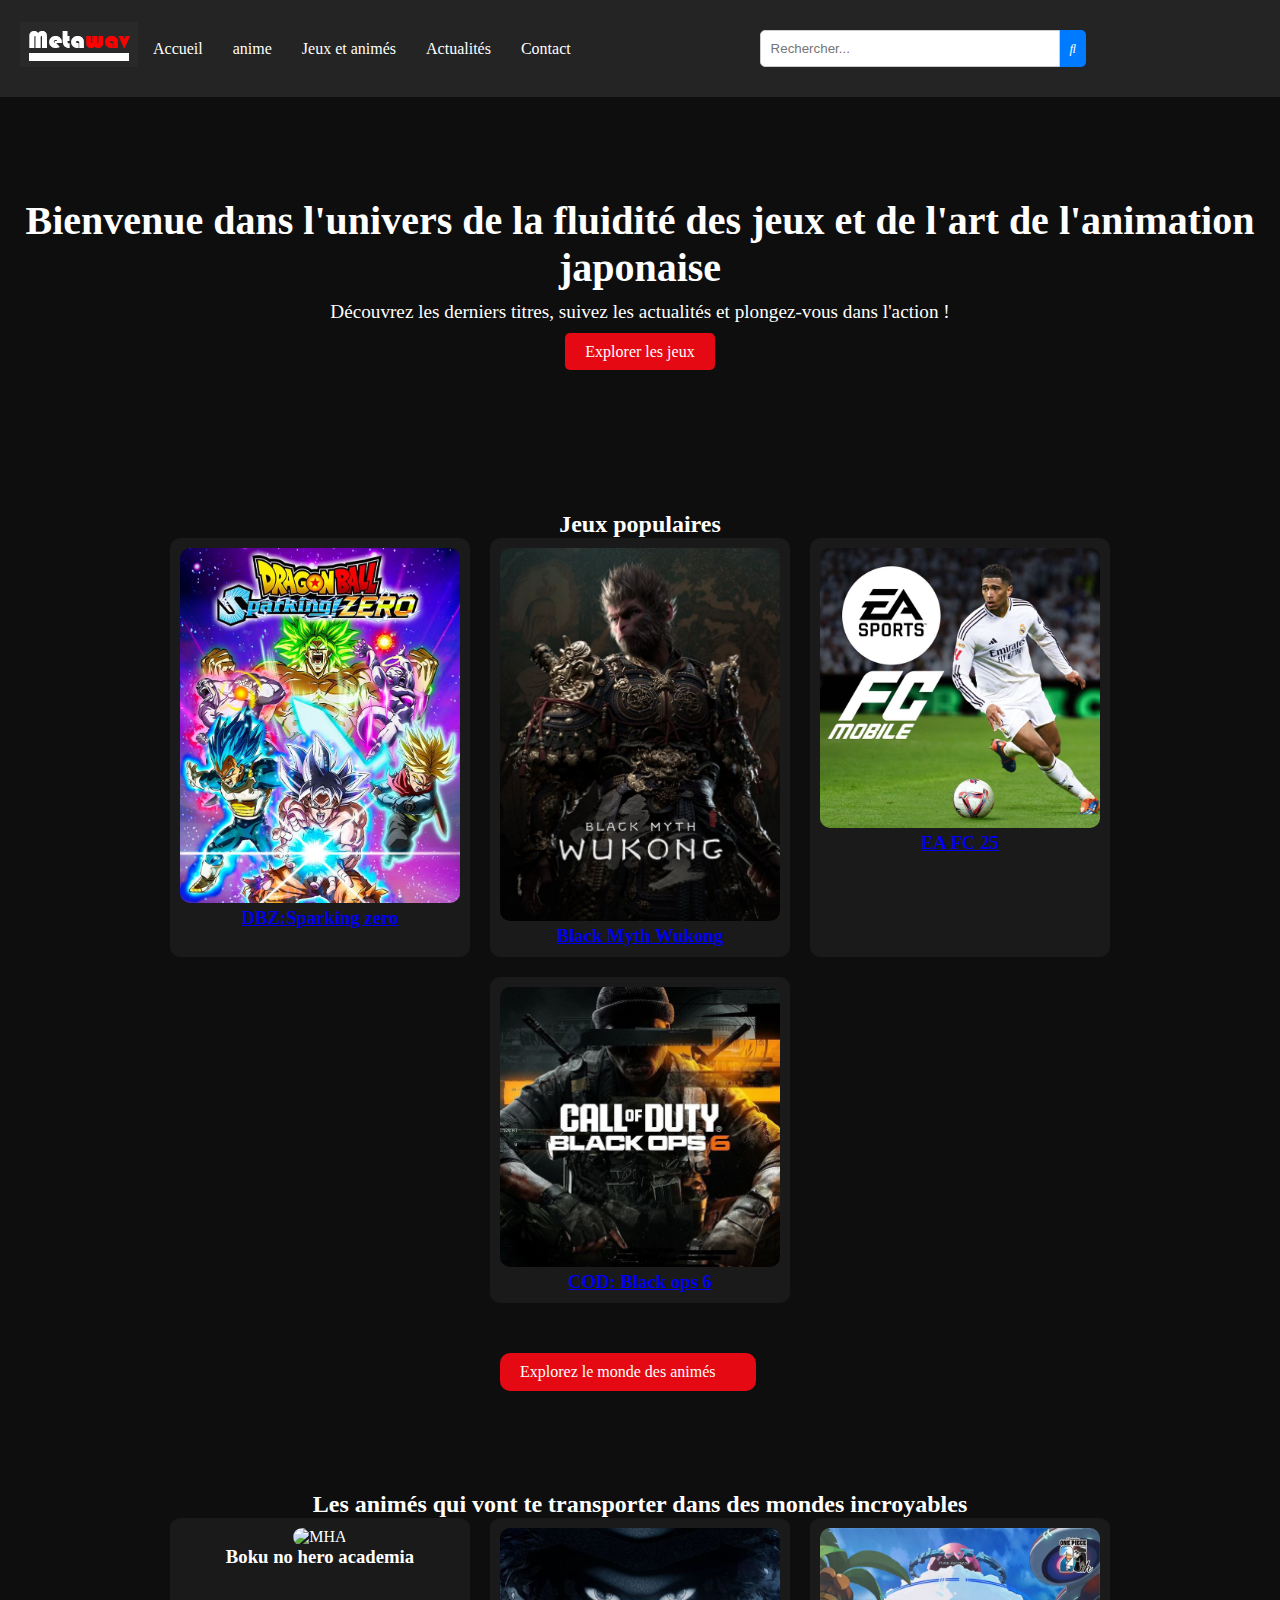
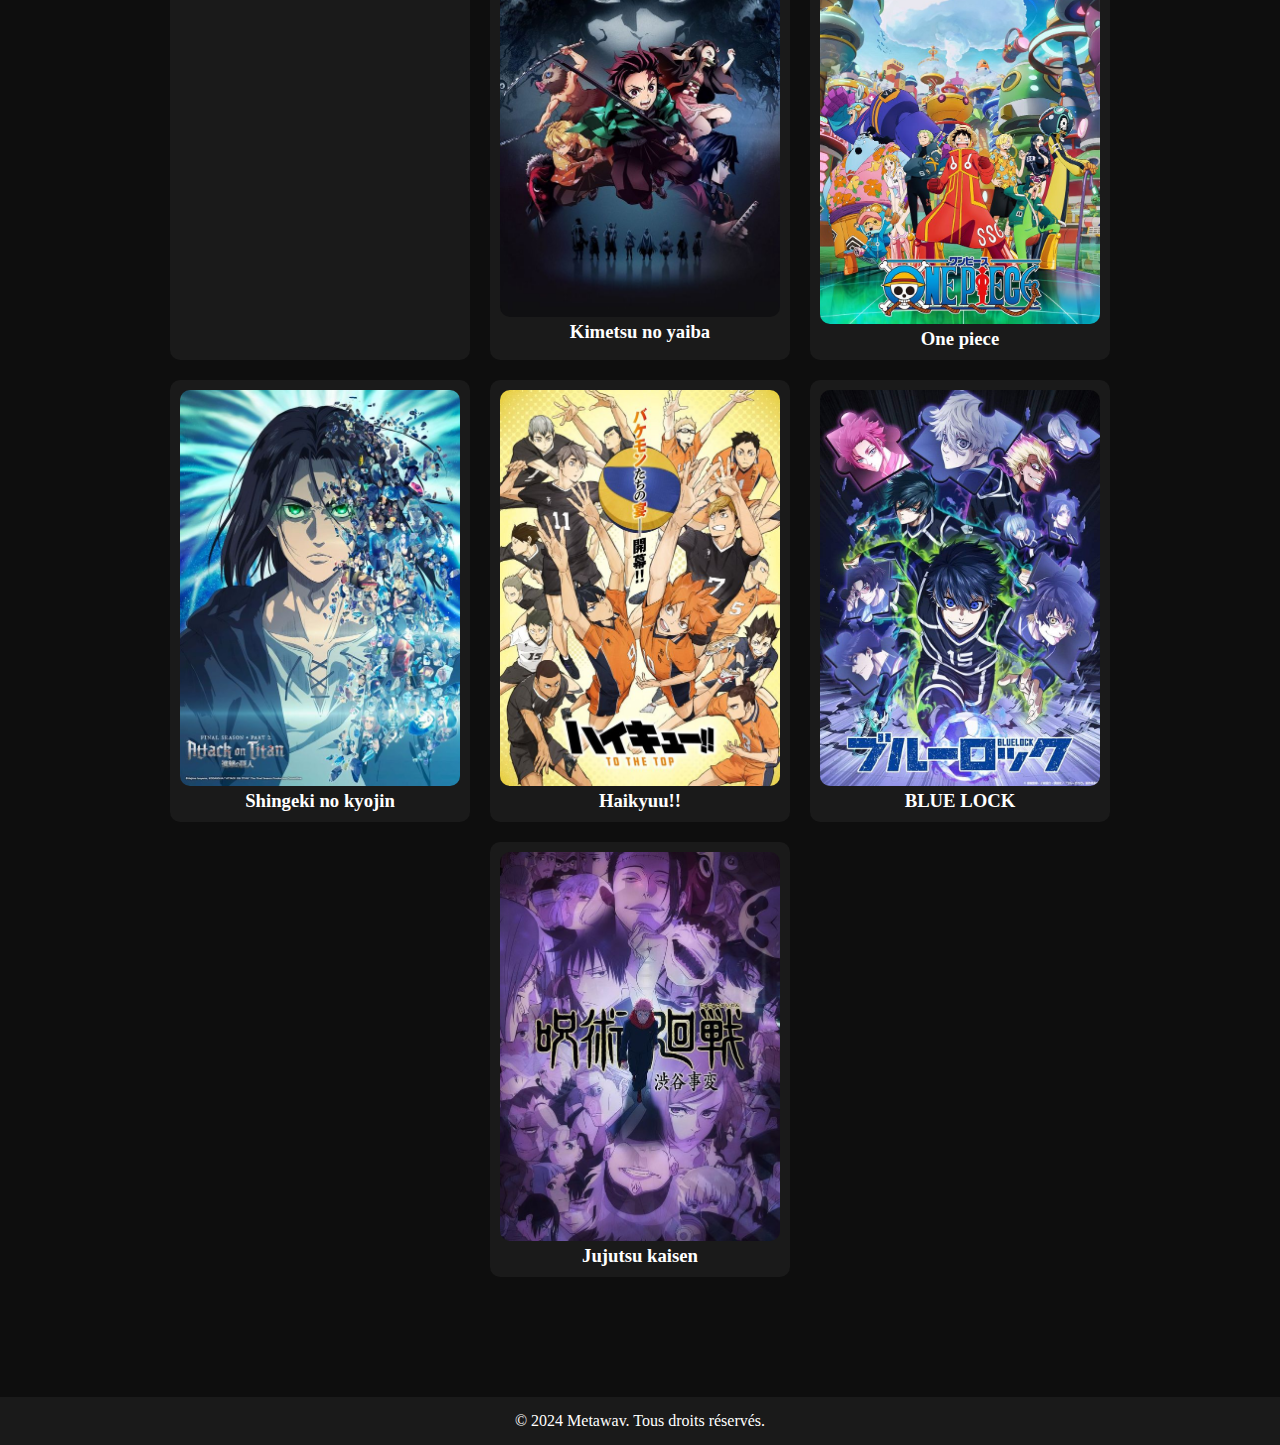
==== commit 14c51d2b: "mes derniers modification" ====
--- a/index.html
+++ b/index.html
@@ -1,96 +1,100 @@
-
-<!DOCTYPE html>
-<html lang="en">
-<head>
-    <meta charset="UTF-8">
-    <meta name="viewport" content="width=device-width, initial-scale=1.0">
-    <title>Metawav - Accueil</title>
-    <link rel="stylesheet" href="style.css" type="text/css">
-    <link rel="stylesheet" href="all.css"  type="text/css"> 
-</head>
-<body>
-    <header>
-      <h1 class="logo"><img src="LOGO6.png" alt="logo"></h1>
-        <nav>
-          <ul class="nav-links">
-            <li><a href="#">Accueil</a></li>
-            <li><a href="Jeux et animes.html">Jeux et animés</a></li>
-            <li><a href="Actualite.html">Actualités</a></li>
-            <li><a href="Contact.html">Contact</a></li>
-          </ul>
-        </nav>
-        <div class="search-container">
-          <input type="text" placeholder="Rechercher..." id="search-input">
-          <button id="search-button">
-              <i class="fas fa-search"></i>
-          </button>
-      </div>
-      </header>
-
-      <section class="banner">
-        <h2>Bienvenue dans l'univers de la fluidité des jeux et de l'art de l'animation japonaise</h2>
-        <p>Découvrez les derniers titres, suivez les actualités et plongez-vous dans l'action !</p>
-        <a href="Jeu.html" class="btn">Explorer les jeux</a>
-      </section>
-    
-      <section class="popular-games">
-
-        <h2>Jeux populaires</h2>
-        <div class="anim-container">
-          <div class="anim-poster">
-            <img src="db.jpg" alt="Sparking zéro">
-            <h3><a href="#">DBZ:Sparking zero</a></h3>
-          </div>
-          <div class="anim-poster">
-            <img src="bmw.jpg" alt="Black myth wukong">
-            <h3><a href="#">Black Myth Wukong</a></h3>
-          </div>
-          <div class="anim-poster">
-            <img src="fc25.jpg" alt="EA fc 25">
-            <h3><a href="#">EA FC 25</a></h3>
-          </div>
-          <div class="anim-poster">
-            <img src="codbo.jpg" alt="Call of duty black ops 6">
-            <h3><a href="#">COD: Black ops 6</a></h3>
-          </div>
-       </section>
-      <section class="anims">
-        <h2>Les animés qui vont te transporter dans des mondes incroyables</h2>
-        <div class="xx">
-          <a href="#" class="button">Explorez le monde des animés</a>
-          </div>
-        <div class="Anim-container">
-          <div class="anim-poster">
-            <img src="MHA.jpg" alt="MHA">
-            <h3><a href="Anim.html">Boku no hero academia</a></h3>
-          </div>
-          <div class="anim-poster">
-            <img src="KNY.jpg" alt="KNY">
-            <h3><a href="Anim.html">Kimetsu no yaiba</a></h3>
-          </div>
-          <div class="anim-poster">
-            <img src="OP.jpg" alt="OP">
-            <h3><a href="Anim.html">One piece</a></h3>
-          </div>
-          <div class="anim-poster">
-            <img src="AOT3.jpg" alt="AOT">
-            <h3><a href="Anim.html">Shingeki no kyojin</a></h3>
-          </div>
-          <div class="anim-poster">
-            <img src="HAI.jpg" alt="HAI">
-            <h3><a href="Anim.html">Haikyuu!!</a></h3>
-          </div>
-          <div class="anim-poster">
-            <img src="BL.jpg" alt="BL">
-            <h3><a href="Anim.html">BLUE LOCK</a></h3>
-          </div>
-          <div class="anim-poster">
-            <img src="JJK.jpg" alt="JJK">
-            <h3><a href="Anim.html">Jujutsu kaisen</a></h3>
-          </div>
-        </section>
-    
-      <footer>
-        <p>&copy; 2024 Metawav. Tous droits réservés.</p>
-      </footer>
-</body>
+
+<!DOCTYPE html>
+<html lang="en">
+<head>
+    <meta charset="UTF-8">
+    <meta name="viewport" content="width=device-width, initial-scale=1.0">
+    <title>Metawav - Accueil</title>
+    <link rel="stylesheet" href="style.css" type="text/css">
+    <link rel="stylesheet" href="all.css"  type="text/css"> 
+</head>
+<body>
+    <header>
+      <h1 class="logo"><img src="LOGO6.png" alt="logo"></h1>
+        <nav>
+          <ul class="nav-links">
+            <li><a href="#">Accueil</a></li>
+            <li><a href="anime.html">anime</a></li>
+            <li><a href="Jeux.html">Jeux et animés</a></li>
+            <li><a href="Actualite.html">Actualités</a></li>
+            <li><a href="Contact.html">Contact</a></li>
+          </ul>
+        </nav>
+        <div class="search-container">
+          <input type="text" placeholder="Rechercher..." id="search-input">
+          <button id="search-button">
+              <i class="fas fa-search"></i>
+          </button>
+      </div>
+      </header>
+
+      <section class="banner">
+        <h2>Bienvenue dans l'univers de la fluidité des jeux et de l'art de l'animation japonaise</h2>
+        <p>Découvrez les derniers titres, suivez les actualités et plongez-vous dans l'action !</p>
+        <a href="#" class="btn">Explorer les jeux</a>
+      </section>
+    
+      <section class="popular-games">
+
+        <h2>Jeux populaires</h2>
+        <div class="anim-container">
+          <div class="anim-poster">
+            <img src="db.jpg" alt="Sparking zéro">
+            <h3><a href="#">DBZ:Sparking zero</a></h3>
+          </div>
+          <div class="anim-poster">
+            <img src="bmw.jpg" alt="Black myth wukong">
+            <h3><a href="#">Black Myth Wukong</a></h3>
+          </div>
+          <div class="anim-poster">
+            <img src="fc25.jpg" alt="EA fc 25">
+            <h3><a href="#">EA FC 25</a></h3>
+          </div>
+          <div class="anim-poster">
+            <img src="codbo.jpg" alt="Call of duty black ops 6">
+            <h3><a href="#">COD: Black ops 6</a></h3>
+          </div>
+       
+      </section>
+
+      <div class="xx">
+      <a href="#" class="button">Explorez le monde des animés</a>
+      </div>
+      
+      <section class="anims">
+        <h2>Les animés qui vont te transporter dans des mondes incroyables</h2>
+        <div class="anim-container">
+          <div class="anim-poster">
+            <img src="MHA.webp" alt="MHA">
+            <h3><a href="#">Boku no hero academia</a></h3>
+          </div>
+          <div class="anim-poster">
+            <img src="KNY.jpg" alt="KNY">
+            <h3><a href="#">Kimetsu no yaiba</a></h3>
+          </div>
+          <div class="anim-poster">
+            <img src="OP.jpg" alt="OP">
+            <h3><a href="#">One piece</a></h3>
+          </div>
+          <div class="anim-poster">
+            <img src="AOT3.jpg" alt="AOT">
+            <h3><a href="#">Shingeki no kyojin</a></h3>
+          </div>
+          <div class="anim-poster">
+            <img src="HAI.jpg" alt="HAI">
+            <h3><a href="#">Haikyuu!!</a></h3>
+          </div>
+          <div class="anim-poster">
+            <img src="BL.jpg" alt="BL">
+            <h3><a href="#">BLUE LOCK</a></h3>
+          </div>
+          <div class="anim-poster">
+            <img src="JJK.jpg" alt="JJK">
+            <h3><a href="#">Jujutsu kaisen</a></h3>
+          </div>
+        </section>
+    
+      <footer>
+        <p>&copy; 2024 Metawav. Tous droits réservés.</p>
+      </footer>
+</body>
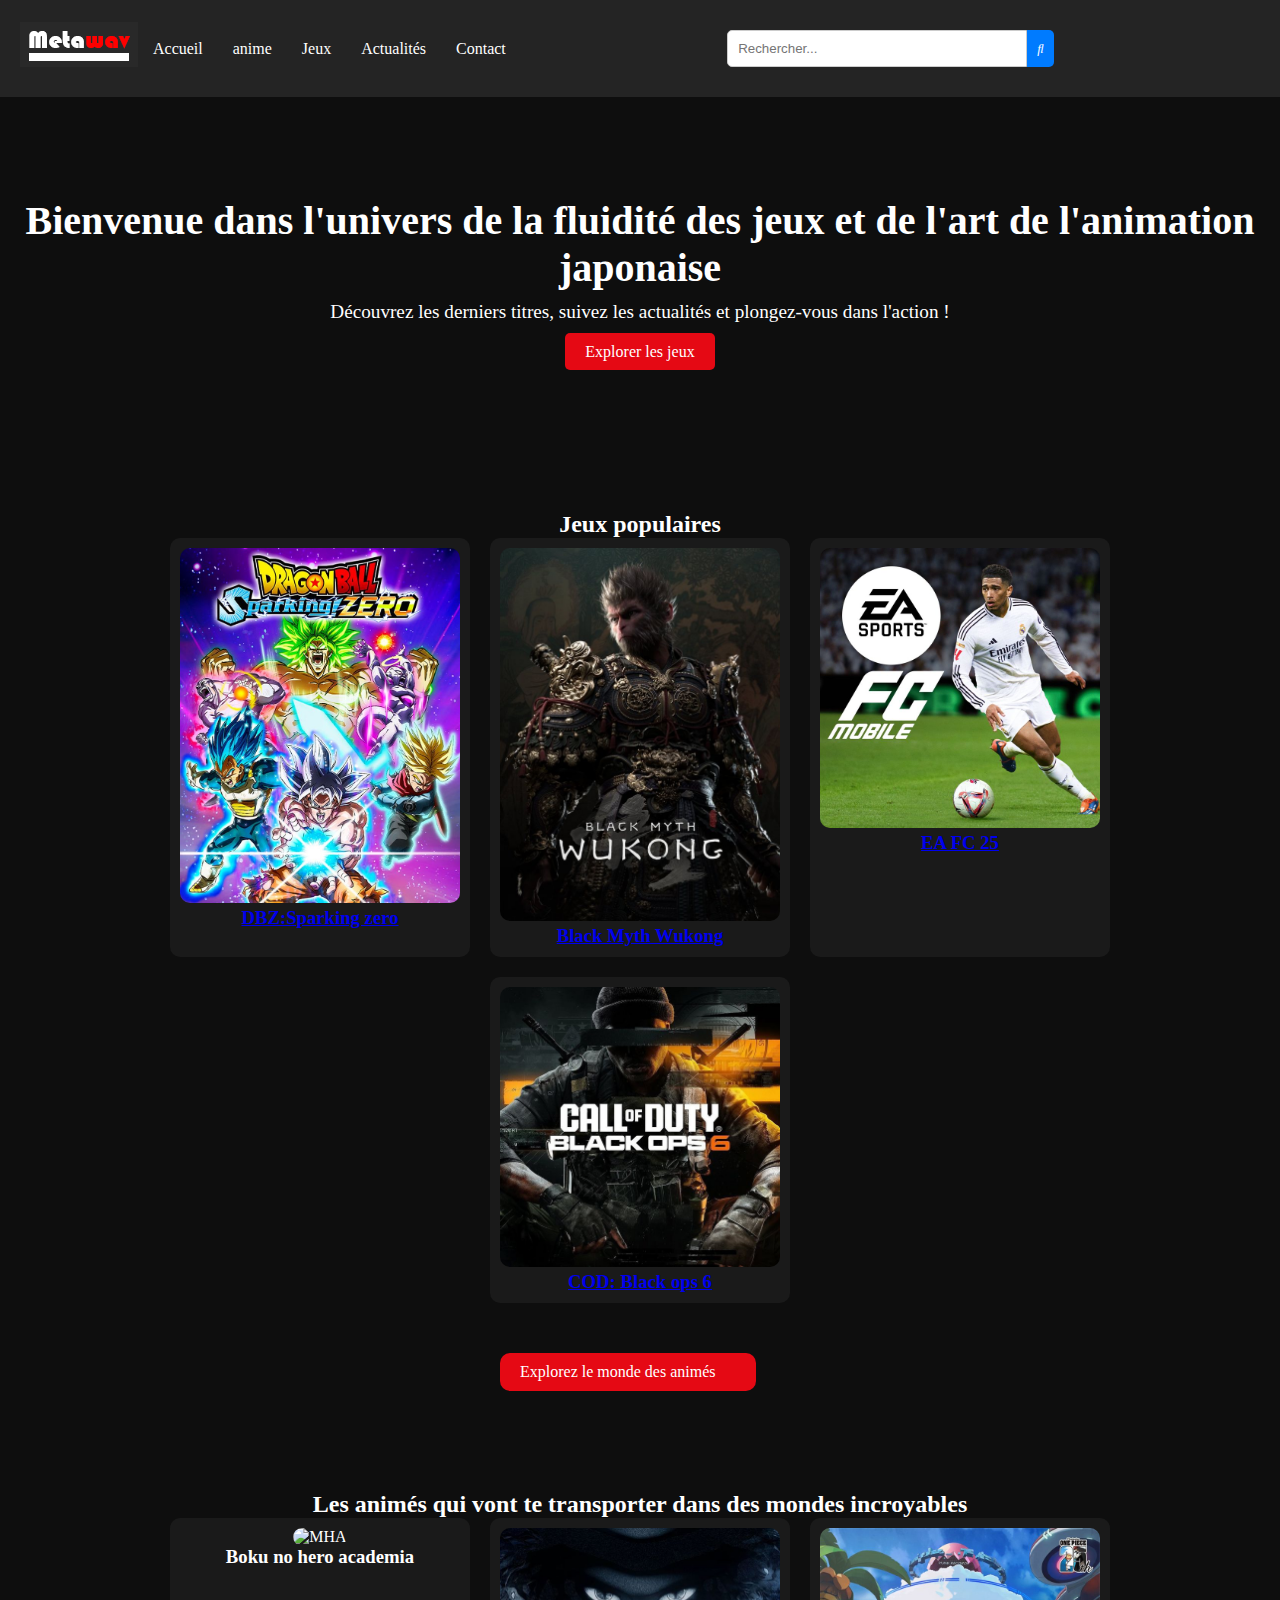
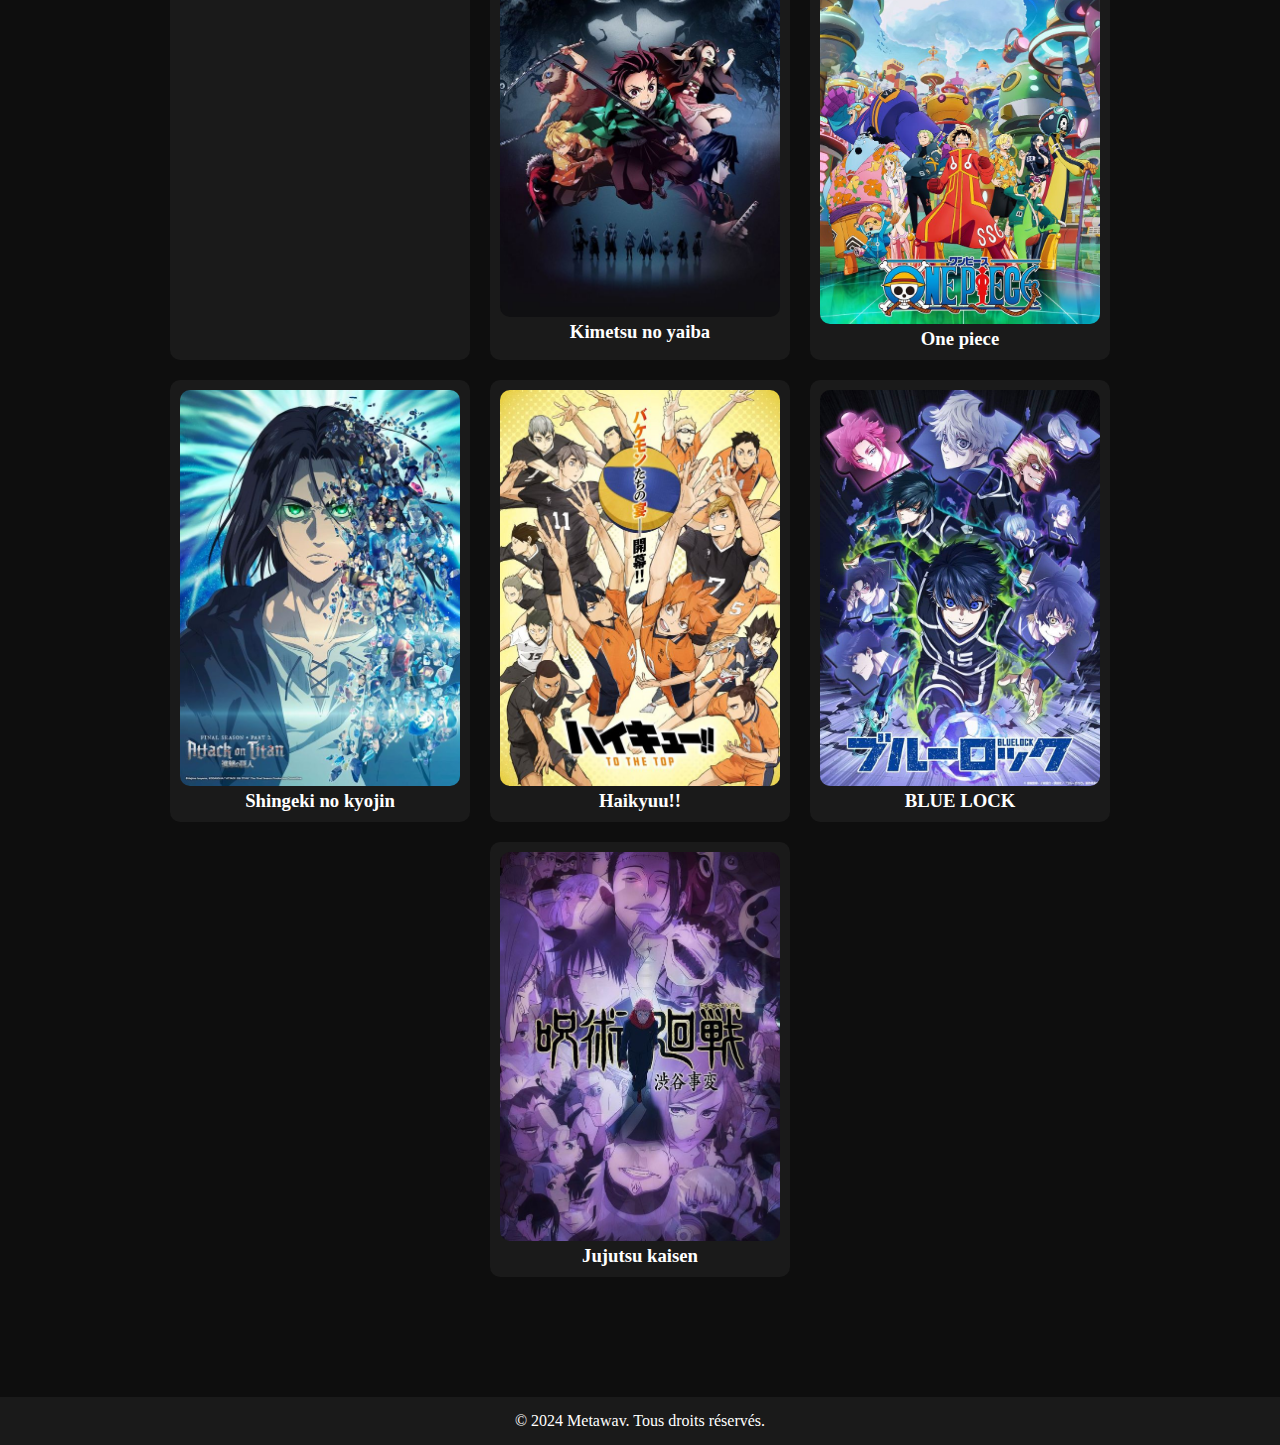
==== commit f88a11b3: "mes derniers modifications" ====
--- a/index.html
+++ b/index.html
@@ -15,7 +15,7 @@
           <ul class="nav-links">
             <li><a href="#">Accueil</a></li>
             <li><a href="anime.html">anime</a></li>
-            <li><a href="Jeux.html">Jeux et animés</a></li>
+            <li><a href="Jeux.html">Jeux</a></li>
             <li><a href="Actualite.html">Actualités</a></li>
             <li><a href="Contact.html">Contact</a></li>
           </ul>
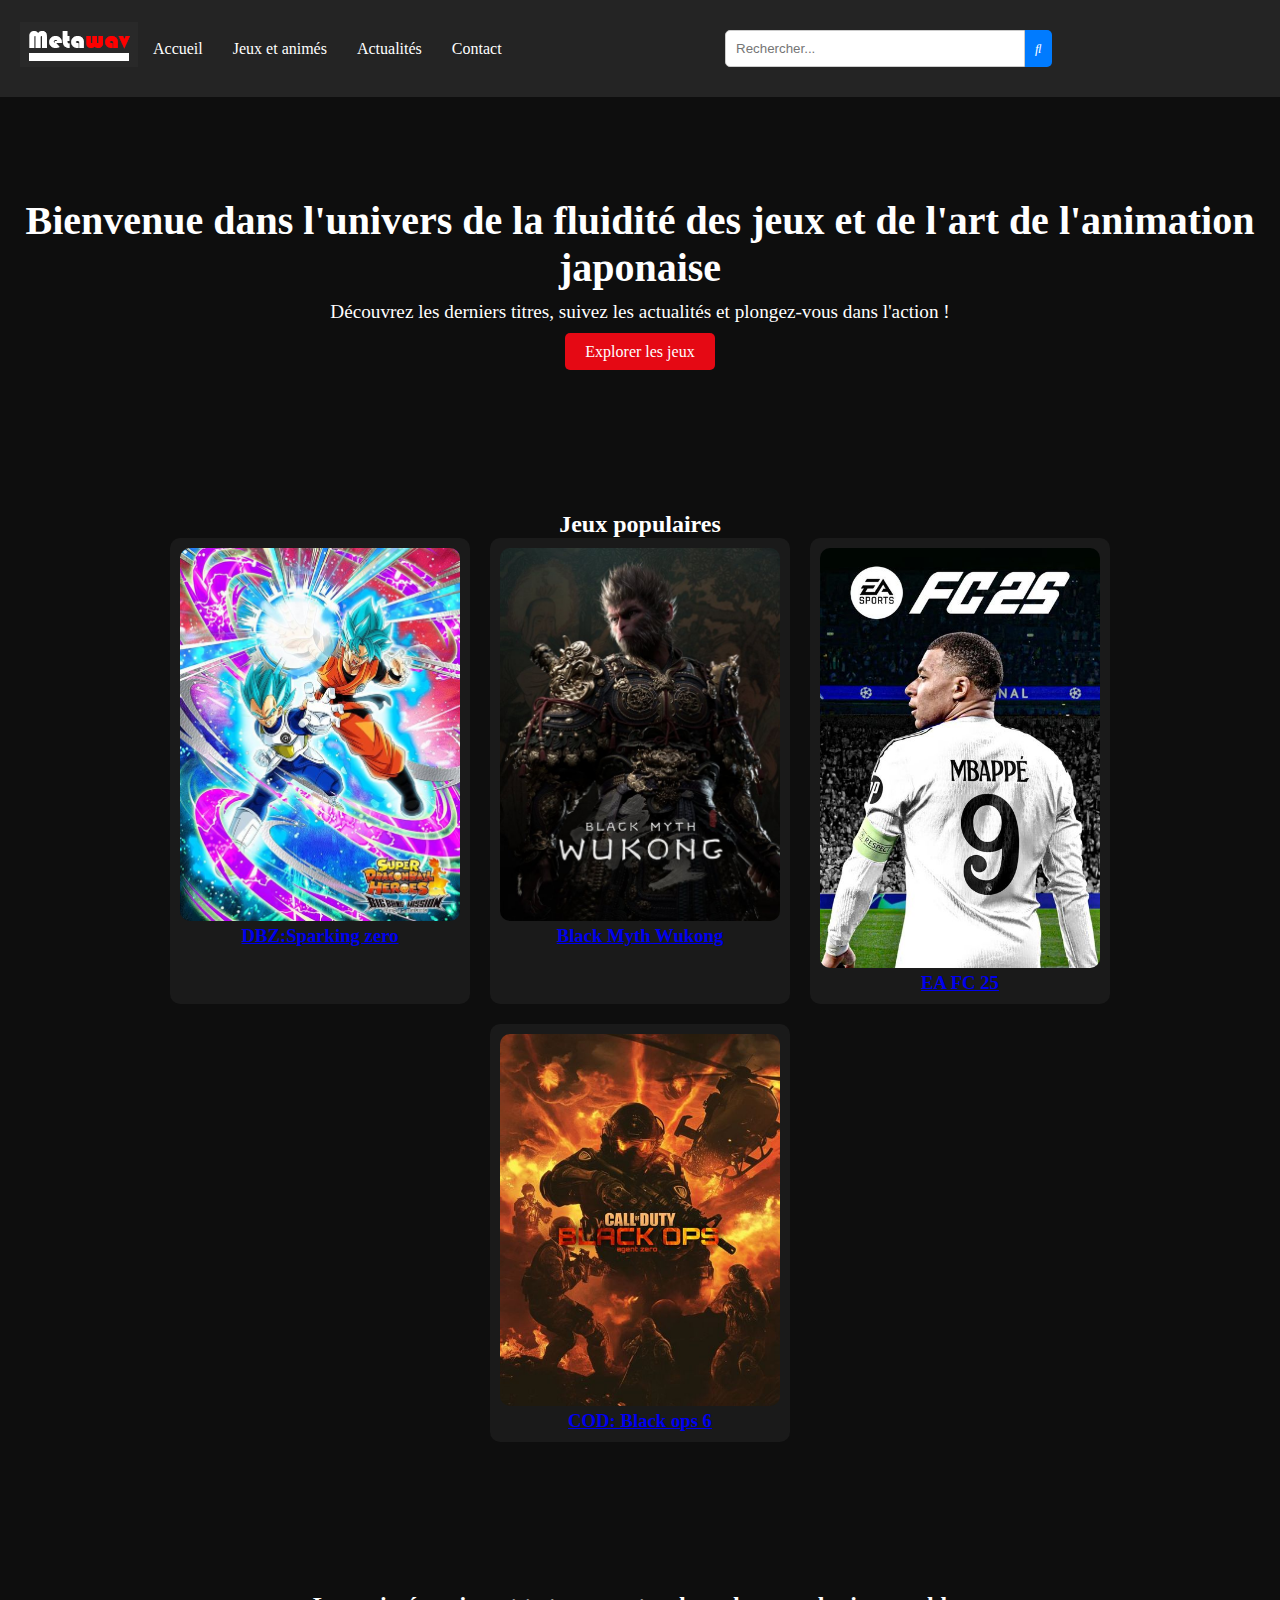
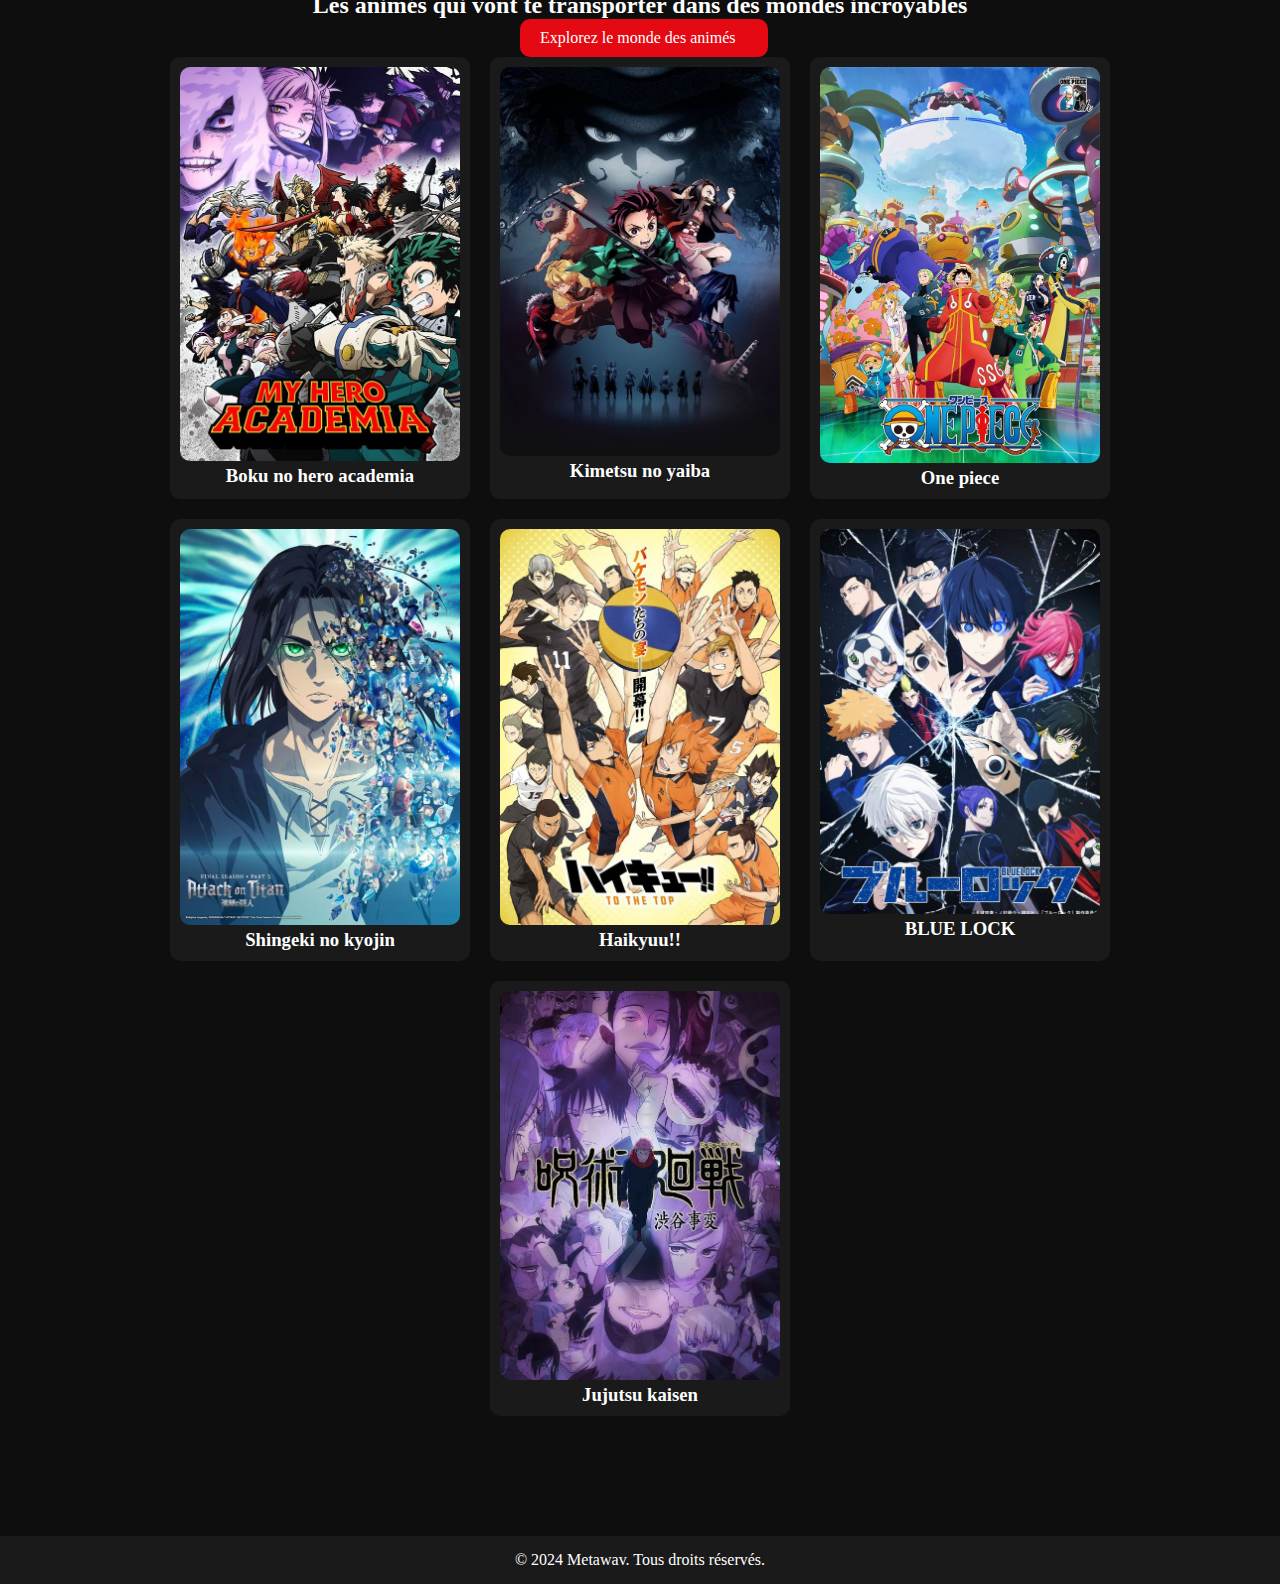
==== commit e9fec104: "modifications achevés" ====
--- a/index.html
+++ b/index.html
@@ -1,100 +1,96 @@
-
-<!DOCTYPE html>
-<html lang="en">
-<head>
-    <meta charset="UTF-8">
-    <meta name="viewport" content="width=device-width, initial-scale=1.0">
-    <title>Metawav - Accueil</title>
-    <link rel="stylesheet" href="style.css" type="text/css">
-    <link rel="stylesheet" href="all.css"  type="text/css"> 
-</head>
-<body>
-    <header>
-      <h1 class="logo"><img src="LOGO6.png" alt="logo"></h1>
-        <nav>
-          <ul class="nav-links">
-            <li><a href="#">Accueil</a></li>
-            <li><a href="anime.html">anime</a></li>
-            <li><a href="Jeux.html">Jeux</a></li>
-            <li><a href="Actualite.html">Actualités</a></li>
-            <li><a href="Contact.html">Contact</a></li>
-          </ul>
-        </nav>
-        <div class="search-container">
-          <input type="text" placeholder="Rechercher..." id="search-input">
-          <button id="search-button">
-              <i class="fas fa-search"></i>
-          </button>
-      </div>
-      </header>
-
-      <section class="banner">
-        <h2>Bienvenue dans l'univers de la fluidité des jeux et de l'art de l'animation japonaise</h2>
-        <p>Découvrez les derniers titres, suivez les actualités et plongez-vous dans l'action !</p>
-        <a href="#" class="btn">Explorer les jeux</a>
-      </section>
-    
-      <section class="popular-games">
-
-        <h2>Jeux populaires</h2>
-        <div class="anim-container">
-          <div class="anim-poster">
-            <img src="db.jpg" alt="Sparking zéro">
-            <h3><a href="#">DBZ:Sparking zero</a></h3>
-          </div>
-          <div class="anim-poster">
-            <img src="bmw.jpg" alt="Black myth wukong">
-            <h3><a href="#">Black Myth Wukong</a></h3>
-          </div>
-          <div class="anim-poster">
-            <img src="fc25.jpg" alt="EA fc 25">
-            <h3><a href="#">EA FC 25</a></h3>
-          </div>
-          <div class="anim-poster">
-            <img src="codbo.jpg" alt="Call of duty black ops 6">
-            <h3><a href="#">COD: Black ops 6</a></h3>
-          </div>
-       
-      </section>
-
-      <div class="xx">
-      <a href="#" class="button">Explorez le monde des animés</a>
-      </div>
-      
-      <section class="anims">
-        <h2>Les animés qui vont te transporter dans des mondes incroyables</h2>
-        <div class="anim-container">
-          <div class="anim-poster">
-            <img src="MHA.webp" alt="MHA">
-            <h3><a href="#">Boku no hero academia</a></h3>
-          </div>
-          <div class="anim-poster">
-            <img src="KNY.jpg" alt="KNY">
-            <h3><a href="#">Kimetsu no yaiba</a></h3>
-          </div>
-          <div class="anim-poster">
-            <img src="OP.jpg" alt="OP">
-            <h3><a href="#">One piece</a></h3>
-          </div>
-          <div class="anim-poster">
-            <img src="AOT3.jpg" alt="AOT">
-            <h3><a href="#">Shingeki no kyojin</a></h3>
-          </div>
-          <div class="anim-poster">
-            <img src="HAI.jpg" alt="HAI">
-            <h3><a href="#">Haikyuu!!</a></h3>
-          </div>
-          <div class="anim-poster">
-            <img src="BL.jpg" alt="BL">
-            <h3><a href="#">BLUE LOCK</a></h3>
-          </div>
-          <div class="anim-poster">
-            <img src="JJK.jpg" alt="JJK">
-            <h3><a href="#">Jujutsu kaisen</a></h3>
-          </div>
-        </section>
-    
-      <footer>
-        <p>&copy; 2024 Metawav. Tous droits réservés.</p>
-      </footer>
-</body>
+
+<!DOCTYPE html>
+<html lang="en">
+<head>
+    <meta charset="UTF-8">
+    <meta name="viewport" content="width=device-width, initial-scale=1.0">
+    <title>Metawav - Accueil</title>
+    <link rel="stylesheet" href="style.css" type="text/css">
+    <link rel="stylesheet" href="all.css"  type="text/css"> 
+</head>
+<body>
+    <header>
+      <h1 class="logo"><img src="LOGO6.png" alt="logo"></h1>
+        <nav>
+          <ul class="nav-links">
+            <li><a href="#">Accueil</a></li>
+            <li><a href="Jeux et anims.html">Jeux et animés</a></li>
+            <li><a href="Actualite.html">Actualités</a></li>
+            <li><a href="Contact.html">Contact</a></li>
+          </ul>
+        </nav>
+        <div class="search-container">
+          <input type="text" placeholder="Rechercher..." id="search-input">
+          <button id="search-button">
+              <i class="fas fa-search"></i>
+          </button>
+      </div>
+      </header>
+
+      <section class="banner">
+        <h2>Bienvenue dans l'univers de la fluidité des jeux et de l'art de l'animation japonaise</h2>
+        <p>Découvrez les derniers titres, suivez les actualités et plongez-vous dans l'action !</p>
+        <a href="Jeu.html" class="btn">Explorer les jeux</a>
+      </section>
+    
+      <section class="popular-games">
+
+        <h2>Jeux populaires</h2>
+        <div class="anim-container">
+          <div class="anim-poster">
+            <img src="db.jpg" alt="Sparking zéro">
+            <h3><a href="#">DBZ:Sparking zero</a></h3>
+          </div>
+          <div class="anim-poster">
+            <img src="bmw.jpg" alt="Black myth wukong">
+            <h3><a href="#">Black Myth Wukong</a></h3>
+          </div>
+          <div class="anim-poster">
+            <img src="fc25.jpg" alt="EA fc 25">
+            <h3><a href="#">EA FC 25</a></h3>
+          </div>
+          <div class="anim-poster">
+            <img src="codbo.jpg" alt="Call of duty black ops 6">
+            <h3><a href="#">COD: Black ops 6</a></h3>
+          </div>
+       </section>
+      <section class="anims">
+        <h2>Les animés qui vont te transporter dans des mondes incroyables</h2>
+        <div class="xx">
+          <a href="#" class="button">Explorez le monde des animés</a>
+          </div>
+        <div class="Anim-container">
+          <div class="anim-poster">
+            <img src="MHA.jpg" alt="MHA">
+            <h3><a href="Anim.html">Boku no hero academia</a></h3>
+          </div>
+          <div class="anim-poster">
+            <img src="KNY.jpg" alt="KNY">
+            <h3><a href="Anim.html">Kimetsu no yaiba</a></h3>
+          </div>
+          <div class="anim-poster">
+            <img src="OP.jpg" alt="OP">
+            <h3><a href="Anim.html">One piece</a></h3>
+          </div>
+          <div class="anim-poster">
+            <img src="AOT3.jpg" alt="AOT">
+            <h3><a href="Anim.html">Shingeki no kyojin</a></h3>
+          </div>
+          <div class="anim-poster">
+            <img src="HAI.jpg" alt="HAI">
+            <h3><a href="Anim.html">Haikyuu!!</a></h3>
+          </div>
+          <div class="anim-poster">
+            <img src="BL.jpg" alt="BL">
+            <h3><a href="Anim.html">BLUE LOCK</a></h3>
+          </div>
+          <div class="anim-poster">
+            <img src="JJK.jpg" alt="JJK">
+            <h3><a href="Anim.html">Jujutsu kaisen</a></h3>
+          </div>
+        </section>
+    
+      <footer>
+        <p>&copy; 2024 Metawav. Tous droits réservés.</p>
+      </footer>
+</body>
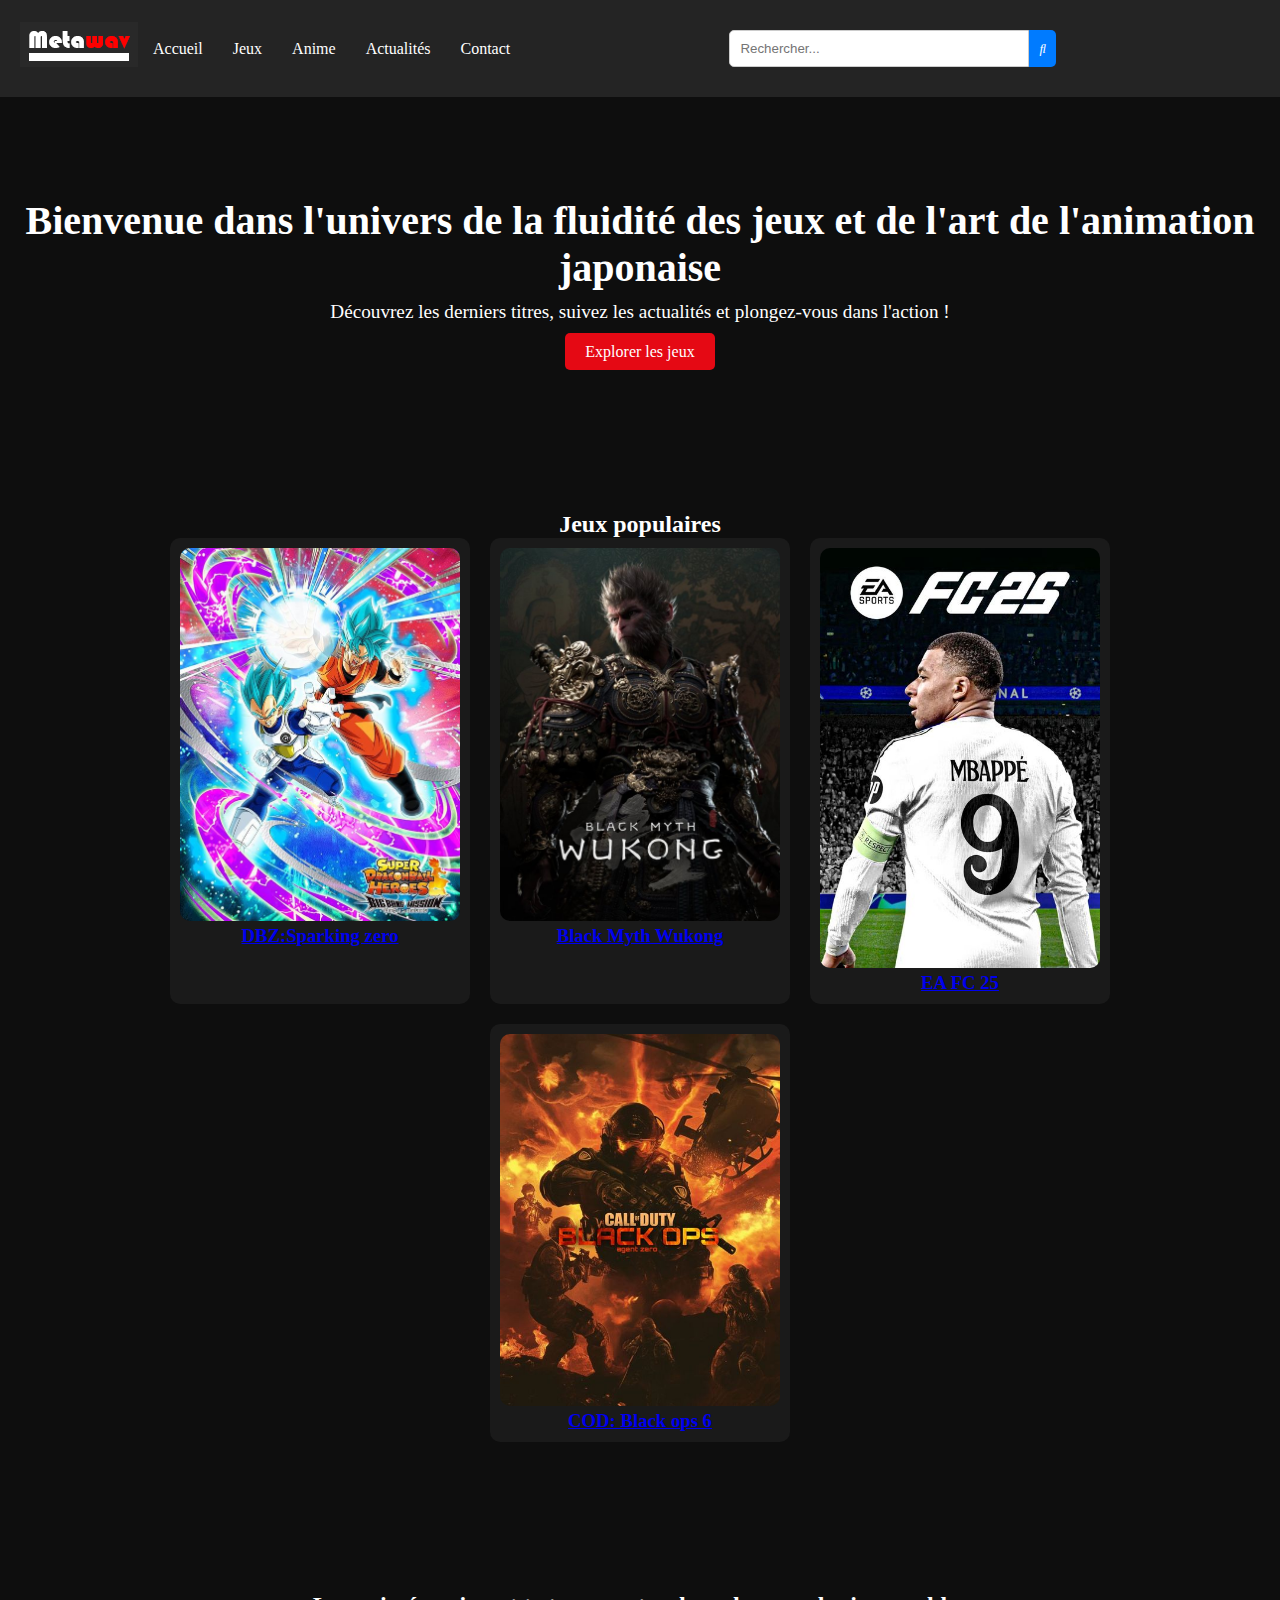
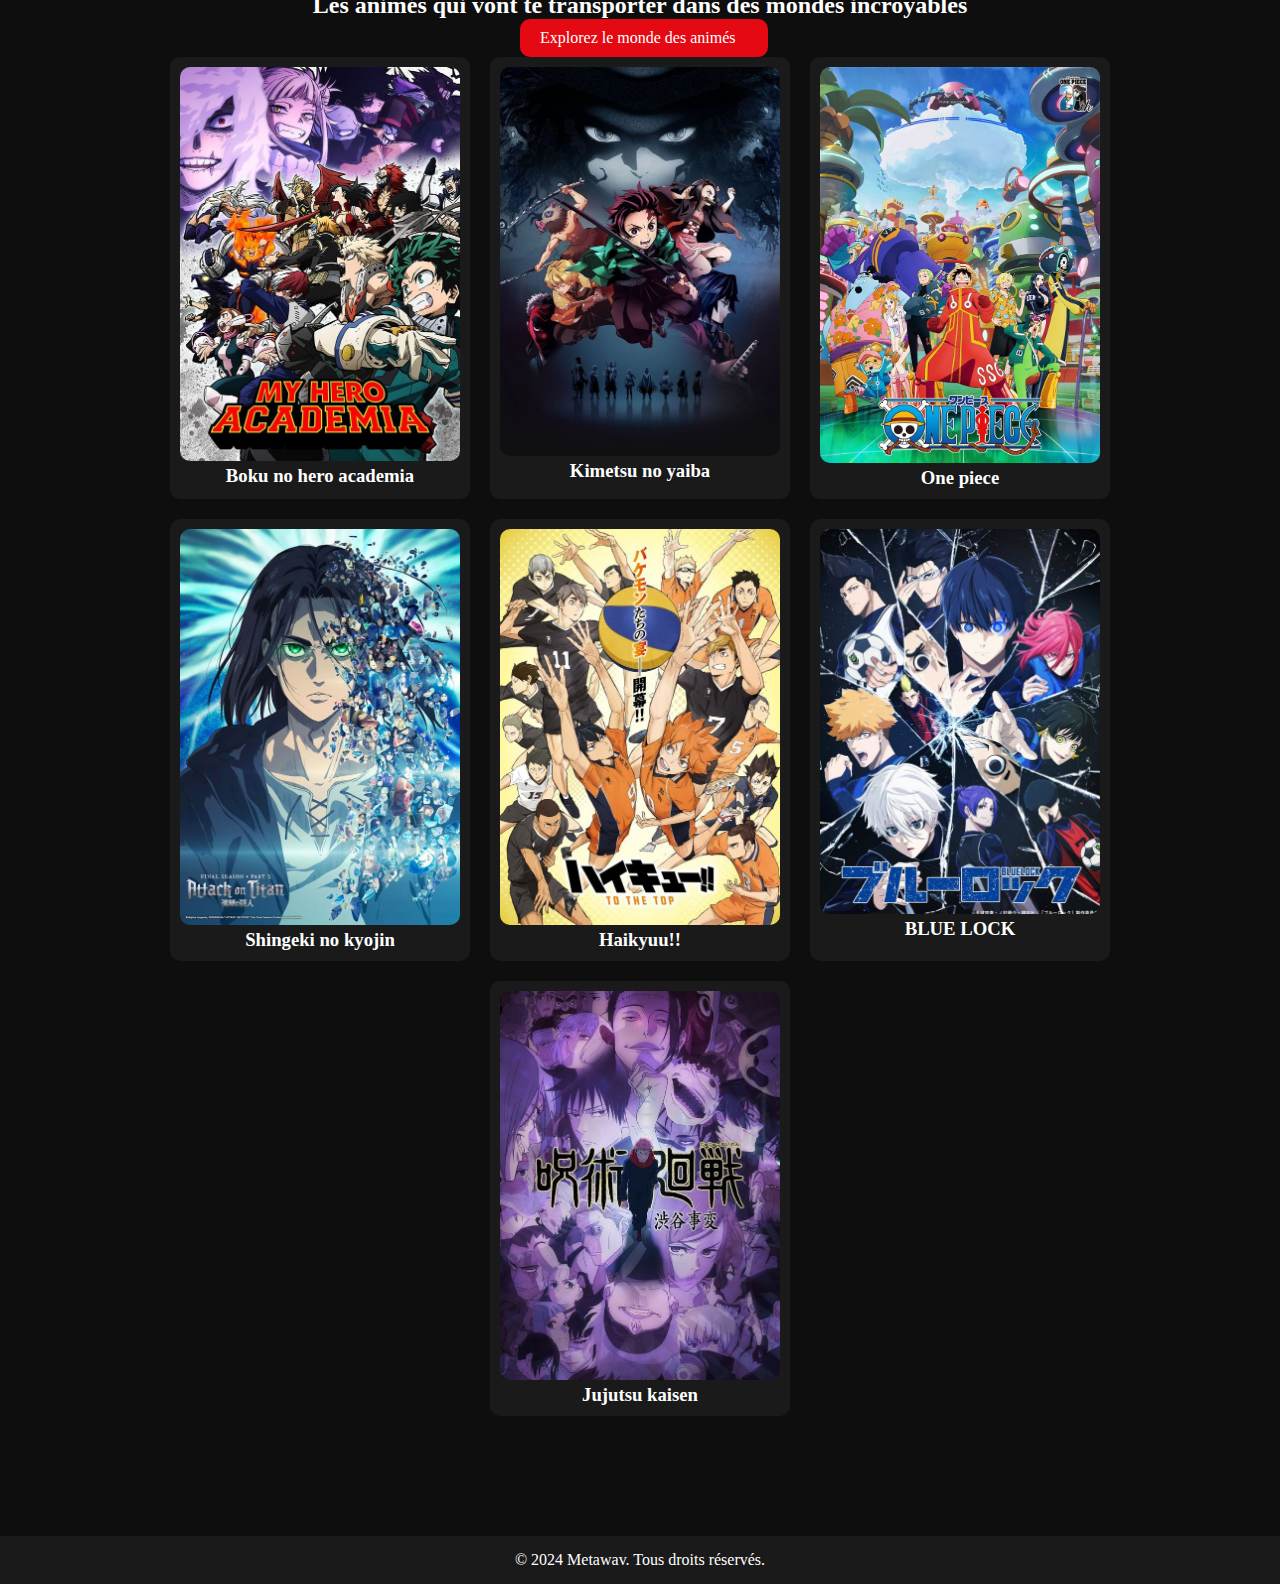
==== commit d21df42d: "reparer qlq erreur" ====
--- a/index.html
+++ b/index.html
@@ -1,96 +1,97 @@
-
-<!DOCTYPE html>
-<html lang="en">
-<head>
-    <meta charset="UTF-8">
-    <meta name="viewport" content="width=device-width, initial-scale=1.0">
-    <title>Metawav - Accueil</title>
-    <link rel="stylesheet" href="style.css" type="text/css">
-    <link rel="stylesheet" href="all.css"  type="text/css"> 
-</head>
-<body>
-    <header>
-      <h1 class="logo"><img src="LOGO6.png" alt="logo"></h1>
-        <nav>
-          <ul class="nav-links">
-            <li><a href="#">Accueil</a></li>
-            <li><a href="Jeux et anims.html">Jeux et animés</a></li>
-            <li><a href="Actualite.html">Actualités</a></li>
-            <li><a href="Contact.html">Contact</a></li>
-          </ul>
-        </nav>
-        <div class="search-container">
-          <input type="text" placeholder="Rechercher..." id="search-input">
-          <button id="search-button">
-              <i class="fas fa-search"></i>
-          </button>
-      </div>
-      </header>
-
-      <section class="banner">
-        <h2>Bienvenue dans l'univers de la fluidité des jeux et de l'art de l'animation japonaise</h2>
-        <p>Découvrez les derniers titres, suivez les actualités et plongez-vous dans l'action !</p>
-        <a href="Jeu.html" class="btn">Explorer les jeux</a>
-      </section>
-    
-      <section class="popular-games">
-
-        <h2>Jeux populaires</h2>
-        <div class="anim-container">
-          <div class="anim-poster">
-            <img src="db.jpg" alt="Sparking zéro">
-            <h3><a href="#">DBZ:Sparking zero</a></h3>
-          </div>
-          <div class="anim-poster">
-            <img src="bmw.jpg" alt="Black myth wukong">
-            <h3><a href="#">Black Myth Wukong</a></h3>
-          </div>
-          <div class="anim-poster">
-            <img src="fc25.jpg" alt="EA fc 25">
-            <h3><a href="#">EA FC 25</a></h3>
-          </div>
-          <div class="anim-poster">
-            <img src="codbo.jpg" alt="Call of duty black ops 6">
-            <h3><a href="#">COD: Black ops 6</a></h3>
-          </div>
-       </section>
-      <section class="anims">
-        <h2>Les animés qui vont te transporter dans des mondes incroyables</h2>
-        <div class="xx">
-          <a href="#" class="button">Explorez le monde des animés</a>
-          </div>
-        <div class="Anim-container">
-          <div class="anim-poster">
-            <img src="MHA.jpg" alt="MHA">
-            <h3><a href="Anim.html">Boku no hero academia</a></h3>
-          </div>
-          <div class="anim-poster">
-            <img src="KNY.jpg" alt="KNY">
-            <h3><a href="Anim.html">Kimetsu no yaiba</a></h3>
-          </div>
-          <div class="anim-poster">
-            <img src="OP.jpg" alt="OP">
-            <h3><a href="Anim.html">One piece</a></h3>
-          </div>
-          <div class="anim-poster">
-            <img src="AOT3.jpg" alt="AOT">
-            <h3><a href="Anim.html">Shingeki no kyojin</a></h3>
-          </div>
-          <div class="anim-poster">
-            <img src="HAI.jpg" alt="HAI">
-            <h3><a href="Anim.html">Haikyuu!!</a></h3>
-          </div>
-          <div class="anim-poster">
-            <img src="BL.jpg" alt="BL">
-            <h3><a href="Anim.html">BLUE LOCK</a></h3>
-          </div>
-          <div class="anim-poster">
-            <img src="JJK.jpg" alt="JJK">
-            <h3><a href="Anim.html">Jujutsu kaisen</a></h3>
-          </div>
-        </section>
-    
-      <footer>
-        <p>&copy; 2024 Metawav. Tous droits réservés.</p>
-      </footer>
-</body>
+
+<!DOCTYPE html>
+<html lang="en">
+<head>
+    <meta charset="UTF-8">
+    <meta name="viewport" content="width=device-width, initial-scale=1.0">
+    <title>Metawav - Accueil</title>
+    <link rel="stylesheet" href="style.css" type="text/css">
+    <link rel="stylesheet" href="all.css"  type="text/css"> 
+</head>
+<body>
+    <header>
+      <h1 class="logo"><img src="LOGO6.png" alt="logo"></h1>
+        <nav>
+          <ul class="nav-links">
+            <li><a href="index.html">Accueil</a></li>
+            <li><a href="Jeux.html">Jeux</a></li>
+            <li><a href="anime.html">Anime</a></li>
+            <li><a href="Actualite.html">Actualités</a></li>
+            <li><a href="Contact.html">Contact</a></li>
+          </ul>
+        </nav>
+        <div class="search-container">
+          <input type="text" placeholder="Rechercher..." id="search-input">
+          <button id="search-button">
+              <i class="fas fa-search"></i>
+          </button>
+      </div>
+      </header>
+
+      <section class="banner">
+        <h2>Bienvenue dans l'univers de la fluidité des jeux et de l'art de l'animation japonaise</h2>
+        <p>Découvrez les derniers titres, suivez les actualités et plongez-vous dans l'action !</p>
+        <a href="Jeu.html" class="btn">Explorer les jeux</a>
+      </section>
+    
+      <section class="popular-games">
+
+        <h2>Jeux populaires</h2>
+        <div class="anim-container">
+          <div class="anim-poster">
+            <img src="db.jpg" alt="Sparking zéro">
+            <h3><a href="#">DBZ:Sparking zero</a></h3>
+          </div>
+          <div class="anim-poster">
+            <img src="bmw.jpg" alt="Black myth wukong">
+            <h3><a href="#">Black Myth Wukong</a></h3>
+          </div>
+          <div class="anim-poster">
+            <img src="fc25.jpg" alt="EA fc 25">
+            <h3><a href="#">EA FC 25</a></h3>
+          </div>
+          <div class="anim-poster">
+            <img src="codbo.jpg" alt="Call of duty black ops 6">
+            <h3><a href="#">COD: Black ops 6</a></h3>
+          </div>
+       </section>
+      <section class="anims">
+        <h2>Les animés qui vont te transporter dans des mondes incroyables</h2>
+        <div class="xx">
+          <a href="#" class="button">Explorez le monde des animés</a>
+          </div>
+        <div class="Anim-container">
+          <div class="anim-poster">
+            <img src="MHA.jpg" alt="MHA">
+            <h3><a href="Anim.html">Boku no hero academia</a></h3>
+          </div>
+          <div class="anim-poster">
+            <img src="KNY.jpg" alt="KNY">
+            <h3><a href="Anim.html">Kimetsu no yaiba</a></h3>
+          </div>
+          <div class="anim-poster">
+            <img src="OP.jpg" alt="OP">
+            <h3><a href="Anim.html">One piece</a></h3>
+          </div>
+          <div class="anim-poster">
+            <img src="AOT3.jpg" alt="AOT">
+            <h3><a href="Anim.html">Shingeki no kyojin</a></h3>
+          </div>
+          <div class="anim-poster">
+            <img src="HAI.jpg" alt="HAI">
+            <h3><a href="Anim.html">Haikyuu!!</a></h3>
+          </div>
+          <div class="anim-poster">
+            <img src="BL.jpg" alt="BL">
+            <h3><a href="Anim.html">BLUE LOCK</a></h3>
+          </div>
+          <div class="anim-poster">
+            <img src="JJK.jpg" alt="JJK">
+            <h3><a href="Anim.html">Jujutsu kaisen</a></h3>
+          </div>
+        </section>
+    
+      <footer>
+        <p>&copy; 2024 Metawav. Tous droits réservés.</p>
+      </footer>
+</body>
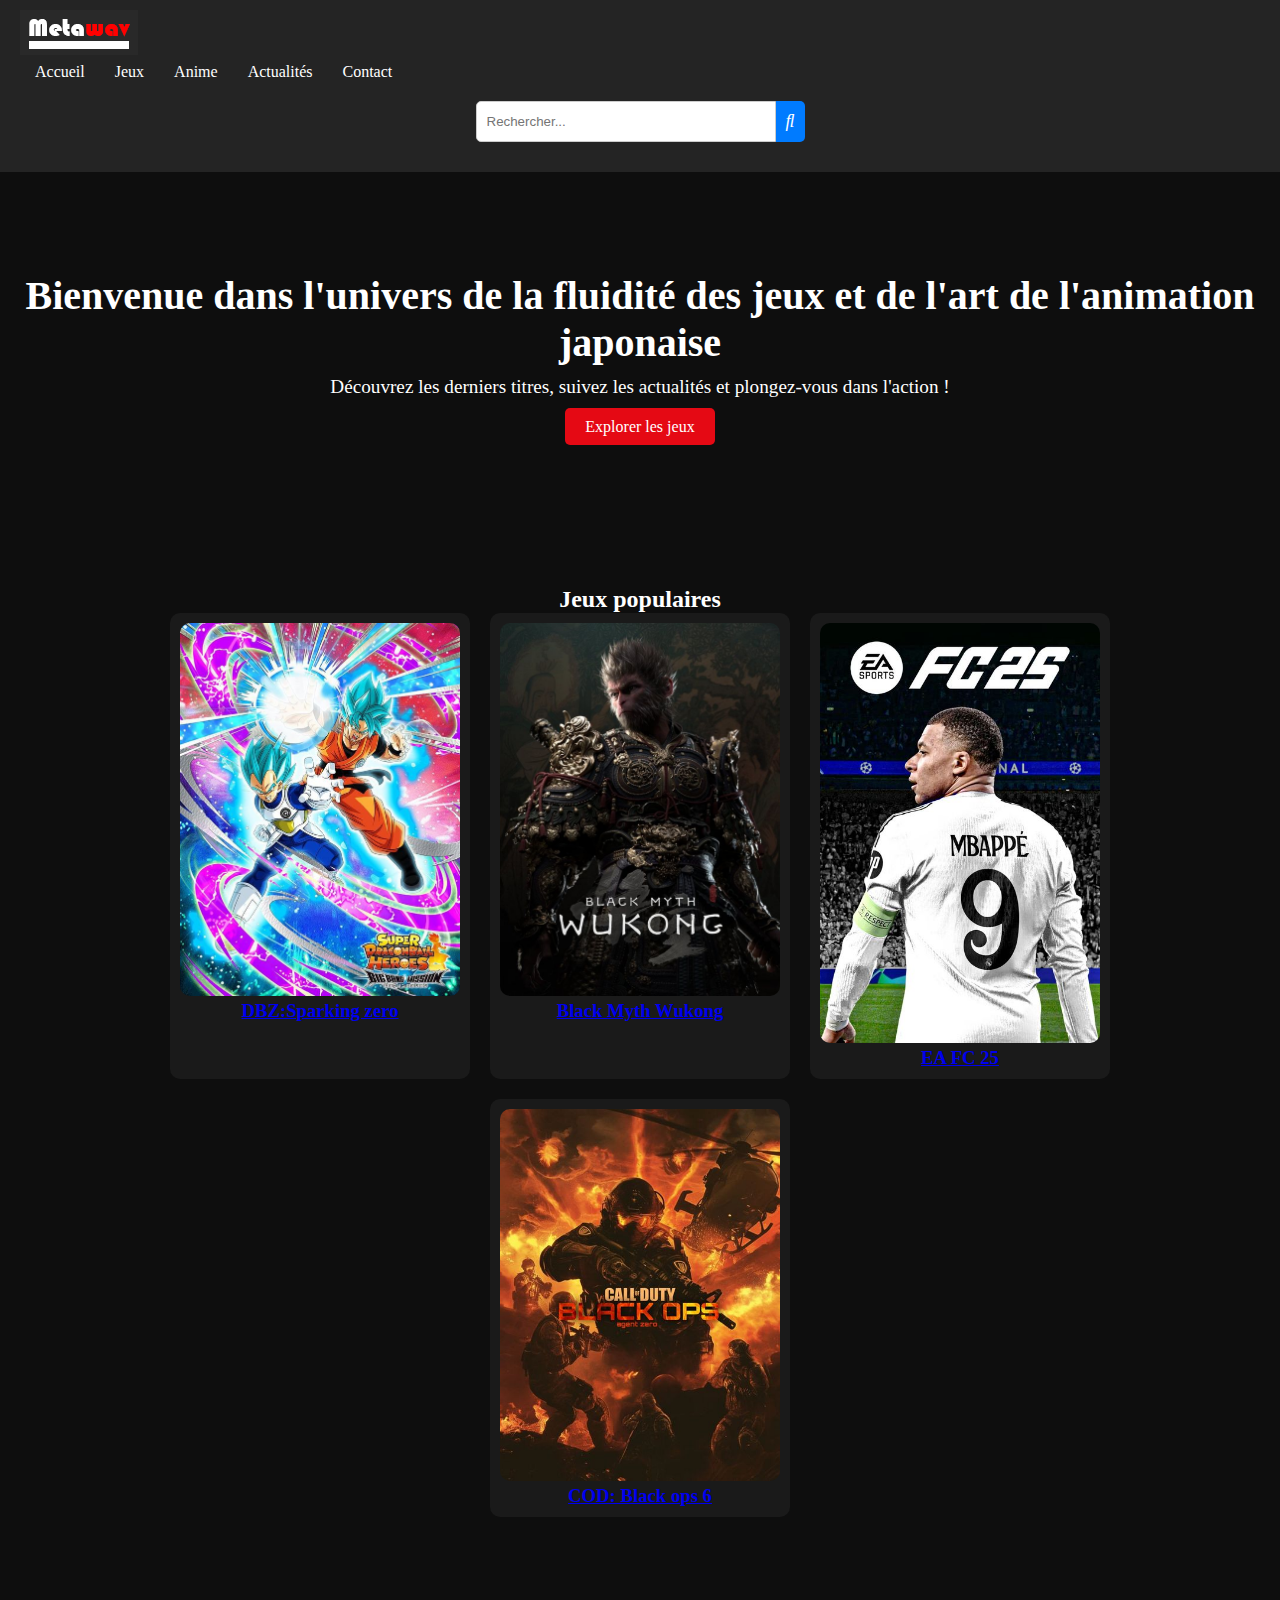
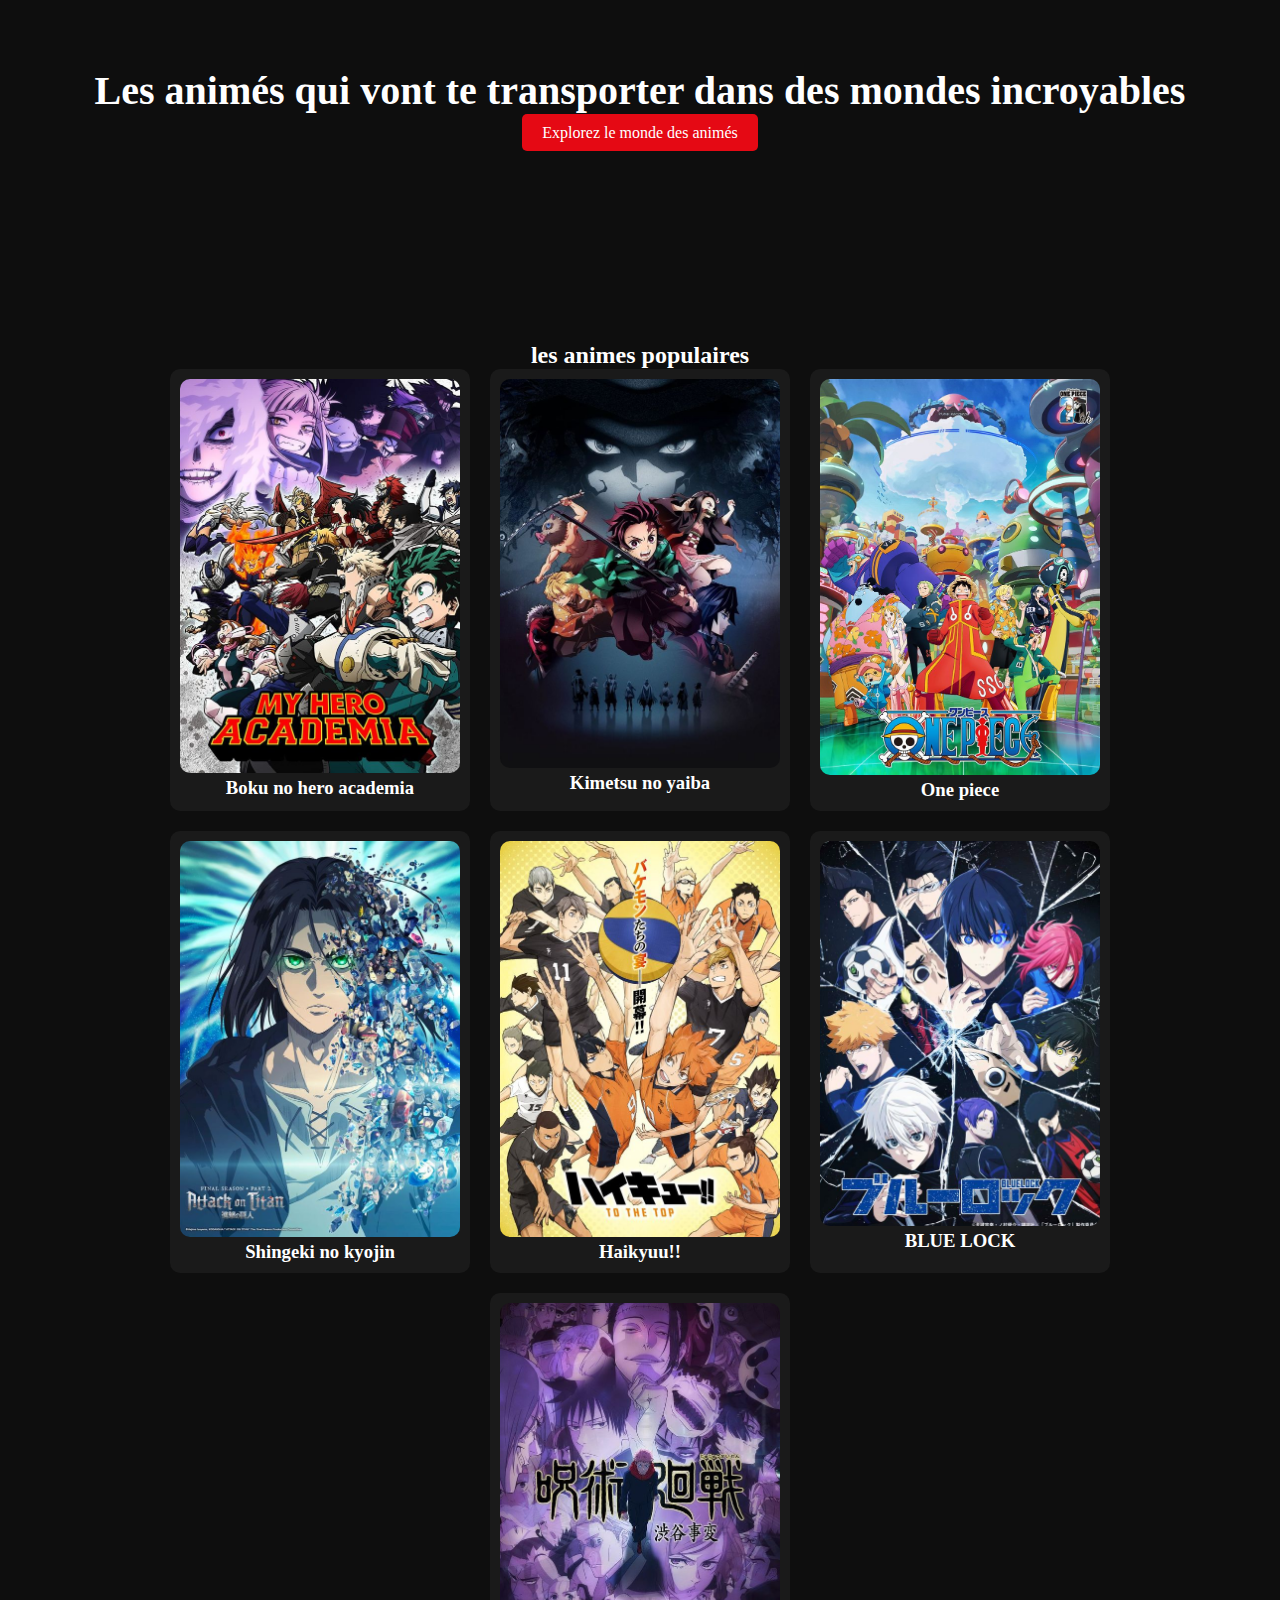
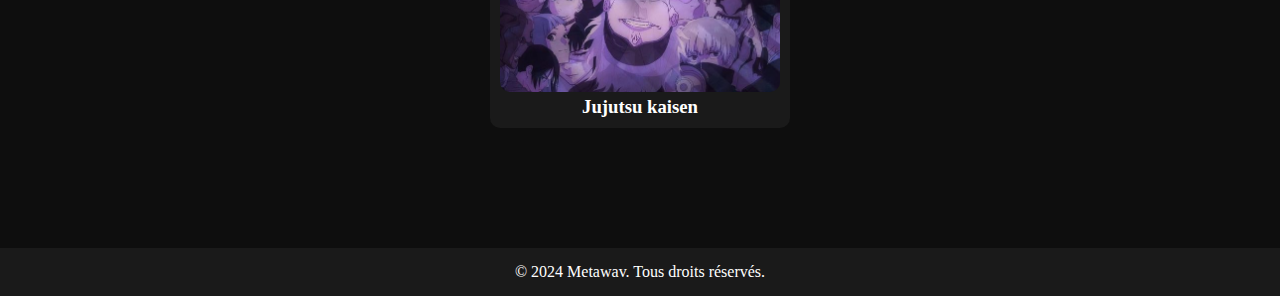
==== commit e3932210: "le dernier modification pour la responsivité" ====
--- a/index.html
+++ b/index.html
@@ -1,97 +1,102 @@
-
-<!DOCTYPE html>
-<html lang="en">
-<head>
-    <meta charset="UTF-8">
-    <meta name="viewport" content="width=device-width, initial-scale=1.0">
-    <title>Metawav - Accueil</title>
-    <link rel="stylesheet" href="style.css" type="text/css">
-    <link rel="stylesheet" href="all.css"  type="text/css"> 
-</head>
-<body>
-    <header>
-      <h1 class="logo"><img src="LOGO6.png" alt="logo"></h1>
-        <nav>
-          <ul class="nav-links">
-            <li><a href="index.html">Accueil</a></li>
-            <li><a href="Jeux.html">Jeux</a></li>
-            <li><a href="anime.html">Anime</a></li>
-            <li><a href="Actualite.html">Actualités</a></li>
-            <li><a href="Contact.html">Contact</a></li>
-          </ul>
-        </nav>
-        <div class="search-container">
-          <input type="text" placeholder="Rechercher..." id="search-input">
-          <button id="search-button">
-              <i class="fas fa-search"></i>
-          </button>
-      </div>
-      </header>
-
-      <section class="banner">
-        <h2>Bienvenue dans l'univers de la fluidité des jeux et de l'art de l'animation japonaise</h2>
-        <p>Découvrez les derniers titres, suivez les actualités et plongez-vous dans l'action !</p>
-        <a href="Jeu.html" class="btn">Explorer les jeux</a>
-      </section>
-    
-      <section class="popular-games">
-
-        <h2>Jeux populaires</h2>
-        <div class="anim-container">
-          <div class="anim-poster">
-            <img src="db.jpg" alt="Sparking zéro">
-            <h3><a href="#">DBZ:Sparking zero</a></h3>
-          </div>
-          <div class="anim-poster">
-            <img src="bmw.jpg" alt="Black myth wukong">
-            <h3><a href="#">Black Myth Wukong</a></h3>
-          </div>
-          <div class="anim-poster">
-            <img src="fc25.jpg" alt="EA fc 25">
-            <h3><a href="#">EA FC 25</a></h3>
-          </div>
-          <div class="anim-poster">
-            <img src="codbo.jpg" alt="Call of duty black ops 6">
-            <h3><a href="#">COD: Black ops 6</a></h3>
-          </div>
-       </section>
-      <section class="anims">
-        <h2>Les animés qui vont te transporter dans des mondes incroyables</h2>
-        <div class="xx">
-          <a href="#" class="button">Explorez le monde des animés</a>
-          </div>
-        <div class="Anim-container">
-          <div class="anim-poster">
-            <img src="MHA.jpg" alt="MHA">
-            <h3><a href="Anim.html">Boku no hero academia</a></h3>
-          </div>
-          <div class="anim-poster">
-            <img src="KNY.jpg" alt="KNY">
-            <h3><a href="Anim.html">Kimetsu no yaiba</a></h3>
-          </div>
-          <div class="anim-poster">
-            <img src="OP.jpg" alt="OP">
-            <h3><a href="Anim.html">One piece</a></h3>
-          </div>
-          <div class="anim-poster">
-            <img src="AOT3.jpg" alt="AOT">
-            <h3><a href="Anim.html">Shingeki no kyojin</a></h3>
-          </div>
-          <div class="anim-poster">
-            <img src="HAI.jpg" alt="HAI">
-            <h3><a href="Anim.html">Haikyuu!!</a></h3>
-          </div>
-          <div class="anim-poster">
-            <img src="BL.jpg" alt="BL">
-            <h3><a href="Anim.html">BLUE LOCK</a></h3>
-          </div>
-          <div class="anim-poster">
-            <img src="JJK.jpg" alt="JJK">
-            <h3><a href="Anim.html">Jujutsu kaisen</a></h3>
-          </div>
-        </section>
-    
-      <footer>
-        <p>&copy; 2024 Metawav. Tous droits réservés.</p>
-      </footer>
-</body>
+
+<!DOCTYPE html>
+<html lang="en">
+<head>
+    <meta charset="UTF-8">
+    <meta name="viewport" content="width=device-width, initial-scale=1.0">
+    <title>Metawav - Accueil</title>
+    <link rel="stylesheet" href="style.css" type="text/css">
+    <link rel="stylesheet" href="all.css"  type="text/css"> 
+</head>
+<body>
+    <header>
+      <h1 class="logo"><img src="LOGO6.png" alt="logo"></h1>
+        <nav>
+          <ul class="nav-links">
+            <li><a href="index.html">Accueil</a></li>
+            <li><a href="Jeux.html">Jeux</a></li>
+            <li><a href="anime.html">Anime</a></li>
+            <li><a href="Actualite.html">Actualités</a></li>
+            <li><a href="Contact.html">Contact</a></li>
+          </ul>
+        </nav>
+        <div class="search-container">
+          <input type="text" placeholder="Rechercher..." id="search-input">
+          <button id="search-button">
+              <i class=" fas fa-search"></i>
+          </button>
+      </div>
+    </header>
+
+      <section class="banner">
+        <h2>Bienvenue dans l'univers de la fluidité des jeux et de l'art de l'animation japonaise</h2>
+        <p>Découvrez les derniers titres, suivez les actualités et plongez-vous dans l'action !</p>
+        <a href="Jeux.html" class="btn">Explorer les jeux</a>
+      </section>
+    
+      <section class="popular-games">
+
+        <h2>Jeux populaires</h2>
+        <div class="anim-container">
+          <div class="anim-poster">
+            <img src="db.jpg" alt="Sparking zéro">
+            <h3><a href="#">DBZ:Sparking zero</a></h3>
+          </div>
+          <div class="anim-poster">
+            <img src="bmw.jpg" alt="Black myth wukong">
+            <h3><a href="#">Black Myth Wukong</a></h3>
+          </div>
+          <div class="anim-poster">
+            <img src="fc25.jpg" alt="EA fc 25">
+            <h3><a href="#">EA FC 25</a></h3>
+          </div>
+          <div class="anim-poster">
+            <img src="codbo.jpg" alt="Call of duty black ops 6">
+            <h3><a href="#">COD: Black ops 6</a></h3>
+          </div>
+       </section>
+     
+       <section class="banner">
+        <h2>Les animés qui vont te transporter dans des mondes incroyables</h2>
+          <a href="anime.html" class="btn">Explorez le monde des animés</a>
+      </section>
+        
+
+       <section class="anims">
+
+           <h2>les animes populaires</h2>
+          <div class="Anim-container">
+          <div class="anim-poster">
+            <img src="MHA.jpg" alt="MHA">
+            <h3><a href="Anim.html">Boku no hero academia</a></h3>
+          </div>
+          <div class="anim-poster">
+            <img src="KNY.jpg" alt="KNY">
+            <h3><a href="Anim.html">Kimetsu no yaiba</a></h3>
+          </div>
+          <div class="anim-poster">
+            <img src="OP.jpg" alt="OP">
+            <h3><a href="Anim.html">One piece</a></h3>
+          </div>
+          <div class="anim-poster">
+            <img src="AOT3.jpg" alt="AOT">
+            <h3><a href="Anim.html">Shingeki no kyojin</a></h3>
+          </div>
+          <div class="anim-poster">
+            <img src="HAI.jpg" alt="HAI">
+            <h3><a href="Anim.html">Haikyuu!!</a></h3>
+          </div>
+          <div class="anim-poster">
+            <img src="BL.jpg" alt="BL">
+            <h3><a href="Anim.html">BLUE LOCK</a></h3>
+          </div>
+          <div class="anim-poster">
+            <img src="JJK.jpg" alt="JJK">
+            <h3><a href="Anim.html">Jujutsu kaisen</a></h3>
+          </div>
+        </section>
+    
+      <footer>
+        <p>&copy; 2024 Metawav. Tous droits réservés.</p>
+      </footer>
+</body>
--- a/style.css
+++ b/style.css
@@ -1,192 +1,188 @@
-
-
-* {
-    margin: 0;
-    padding: 0;
-    box-sizing: border-box;
-  }
-  
-  body {
-    font-family: 'Press Start 2P', cursive;
-    background-color: #0e0e0e;
-    color: white;
-  }
-  
-  header {
-    background-color: rgb(36, 36, 36);
-    padding: 10px 20px;
-    display: flex;
-    justify-content: space-between;
-    align-items: center;
-  }
-  
-  .logo{
-    color: #e50914;  
-  }
-
-  .nav-links {
-    list-style: none;
-    display: flex;
-  }
-  
-  .nav-links li {
-    margin: 0 15px;
-  }
-  
-  .nav-links a {
-    text-decoration: none;
-    color: white;
-    transition: color 0.3s;
-  }
-  
-  .nav-links a:hover {
-    color: #e50914;
-  }
-
-  .banner {
-    text-align: center;
-    background: center center/cover;
-    padding: 100px 20px;
-  }
-  
-  .banner h2 {
-    font-size: 2.5rem;
-    margin-bottom: 10px;
-  }
-  
-  .banner p {
-    font-size: 1.2rem;
-    margin-bottom: 20px;
-  }
-  
-  .btn {
-    background-color: #e50914;
-    color: white;
-    padding: 10px 20px;
-    text-decoration: none;
-    border-radius: 5px;
-    transition: background 0.3s;
-  }
-  
-  .btn:hover {
-    background-color: #d40813;
-  }
-  
-  .popular-games {
-    padding: 50px 20px;
-    text-align: center;
-  }
-  
-  .anim-container {
-    display: flex;
-    justify-content: center;
-    gap: 20px;
-    flex-wrap: wrap;
-  }
-  
-  .game-card {
-    background-color: #1a1a1a;
-    padding: 10px;
-    border-radius: 10px;
-    width: 300px;
-    text-align: center;
-  }
-
-  .game-card h3 a{
-    text-decoration:none;
-    color:white;
-  }
-
-  .game-card h3 a:hover{
-    color:#d40813;
-    cursor:pointer;
-  }
-  
-  .game-card img {
-    width: 100%;
-    border-radius: 10px;
-  }
-
-  .anims{
-    text-align:center;
-    padding:100px 20px;
-  }
-
-  .Anim-container{
-    display: flex;
-    justify-content: center;
-    gap: 20px;
-    flex-wrap: wrap;
-  }
-
-  .anim-poster{
-    background-color: #1a1a1a;
-    padding: 10px;
-    border-radius: 10px;
-    width: 300px;
-    text-align: center;
-  }
-  
-  .anim-poster img {
-    width: 100%;
-    border-radius: 10px;
-  }
-
-  .anims h3 a{
-    text-decoration:none;
-    color:white;
-  }
-
-  .anims h3 a:hover{
-    color:#d40813;
-    cursor:pointer;
-  }
-
-  .button{
-    background-color: #e50914;
-    border-color:#e50914;
-    color: white;
-    width: 20%;
-    padding: 10px 20px;
-    text-decoration: none;
-    border-radius: 10px;
-    transition: background 0.3s;
-    display: flex;
-    margin-left: 500px;
-  }
-
-  footer {
-    background-color: #1a1a1a;
-    text-align: center;
-    padding: 15px 0;
-    margin-top: 20px;
-  }
-
-  .search-container{
-    margin: 20px auto;
-    display: flex;
-    justify-content: center;
-}
-#search-input{
-    padding: 10px;
-    width: 300px;
-    border: 1px solid #ccc;
-    border-radius: 5px 0 0 5px;
-    outline: none;
-}
-#search-button{
-    padding: 10px;
-    border: none;
-    background: #007bff;
-    color: white;
-    border-radius: 0 5px 5px 0;
-    cursor: pointer;
-}
-#search-button:hover{
-    background: #0056b3;
-}
-#search-button i{
-    font-size: 13px;
-}
-
-  
+
+
+* {
+    margin: 0;
+    padding: 0;
+    box-sizing: border-box;
+  }
+  .text{
+    clear: both;
+  }
+
+  body {
+    font-family: 'Press Start 2P', cursive;
+    background-color: #0e0e0e;
+    color: white;
+  }
+  
+  header {
+    background-color: rgb(36, 36, 36);
+    padding: 10px 20px;
+    justify-content: space-between;
+    align-items: center;
+   
+  }
+  
+  .logo{
+    color: #e50914;  
+  }
+
+  .nav-links { 
+    list-style: none;
+    display: flex;
+  }
+
+  .nav-links li {
+    margin: 0 15px;
+    
+  }
+  
+  .nav-links a {
+    text-decoration: none;
+    color: white;
+    transition: color 0.3s;
+  
+  }
+  
+  .nav-links a:hover {
+    color: #e50914;
+  }
+
+  .banner {
+    text-align: center;
+    background: center center/cover;
+    padding: 100px 20px;
+  }
+  
+  .banner h2 {
+    font-size: 2.5rem;
+    margin-bottom: 10px;
+  }
+  
+  .banner p {
+    font-size: 1.2rem;
+    margin-bottom: 20px;
+  }
+  
+  .btn {
+    background-color: #e50914;
+    color: white;
+    padding: 10px 20px;
+    text-decoration: none;
+    border-radius: 5px;
+    transition: background 0.3s;
+  }
+  
+  .btn:hover {
+    background-color: #1a1a1a;
+    cursor: pointer;
+  }
+
+  
+  .popular-games {
+    padding: 50px 20px;
+    text-align: center;
+  }
+  
+  .anim-container {
+    display: flex;
+    justify-content: center;
+    gap: 20px;
+    flex-wrap: wrap;
+  }
+  
+  .game-card {
+    background-color: #1a1a1a;
+    padding: 10px;
+    border-radius: 10px;
+    width: 300px;
+    text-align: center;
+  }
+
+  .game-card h3 a{
+    text-decoration:none;
+    color:white;
+  }
+
+  .game-card h3 a:hover{
+    color:#d40813;
+    cursor:pointer;
+  }
+  
+  .game-card img {
+    width: 100%;
+    border-radius: 10px;
+  }
+
+  .anims{
+    text-align:center;
+    padding:100px 20px;
+  }
+
+  .Anim-container{
+    display: flex;
+    justify-content: center;
+    gap: 20px;
+    flex-wrap: wrap;
+  }
+
+  .anim-poster{
+    background-color: #1a1a1a;
+    padding: 10px;
+    border-radius: 10px;
+    width: 300px;
+    text-align: center;
+  }
+  
+  .anim-poster img {
+    width: 100%;
+    border-radius: 10px;
+  }
+
+  .anims h3 a{
+    text-decoration:none;
+    color:white;
+  }
+
+  .anims h3 a:hover{
+    color:#d40813;
+    cursor:pointer;
+  }
+
+ 
+  footer {
+    background-color: #1a1a1a;
+    text-align: center;
+    padding: 15px 0;
+    margin-top: 20px;
+  }
+
+  .search-container{
+    margin: 20px auto;
+    display: flex;
+    justify-content: center;
+}
+#search-input{
+    padding: 10px;
+    width: 300px;
+    border: 1px solid #ccc;
+    border-radius: 5px 0 0 5px;
+    outline: none;
+}
+#search-button{
+    padding: 10px;
+    border: none;
+    background: #007bff;
+    color: white;
+    border-radius: 0 5px 5px 0;
+    cursor: pointer;
+}
+#search-button:hover{
+    background: #0056b3;
+}
+#search-button i{
+    font-size: 18px;
+}
+
+
+  
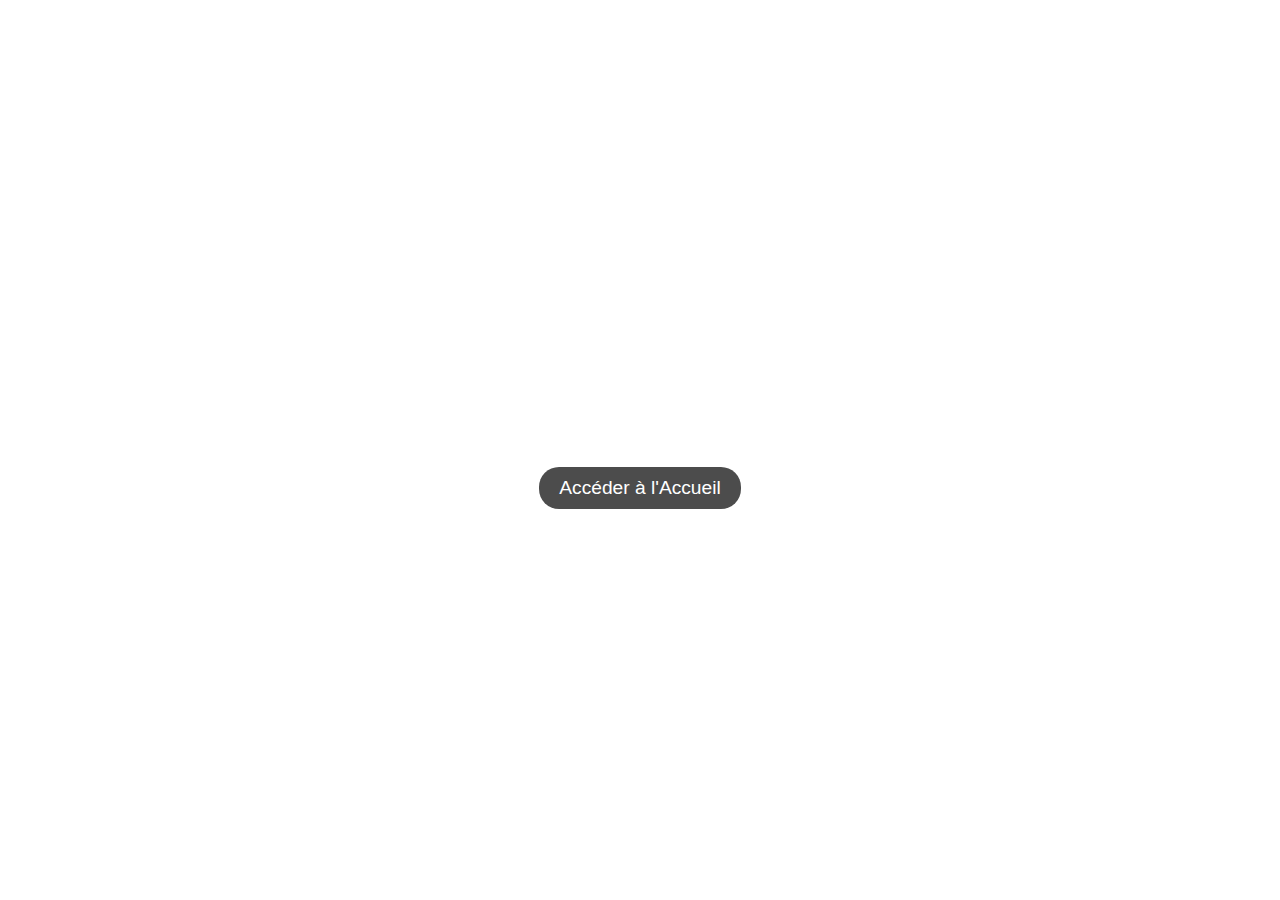
==== commit 15d5bde1: "Reto eeeee!!!!!" ====
--- a/index.html
+++ b/index.html
@@ -1,102 +1,15 @@
-
-<!DOCTYPE html>
-<html lang="en">
-<head>
-    <meta charset="UTF-8">
-    <meta name="viewport" content="width=device-width, initial-scale=1.0">
-    <title>Metawav - Accueil</title>
-    <link rel="stylesheet" href="style.css" type="text/css">
-    <link rel="stylesheet" href="all.css"  type="text/css"> 
-</head>
-<body>
-    <header>
-      <h1 class="logo"><img src="LOGO6.png" alt="logo"></h1>
-        <nav>
-          <ul class="nav-links">
-            <li><a href="index.html">Accueil</a></li>
-            <li><a href="Jeux.html">Jeux</a></li>
-            <li><a href="anime.html">Anime</a></li>
-            <li><a href="Actualite.html">Actualités</a></li>
-            <li><a href="Contact.html">Contact</a></li>
-          </ul>
-        </nav>
-        <div class="search-container">
-          <input type="text" placeholder="Rechercher..." id="search-input">
-          <button id="search-button">
-              <i class=" fas fa-search"></i>
-          </button>
-      </div>
-    </header>
-
-      <section class="banner">
-        <h2>Bienvenue dans l'univers de la fluidité des jeux et de l'art de l'animation japonaise</h2>
-        <p>Découvrez les derniers titres, suivez les actualités et plongez-vous dans l'action !</p>
-        <a href="Jeux.html" class="btn">Explorer les jeux</a>
-      </section>
-    
-      <section class="popular-games">
-
-        <h2>Jeux populaires</h2>
-        <div class="anim-container">
-          <div class="anim-poster">
-            <img src="db.jpg" alt="Sparking zéro">
-            <h3><a href="#">DBZ:Sparking zero</a></h3>
-          </div>
-          <div class="anim-poster">
-            <img src="bmw.jpg" alt="Black myth wukong">
-            <h3><a href="#">Black Myth Wukong</a></h3>
-          </div>
-          <div class="anim-poster">
-            <img src="fc25.jpg" alt="EA fc 25">
-            <h3><a href="#">EA FC 25</a></h3>
-          </div>
-          <div class="anim-poster">
-            <img src="codbo.jpg" alt="Call of duty black ops 6">
-            <h3><a href="#">COD: Black ops 6</a></h3>
-          </div>
-       </section>
-     
-       <section class="banner">
-        <h2>Les animés qui vont te transporter dans des mondes incroyables</h2>
-          <a href="anime.html" class="btn">Explorez le monde des animés</a>
-      </section>
-        
-
-       <section class="anims">
-
-           <h2>les animes populaires</h2>
-          <div class="Anim-container">
-          <div class="anim-poster">
-            <img src="MHA.jpg" alt="MHA">
-            <h3><a href="Anim.html">Boku no hero academia</a></h3>
-          </div>
-          <div class="anim-poster">
-            <img src="KNY.jpg" alt="KNY">
-            <h3><a href="Anim.html">Kimetsu no yaiba</a></h3>
-          </div>
-          <div class="anim-poster">
-            <img src="OP.jpg" alt="OP">
-            <h3><a href="Anim.html">One piece</a></h3>
-          </div>
-          <div class="anim-poster">
-            <img src="AOT3.jpg" alt="AOT">
-            <h3><a href="Anim.html">Shingeki no kyojin</a></h3>
-          </div>
-          <div class="anim-poster">
-            <img src="HAI.jpg" alt="HAI">
-            <h3><a href="Anim.html">Haikyuu!!</a></h3>
-          </div>
-          <div class="anim-poster">
-            <img src="BL.jpg" alt="BL">
-            <h3><a href="Anim.html">BLUE LOCK</a></h3>
-          </div>
-          <div class="anim-poster">
-            <img src="JJK.jpg" alt="JJK">
-            <h3><a href="Anim.html">Jujutsu kaisen</a></h3>
-          </div>
-        </section>
-    
-      <footer>
-        <p>&copy; 2024 Metawav. Tous droits réservés.</p>
-      </footer>
-</body>
+<!DOCTYPE html>
+<html lang="fr">
+<head>
+    <meta charset="UTF-8">
+    <meta name="viewport" content="width=device-width, initial-scale=1.0">
+    <title>Page de Démarrage</title>
+    <link rel="stylesheet" href="index.css" type="text/css">
+</head>
+<body>
+    <div class="container">
+        <h1>Bienvenue dans METAWAV</h1>
+        <button onclick="window.location.href='Accueil.html';">Accéder à l'Accueil</button>
+    </div>
+</body>
+</html>
--- a/index.css
+++ b/index.css
@@ -0,0 +1,61 @@
+
+* {
+    margin: 0;
+    padding: 0;
+    box-sizing: border-box;
+}
+
+
+body {
+    font-family: Arial, sans-serif;
+    height: 100vh; 
+    display: flex;
+    justify-content: center;
+    align-items: center;
+    background-image: url(Image/background/background.png); 
+    background-repeat: none;
+    background-size: cover;
+    background-position: center;
+    animation: zoomEffect 20s infinite alternate; 
+}
+
+
+@keyframes zoomEffect {
+    0% {
+        background-size: 100%;
+    }
+    100% {
+        background-size: 120%;
+    }
+}
+
+
+.container {
+    text-align: center;
+    color: white; 
+}
+
+
+h1 {
+    font-size: 3rem;
+    margin-bottom: 20px;
+}
+
+
+button {
+    padding: 10px 20px;
+    font-size: 1.2rem;
+    border: none;
+    border-radius: 20px;
+    background-color: rgba(0, 0, 0, 0.7);
+    color: white;
+    cursor: pointer;
+    transition: background-color 0.3s ease;
+}
+
+button:hover {
+    background-color: rgba(0, 0, 0, 0.5); 
+}
+
+
+
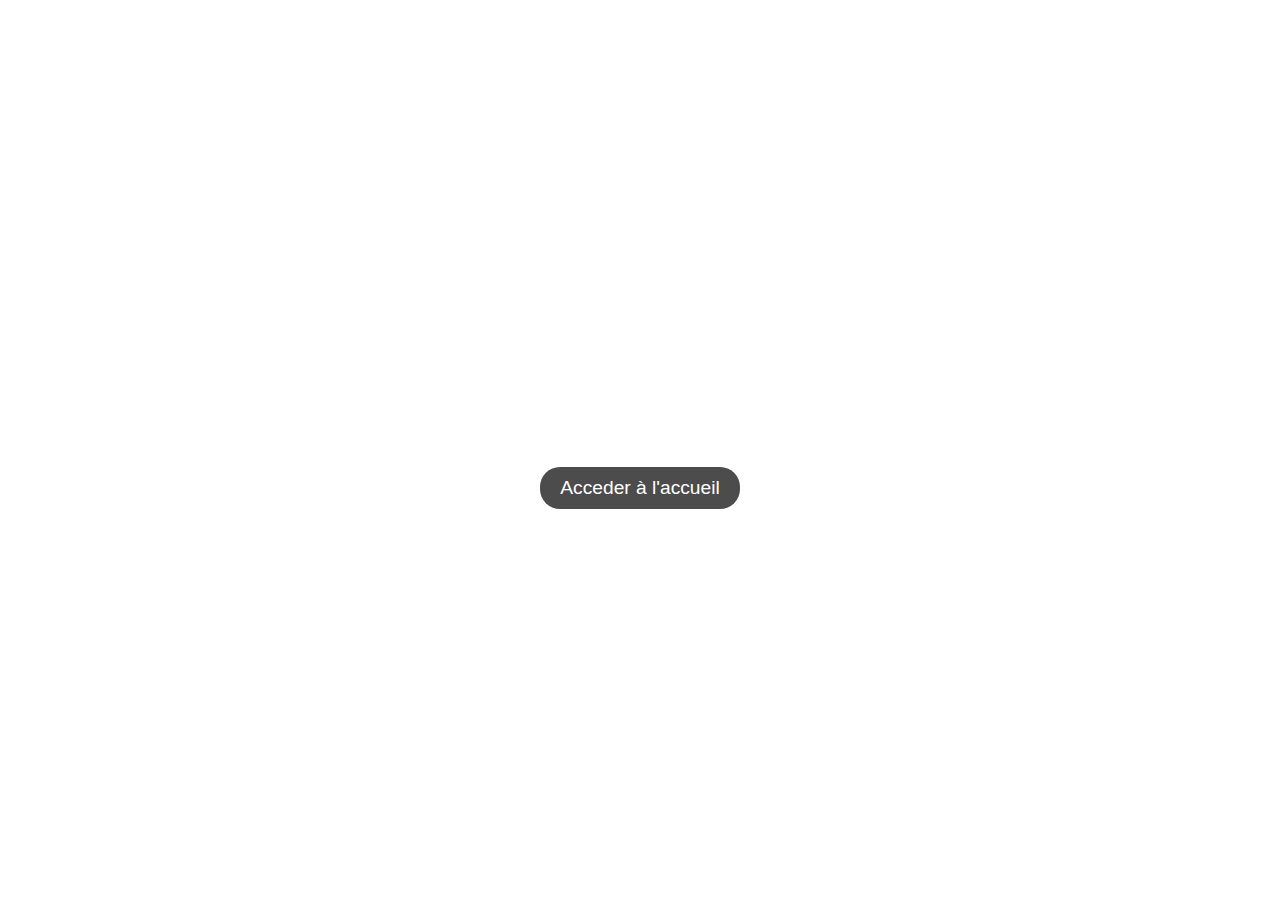
==== commit 6dd66333: "ny ambiny" ====
--- a/index.html
+++ b/index.html
@@ -1,15 +1,20 @@
+
+
 <!DOCTYPE html>
 <html lang="fr">
 <head>
     <meta charset="UTF-8">
     <meta name="viewport" content="width=device-width, initial-scale=1.0">
-    <title>Page de Démarrage</title>
-    <link rel="stylesheet" href="index.css" type="text/css">
+    <title>Accueil</title>
+    <link rel="stylesheet" href="index.css">
 </head>
 <body>
     <div class="container">
-        <h1>Bienvenue dans METAWAV</h1>
-        <button onclick="window.location.href='Accueil.html';">Accéder à l'Accueil</button>
+        <h1>Bienvenue sur notre site</h1>
+        <a href="acceuil.html">
+            <button>Acceder à l'accueil</button>
+        </a>
     </div>
 </body>
 </html>
+
--- a/index.css
+++ b/index.css
@@ -12,7 +12,7 @@
     display: flex;
     justify-content: center;
     align-items: center;
-    background-image: url(Image/background/background.png); 
+    background-image: url('background.png'); 
     background-repeat: none;
     background-size: cover;
     background-position: center;
